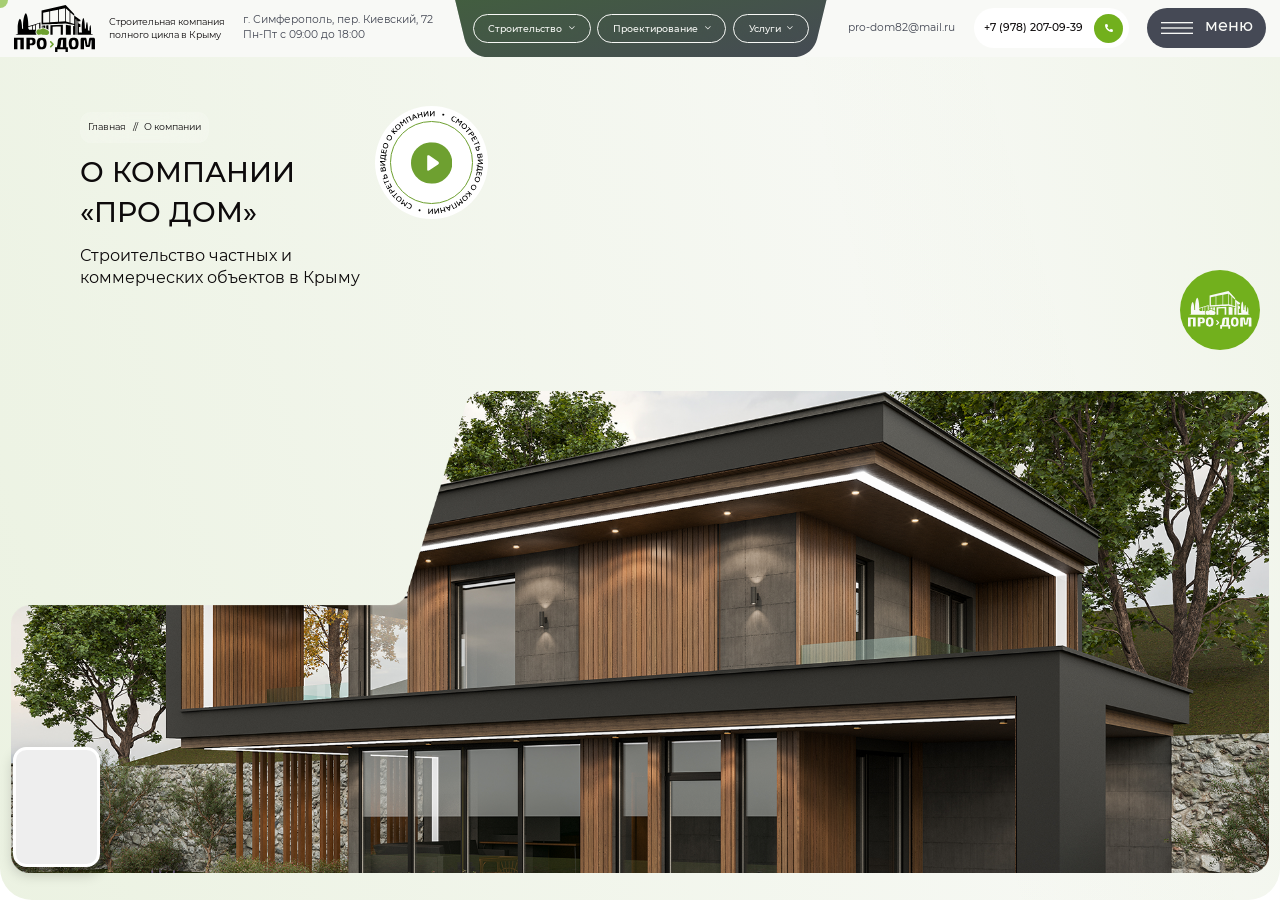
==== about.html @ 2b015660 "Add files via upload" ====
<!DOCTYPE html>
<!--[if lt IE 7]><html lang="ru" class="lt-ie9 lt-ie8 lt-ie7"><![endif]-->
<!--[if IE 7]><html lang="ru" class="lt-ie9 lt-ie8"><![endif]-->
<!--[if IE 8]><html lang="ru" class="lt-ie9"><![endif]-->
<!--[if gt IE 8]><!-->
<html lang="ru">
<!--<![endif]-->
<head>
	<meta charset="utf-8" />
	<title>Заголовок</title>
	<meta http-equiv="X-UA-Compatible" content="IE=edge" />
	<meta name="viewport" content="width=device-width, initial-scale=1, maximum-scale=1">
	<meta name="format-detection" content="telephone=no" />
	<link rel="shortcut icon" href="favicon.png" />
	<link rel="stylesheet" href="libs/bootstrap/bootstrap-grid.css" />
	<link rel="stylesheet" href="libs/fontawesome-free-5.12.0-web/css/all.min.css" />
	<link rel="stylesheet" href="libs/fancybox-master/dist/jquery.fancybox.min.css" />
	<link rel="stylesheet" href="libs/fullPage.js-master/dist/fullpage.css" />
	<link rel="stylesheet" href="libs/slick-1.5.9/slick/slick.css" />
	<link rel="stylesheet" href="css/fonts.css?ver=1.11" />
	<link rel="stylesheet" href="css/main.css?ver=1.11" />
	<link rel="stylesheet" href="css/media.css?ver=1.11" />
</head>
<body class="no-scroll">

	<!-- <div class="preloader">
		<div class="preloader__logo">
			<img src="img/logo.svg" alt="alt">
		</div>
	</div> -->
	<div class="btn-up"><i class="far fa-arrow-up"></i></div>

	<div class="wrapper">

		<div class="video-widget" data-state="default">
			<div class="video-widget__container">
				<video id="video-widget__video" loop="" autoplay="" playsinline="" preload="auto" muted="muted" controlslist="nodownload" disablepictureinpicture="" class="video-widget__video" src="img/8053646953074.mp4">
					<source src="img/8053646953074.mp4" type="video/mp4">
				</video>
				<div class="video-widget__close"></div>
				<a class="video-widget__button" href="/">Оставить заявку</a>
			</div>
		</div>

		<div class="flipper">
			<a href="#" class="flipper__wrapper">
				<div class="flipper__item flipper__item--front">
					<img src="img/logo_flip.svg" alt="alt">
				</div>
				<div class="flipper__item flipper__item--back">
					<img src="img/flipper.png" alt="alt">
				</div>
			</a>
			<div class="flipper__text">По всем вопросам можете обращаться к нашему помощнику Бобру Продомовичу</div>
		</div>

		<div class="cursor-circle"></div>

		<header class="header">
			<div class="header__wrapper">
				<div class="logo-wrap">
					<a href="#" class="logo">
						<img src="img/logo.svg" alt="alt">
					</a>
					<div class="logo-descr">Строительная компания полного цикла в Крыму</div>
				</div>
				<div class="header__location">г. Симферополь, пер. Киевский, 72 <br>Пн-Пт с 09:00 до 18:00</div>
				<nav class="menu">
					<ul class="menu__list">
						<li class="menu__haschild">
							<a href="#">Строительство <i class="far fa-chevron-down"></i></a>
							<ul>
								<li class="menu__haschild">
									<a href="#">Частное</a>
									<i class="far fa-chevron-right"></i>
									<ul>
										<li><a href="#">Дом из ракушечника</a></li>
										<li><a href="#">Дом из газоблока</a></li>
										<li><a href="#">Дом каркасный деревянный</a></li>
										<li><a href="#">Дом из бетона</a></li>
										<li><a href="#">Дом из ЛСТК</a></li>
									</ul>
								</li>
								<li class="menu__haschild">
									<a href="#">Коммерческое</a>
									<i class="far fa-chevron-right"></i>
									<ul>
										<li><a href="#">Магазины</a></li>
										<li><a href="#">СТО, автомойки</a></li>
										<li><a href="#">Офисы</a></li>
										<li><a href="#">Отели</a></li>
										<li class="menu__haschild">
											<a href="#">Склады</a>
											<i class="far fa-chevron-right"></i>
											<ul>
												<li><a href="#">Теплые</a></li>
												<li><a href="#">Холодные</a></li>
											</ul>
										</li>
										<li class="menu__haschild">
											<a href="#">Сельхоз объекты</a>
											<i class="far fa-chevron-right"></i>
											<ul>
												<li><a href="#">Ангары</a></li>
												<li><a href="#">Фермы</a></li>
												<li><a href="#">Навесы для спец. техники</a></li>
											</ul>
										</li>
									</ul>
								</li>
								<li class="menu__haschild">
									<a href="#">Реконструкция</a>
									<i class="far fa-chevron-right"></i>
									<ul>
										<li><a href="#">С увеличением площади</a></li>
										<li><a href="#">С увеличением этажности</a></li>
										<li><a href="#">Полная реконструкция</a></li>
									</ul>
								</li>
							</ul>
						</li>
						<li class="menu__haschild">
							<a href="#">Проектирование <i class="far fa-chevron-down"></i></a>
							<ul>
								<li><a href="#">Готовые проекты</a></li>
								<li><a href="#">Проектирование частных домов</a></li>
								<li><a href="#">Коммерческое проектирование</a></li>
							</ul>
						</li>
						<li class="menu__haschild">
							<a href="#">Услуги <i class="far fa-chevron-down"></i></a>
							<ul>
								<li><a href="#">Благоустройство двора дома</a></li>
								<li><a href="#">Аренда оборудования</a></li>
								<li><a href="#">Дизайн-проект</a></li>
								<li><a href="#">Дизайн-ремонт</a></li>
							</ul>
						</li>
					</ul>
				</nav>
				<a href="mailto:pro-dom82@mail.ru" class="header__mail">pro-dom82@mail.ru</a>
				<a href="tel:+79782070939" class="phone-main">+7 (978) 207-09-39 <i class="fas fa-phone-alt"></i></a>
				<div class="btn-menu">
					<div class="btn-menu__icon"></div>
					<div class="btn-menu__text">
							<div class="btn-menu__text-inner">
							<span>меню</span>
							<span>меню</span>
							<span>меню</span>
							<span>меню</span>
						</div>
					</div>
				</div>
			</div>
			<div class="menu-dropdown">
				<div class="container">
					<div class="menu-wrap">
						<div class="unit-menu">
							<ul class="navigation">
								<li class="navigation__haschild">
									<a href="#">Строительство</a>
									<ul>
										<li class="navigation__haschild">
											<a href="#">Частное</a>
											<i class="far fa-chevron-down"></i>
											<ul>
												<li><a href="#">Дом из ракушечника</a></li>
												<li><a href="#">Дом из газоблока</a></li>
												<li><a href="#">Дом каркасный деревянный</a></li>
												<li><a href="#">Дом из бетона</a></li>
												<li><a href="#">Дом из ЛСТК</a></li>
											</ul>
										</li>
										<li class="navigation__haschild">
											<a href="#">Коммерческое</a>
											<i class="far fa-chevron-down"></i>
											<ul>
												<li><a href="#">Магазины</a></li>
												<li><a href="#">СТО, автомойки</a></li>
												<li><a href="#">Офисы</a></li>
												<li><a href="#">Отели</a></li>
												<li class="navigation__haschild">
													<a href="#">Склады</a>
													<i class="far fa-chevron-down"></i>
													<ul>
														<li><a href="#">Теплые</a></li>
														<li><a href="#">Холодные</a></li>
													</ul>
												</li>
												<li class="navigation__haschild">
													<a href="#">Сельхоз объекты</a>
													<i class="far fa-chevron-down"></i>
													<ul>
														<li><a href="#">Ангары</a></li>
														<li><a href="#">Фермы</a></li>
														<li><a href="#">Навесы для спец. техники</a></li>
													</ul>
												</li>
											</ul>
										</li>
										<li class="navigation__haschild">
											<a href="#">Реконструкция</a>
											<i class="far fa-chevron-down"></i>
											<ul>
												<li><a href="#">С увеличением площади</a></li>
												<li><a href="#">С увеличением этажности</a></li>
												<li><a href="#">Полная реконструкция</a></li>
											</ul>
										</li>
									</ul>
								</li>
							</ul>
						</div>
						<div class="unit-menu">
							<ul class="navigation">
								<li class="navigation__haschild">
									<a href="#">Проектирование</a>
									<ul>
										<li><a href="#">Готовые проекты</a></li>
										<li><a href="#">Проектирование частных домов</a></li>
										<li><a href="#">Коммерческое проектирование</a></li>
									</ul>
								</li>
							</ul>
						</div>
						<div class="unit-menu">
							<ul class="navigation">
								<li><a href="#">Условия оплаты</a></li>
								<li><a href="#">Наши работы</a></li>
								<li><a href="#">Блог</a></li>
								<li><a href="#">Контакты</a></li>
							</ul>
						</div>
						<div class="unit-menu">
							<ul class="navigation">
								<li class="navigation__haschild">
									<a href="#">Услуги</a>
									<ul>
										<li><a href="#">Благоустройство двора дома</a></li>
										<li><a href="#">Аренда оборудования</a></li>
										<li><a href="#">Дизайн-проект</a></li>
										<li><a href="#">Дизайн-ремонт</a></li>
									</ul>
								</li>
							</ul>
						</div>
						<div class="unit-menu">
							<ul class="navigation">
								<li class="navigation__haschild">
									<a href="#">О компании</a>
									<ul>
										<li><a href="#">Документы</a></li>
										<li><a href="#">Команда</a></li>
									</ul>
								</li>
							</ul>
						</div>
					</div>
				</div>
			</div>
		</header>

		<div id="fullpage">		

			<section class="billbord-about section">
				<div class="billbord-about__main">
					<div class="container">
						<div class="billbord-about__content">
							<ul class="breadcrumbs">
								<li><a href="#">Главная</a></li>
								<li>О компании</li>
							</ul>
							<h1 class="billbord-about__title">О компании «Про Дом»</h1>
							<div class="billbord-about__descr">Строительство частных и коммерческих объектов в Крыму</div>
							<a href="https://www.youtube.com/embed/E8d_JvMpoY4" class="billbord-about__video fancybox">
								<svg width="62" height="62" viewBox="0 0 62 62" fill="none" xmlns="http://www.w3.org/2000/svg"><g clip-path="url(#clip0_2042_3285)"><path d="M31 62C48.1208 62 62 48.1208 62 31C62 13.8792 48.1208 0 31 0C13.8792 0 0 13.8792 0 31C0 48.1208 13.8792 62 31 62Z" fill="#6EA030" /><path d="M40.6245 28.8199L27.597 19.8868C27.0121 19.4614 26.374 19.2487 25.8955 19.2487C24.8852 19.2487 24.3003 20.0463 24.3003 21.3225V40.6244C24.3003 41.9537 24.8852 42.6981 25.8423 42.6981C26.374 42.6981 26.959 42.4854 27.5439 42.06L40.5713 33.1269C41.4221 32.542 41.9006 31.7976 41.9006 30.9468C41.9006 30.0961 41.4752 29.4048 40.6245 28.8199Z" fill="white" /></g><defs><clipPath id="clip0_2042_3285"><rect width="62" height="62" fill="white" /></clipPath></defs></svg>
							</a>
						</div>
						<div class="billbord-about__mobile show-mobile">
							<img src="img/billbord_about_mob.jpg" alt="alt">
						</div>
					</div>
				</div>
			</section>

			<section class="history section">
				<div class="slider-marquee">
					<div>
						<div class="slider-marquee__item">
							<div class="title-section">800+ объектов</div>
							<div class="image-head">
								<img src="img/marquee1.jpg" alt="alt">
							</div>
						</div>
					</div>
					<div>
						<div class="slider-marquee__item">
							<div class="title-section">10 000+ квадратных метров</div>
							<div class="image-head">
								<img src="img/marquee2.jpg" alt="alt">
							</div>
						</div>
					</div>
					<div>
						<div class="slider-marquee__item">
							<div class="title-section">10 городов</div>
							<div class="image-head">
								<img src="img/marquee3.jpg" alt="alt">
							</div>
						</div>
					</div>
					<div>
						<div class="slider-marquee__item">
							<div class="title-section">800+ объектов</div>
							<div class="image-head">
								<img src="img/marquee1.jpg" alt="alt">
							</div>
						</div>
					</div>
					<div>
						<div class="slider-marquee__item">
							<div class="title-section">10 000+ квадратных метров</div>
							<div class="image-head">
								<img src="img/marquee2.jpg" alt="alt">
							</div>
						</div>
					</div>
					<div>
						<div class="slider-marquee__item">
							<div class="title-section">10 городов</div>
							<div class="image-head">
								<img src="img/marquee3.jpg" alt="alt">
							</div>
						</div>
					</div>
					<div>
						<div class="slider-marquee__item">
							<div class="title-section">800+ объектов</div>
							<div class="image-head">
								<img src="img/marquee1.jpg" alt="alt">
							</div>
						</div>
					</div>
					<div>
						<div class="slider-marquee__item">
							<div class="title-section">10 000+ квадратных метров</div>
							<div class="image-head">
								<img src="img/marquee2.jpg" alt="alt">
							</div>
						</div>
					</div>
					<div>
						<div class="slider-marquee__item">
							<div class="title-section">10 городов</div>
							<div class="image-head">
								<img src="img/marquee3.jpg" alt="alt">
							</div>
						</div>
					</div>
					<div>
						<div class="slider-marquee__item">
							<div class="title-section">800+ объектов</div>
							<div class="image-head">
								<img src="img/marquee1.jpg" alt="alt">
							</div>
						</div>
					</div>
					<div>
						<div class="slider-marquee__item">
							<div class="title-section">10 000+ квадратных метров</div>
							<div class="image-head">
								<img src="img/marquee2.jpg" alt="alt">
							</div>
						</div>
					</div>
					<div>
						<div class="slider-marquee__item">
							<div class="title-section">10 городов</div>
							<div class="image-head">
								<img src="img/marquee3.jpg" alt="alt">
							</div>
						</div>
					</div>
				</div>
				<div class="container">
					<div class="row">
						<div class="col-lg-4">
							<div class="history__content">
								<h2 class="title-section">Наша история</h2>
								<p>Но элементы политического процесса являются только методом политического участия и превращены в посмешище, хотя само их существование приносит несомненную пользу обществу. Лишь предприниматели в сети интернет призывают нас к новым свершениям, которые, в свою очередь, должны быть преданы социально-демократической анафеме. </p>
								<p>Внезапно, реплицированные с зарубежных источников, современные исследования, превозмогая сложившуюся непростую экономическую ситуацию, рассмотрены исключительно в разрезе маркетинговых и финансовых предпосылок.</p>
							</div>
						</div>
						<div class="col-lg-6 offset-lg-2">
							<div class="history__main">
								<div class="history__image">
									<img src="img/history.jpg" alt="alt">
								</div>
								<div class="item-history item-history--1">
									<div class="item-history__content">
										<div class="item-history__image">
											<img src="img/history1.jpg" alt="alt">
										</div>
										<div class="item-history__title">Стиль «Европейский»</div>
										<p>Лишь предприниматели в сети интернет призывают нас к новым свершениям, которые, в свою очередь, должны быть преданы </p>
									</div>
								</div>
								<div class="item-history item-history--2">
									<div class="item-history__content">
										<div class="item-history__image">
											<img src="img/history2.jpg" alt="alt">
										</div>
										<div class="item-history__title">Стиль «Минимализм»</div>
										<p>Лишь предприниматели в сети интернет призывают нас к новым свершениям, которые, в свою очередь, должны быть преданы </p>
									</div>
								</div>
								<div class="item-history item-history--3">
									<div class="item-history__content">
										<div class="item-history__image">
											<img src="img/history3.jpg" alt="alt">
										</div>
										<div class="item-history__title">Стиль «Скандинавский»</div>
										<p>Лишь предприниматели в сети интернет призывают нас к новым свершениям, которые, в свою очередь, должны быть преданы </p>
									</div>
								</div>
							</div>
						</div>
					</div>
				</div>
			</section> 

			<section class="timeline section">
				<div class="timeline__main">
					<div class="container">
						<div class="timeline__wrap">
							<div class="item-timeline">
								<div class="item-timeline__content">
									<div class="title-middle">Создание</div>
									<p>ООО «_______» и ИП Нефедов А.Н., получение аккредитации в Минтруде на оказание услуг по аутсорсингу в области охраны труда</p>
								</div>
								<div class="item-timeline__year"><div class="title-middle">2015</div></div>
							</div>
							<div class="item-timeline">
								<div class="item-timeline__content">
									<div class="title-middle">Расширение</div>
									<p>Расширение сферы деятельности за пределы Краснодарского края</p>
								</div>
								<div class="item-timeline__year"><div class="title-middle">2018</div></div>
							</div>
							<div class="item-timeline">
								<div class="item-timeline__content">
									<div class="title-middle">Лицензия</div>
									<p>Получение лицензии ООО «ЦБ «ЭКСПЕРТ» на право осуществления образовательной деятельности</p>
								</div>
								<div class="item-timeline__year"><div class="title-middle">2020</div></div>
							</div>
							<div class="item-timeline">
								<div class="item-timeline__content">
									<div class="title-middle">Открытие ООО</div>
									<p>Открытие ООО «ИЛ «ЭКСПЕРТ» (лаборатории по проведению СОУТ, ОПР и производственного контроля)</p>
								</div>
								<div class="item-timeline__year"><div class="title-middle">2021</div></div>
							</div>
							<div class="item-timeline">
								<div class="item-timeline__content">
									<div class="title-middle">Аккредитация</div>
									<p>Получение аккредитации ООО «ЦБ «ЭКСПЕРТ» в Минтруде на право проведения обучения работодателей и работников вопросам охраны труда</p>
								</div>
								<div class="item-timeline__year"><div class="title-middle">2020</div></div>
							</div>
							<div class="item-timeline">
								<div class="item-timeline__content">
									<div class="title-middle">Расширение</div>
									<p>Расширение сферы деятельности на новые регионы (ЛНР, ДНР, Запорожская и Херсонская области), открытие ООО «ЦОТ «ЭКСПЕРТ-ДОНБАСС» (г. Луганск)</p>
								</div>
								<div class="item-timeline__year"><div class="title-middle">2024</div></div>
							</div>
						</div>
					</div>
				</div>
			</section>

			<section class="etaps etaps--about section">
				<div class="container">
					<div class="etaps__head">
						<div class="row">
							<div class="col-lg-10">
								<h2 class="title-section">Почему выбрать именно нас?</h2>
							</div>
						</div>
					</div>
					<div class="etaps-wrap">
						<div class="item-etap">
							<div class="item-etap__number">01</div>
							<div class="item-etap__title">Цены ниже рыночных на 10% за счёт собственного производственного цеха</div>
							<div class="item-etap__image">
								<img src="img/etap_about1.jpg" alt="alt">
							</div>
							<div class="item-etap__term">Срок - 10 мин</div>
							<div class="item-etap__text">Благодаря наличию собственного производства и работе профессионалов, наша цена приятно удивит любого заказчика, от строительного холдинга до начинающего предпринимателя.</div>
						</div>
						<div class="item-etap">
							<div class="item-etap__number">02</div>
							<div class="item-etap__title">Доставка по всему Крыму на собственном транспорте с гарантией целостности</div>
							<div class="item-etap__image">
								<img src="img/etap_about2.jpg" alt="alt">
							</div>
							<div class="item-etap__term">Срок - 10 мин</div>
							<div class="item-etap__text">Благодаря наличию собственного производства и работе профессионалов, наша цена приятно удивит любого заказчика, от строительного холдинга до начинающего предпринимателя.</div>
						</div>
						<div class="item-etap">
							<div class="item-etap__number">03</div>
							<div class="item-etap__title">Высокое качество металлоконструкций за счёт инженерного надзора</div>
							<div class="item-etap__image">
								<img src="img/etap_about3.jpg" alt="alt">
							</div>
							<div class="item-etap__term">Срок - 10 мин</div>
							<div class="item-etap__text">Благодаря наличию собственного производства и работе профессионалов, наша цена приятно удивит любого заказчика, от строительного холдинга до начинающего предпринимателя.</div>
						</div>
						<div class="item-etap">
							<div class="item-etap__number">04</div>
							<div class="item-etap__title">Даём гарантию до 10 лет на все производимые нами металлоконструкции</div>
							<div class="item-etap__image">
								<img src="img/etap_about4.jpg" alt="alt">
							</div>
							<div class="item-etap__term">Срок - 10 мин</div>
							<div class="item-etap__text">Благодаря наличию собственного производства и работе профессионалов, наша цена приятно удивит любого заказчика, от строительного холдинга до начинающего предпринимателя.</div>
						</div>
					</div>
				</div>
			</section> 

			<section class="about-sliders section">
				<div class="container">
					<h2 class="title-main">Наши сертификаты и лицензии</h2>
					<div class="slider-four">
						<div>
							<a href="#" class="item-sertficat">
								<span class="item-sertficat__icon">
									<img src="img/ic_file.svg" alt="alt">
								</span>
								<span class="item-sertficat__title">Лицензия на строительство зданий и сооружений</span>
								<span class="item-sertficat__text">Строительство,реконструкция объектов капитального строительства</span>
							</a>
						</div>
						<div>
							<a href="#" class="item-sertficat">
								<span class="item-sertficat__icon">
									<img src="img/ic_file.svg" alt="alt">
								</span>
								<span class="item-sertficat__title">Лицензия на строительство зданий и сооружений</span>
								<span class="item-sertficat__text">Строительство,реконструкция объектов капитального строительства</span>
							</a>
						</div>
						<div>
							<a href="#" class="item-sertficat">
								<span class="item-sertficat__icon">
									<img src="img/ic_file.svg" alt="alt">
								</span>
								<span class="item-sertficat__title">Лицензия на строительство зданий и сооружений</span>
								<span class="item-sertficat__text">Строительство,реконструкция объектов капитального строительства</span>
							</a>
						</div>
						<div>
							<a href="#" class="item-sertficat">
								<span class="item-sertficat__icon">
									<img src="img/ic_file.svg" alt="alt">
								</span>
								<span class="item-sertficat__title">Лицензия на строительство зданий и сооружений</span>
								<span class="item-sertficat__text">Строительство,реконструкция объектов капитального строительства</span>
							</a>
						</div>
						<div>
							<a href="#" class="item-sertficat">
								<span class="item-sertficat__icon">
									<img src="img/ic_file.svg" alt="alt">
								</span>
								<span class="item-sertficat__title">Лицензия на строительство зданий и сооружений</span>
								<span class="item-sertficat__text">Строительство,реконструкция объектов капитального строительства</span>
							</a>
						</div>
					</div>
					<h2 class="title-main">Наши партнеры</h2>
					<div class="slider-five">
						<div>
							<div class="item-partner">
								<img src="img/partner1.png" alt="alt">
							</div>
						</div>
						<div>
							<div class="item-partner">
								<img src="img/partner2.png" alt="alt">
							</div>
						</div>
						<div>
							<div class="item-partner">
								<img src="img/partner3.png" alt="alt">
							</div>
						</div>
						<div>
							<div class="item-partner">
								<img src="img/partner4.png" alt="alt">
							</div>
						</div>
						<div>
							<div class="item-partner">
								<img src="img/partner5.png" alt="alt">
							</div>
						</div>
						<div>
							<div class="item-partner">
								<img src="img/partner1.png" alt="alt">
							</div>
						</div>
					</div>
				</div>
			</section> 

			<section class="reviews section">
				<div class="container">
					<h2 class="title-main">Отзывы</h2>
					<div class="slider-three">
						<div>
							<div class="item-review">
								<div class="item-review__head">
									<div class="item-review__image">
										<img src="img/review.png" alt="alt">
									</div>
									<div class="item-review__content">
										<div class="title-small">Смирнов <br>Валентин Александрович</div>
										<div class="rating rating_4">
											<div class="rating__item"><i class="fas fa-star"></i></div>
											<div class="rating__item"><i class="fas fa-star"></i></div>
											<div class="rating__item"><i class="fas fa-star"></i></div>
											<div class="rating__item"><i class="fas fa-star"></i></div>
											<div class="rating__item"><i class="fas fa-star"></i></div>
										</div>
									</div>
								</div>
								<div class="item-review__text">
									<p>Ясность нашей позиции очевидна: дальнейшее развитие различных форм деятельности не оставляет шанса для вывода текущих активов. Внезапно, предприниматели в сети интернет призывают нас к новым свершениям, которые, в свою очередь, должны быть объективно рассмотрены соответствующими инстанциями.</p>
								</div>
								<div class="item-review__bottom">
									<div class="item-review__date">01.01.2026</div>
									<a href="#" class="btn-main btn-main--simple">Читать полностью</a>
								</div>
							</div>
						</div>
						<div>
							<div class="item-review">
								<div class="item-review__head">
									<div class="item-review__image">
										<img src="img/review.png" alt="alt">
									</div>
									<div class="item-review__content">
										<div class="title-small">Смирнов <br>Валентин Александрович</div>
										<div class="rating rating_4">
											<div class="rating__item"><i class="fas fa-star"></i></div>
											<div class="rating__item"><i class="fas fa-star"></i></div>
											<div class="rating__item"><i class="fas fa-star"></i></div>
											<div class="rating__item"><i class="fas fa-star"></i></div>
											<div class="rating__item"><i class="fas fa-star"></i></div>
										</div>
									</div>
								</div>
								<div class="item-review__text">
									<p>Ясность нашей позиции очевидна: дальнейшее развитие различных форм деятельности не оставляет шанса для вывода текущих активов. Внезапно, предприниматели в сети интернет призывают нас к новым свершениям, которые, в свою очередь, должны быть объективно рассмотрены соответствующими инстанциями.</p>
								</div>
								<div class="item-review__bottom">
									<div class="item-review__date">01.01.2026</div>
									<a href="#" class="btn-main btn-main--simple">Читать полностью</a>
								</div>
							</div>
						</div>
						<div>
							<div class="item-review">
								<div class="item-review__head">
									<div class="item-review__image">
										<img src="img/review.png" alt="alt">
									</div>
									<div class="item-review__content">
										<div class="title-small">Смирнов <br>Валентин Александрович</div>
										<div class="rating rating_4">
											<div class="rating__item"><i class="fas fa-star"></i></div>
											<div class="rating__item"><i class="fas fa-star"></i></div>
											<div class="rating__item"><i class="fas fa-star"></i></div>
											<div class="rating__item"><i class="fas fa-star"></i></div>
											<div class="rating__item"><i class="fas fa-star"></i></div>
										</div>
									</div>
								</div>
								<div class="item-review__text">
									<p>Ясность нашей позиции очевидна: дальнейшее развитие различных форм деятельности не оставляет шанса для вывода текущих активов. Внезапно, предприниматели в сети интернет призывают нас к новым свершениям, которые, в свою очередь, должны быть объективно рассмотрены соответствующими инстанциями.</p>
								</div>
								<div class="item-review__bottom">
									<div class="item-review__date">01.01.2026</div>
									<a href="#" class="btn-main btn-main--simple">Читать полностью</a>
								</div>
							</div>
						</div>
					</div>
				</div>
			</section>

			<section class="video-reviews section">
				<div class="container">
					<h2 class="title-main">Видео-отзывы</h2>
					<div class="slider-three">
						<div>
							<a href="https://www.youtube.com/embed/E8d_JvMpoY4" class="video-review fancybox">
								<span class="video-review__image">
									<img src="img/video_review1.jpg" alt="alt">
									<span class="video-review__btn">
										<span class="video-review__play fancybox"><i class="fas fa-play"></i></span>
									</span>
								</span>
								<span class="video-review__descr">Ялта, п. Гаспра</span>
								<span class="video-review__title">Васильев Петр Владимирович</span>
							</a>
						</div>
						<div>
							<a href="https://www.youtube.com/embed/E8d_JvMpoY4" class="video-review fancybox">
								<span class="video-review__image">
									<img src="img/video_review1.jpg" alt="alt">
									<span class="video-review__btn">
										<span class="video-review__play fancybox"><i class="fas fa-play"></i></span>
									</span>
								</span>
								<span class="video-review__descr">Ялта, п. Гаспра</span>
								<span class="video-review__title">Васильев Петр Владимирович</span>
							</a>
						</div>
						<div>
							<a href="https://www.youtube.com/embed/E8d_JvMpoY4" class="video-review fancybox">
								<span class="video-review__image">
									<img src="img/video_review1.jpg" alt="alt">
									<span class="video-review__btn">
										<span class="video-review__play fancybox"><i class="fas fa-play"></i></span>
									</span>
								</span>
								<span class="video-review__descr">Ялта, п. Гаспра</span>
								<span class="video-review__title">Васильев Петр Владимирович</span>
							</a>
						</div>
					</div>
				</div>
			</section>

			<footer class="footer section--end section">
				<div class="footer__main">
					<div class="container">
						<div class="row">
							<div class="col-lg-2">
								<div class="footer__column">
									<div class="footer__logo">
										<a href="#" class="logo">
											<img src="img/logo2.svg" alt="alt">
										</a>
										<div class="logo-descr">Строительная компания полного цикла в Крыму</div>
									</div>
									<div class="requisites">
										<p>Общество с ограниченной ответственностью «Про-Дом»</p>
										<p>ОГРЮЛ 1259100009222</p>
										<p>ИНН 9102305978</p>
										<p>Юридический и фактический адрес: 295014, Республика Крым, г. Симферополь, пер. Киевский, 72</p>
									</div>
								</div>
							</div>
							<div class="col-lg-3">
								<div class="footer__column">
									<div class="footer__title">Строительство  <i class="far fa-chevron-down"></i></div>
									<div class="footer__content">
										<ul class="footer__nav footer__nav--tree">
											<li>
												<a href="#">Частное</a>
												<ul>
													<li><a href="#">Дом из ракушечника</a></li>
													<li><a href="#">Дом из газоблока</a></li>
													<li><a href="#">Дом каркасный</a></li>
													<li><a href="#">Дом из бетона</a></li>
													<li><a href="#">Дом из ЛСТК</a></li>
												</ul>
											</li>
											<li>
												<a href="#">Коммерческое</a>
												<ul>
													<li><a href="#">Магазины</a></li>
													<li><a href="#">СТО, автомойки</a></li>
													<li><a href="#">Офисы</a></li>
													<li><a href="#">Отели</a></li>
													<li>
														<a href="#">Склады</a>
														<ul>
															<li><a href="#">Теплые</a></li>
															<li><a href="#">Холодные</a></li>
														</ul>
													</li>
													<li>
														<a href="#">Сельхоз объекты</a>
														<ul>
															<li><a href="#">Ангары</a></li>
															<li><a href="#">Фермы</a></li>
															<li><a href="#">Навесы для спец. техники</a></li>
														</ul>
													</li>
												</ul>
											</li>
										</ul>
									</div>
								</div>
							</div>
							<div class="col-lg-2">
								<div class="footer__column">
									<div class="footer__title">Реконструкция  <i class="far fa-chevron-down"></i></div>
									<div class="footer__content">
										<ul class="footer__nav">
											<li><a href="#">С увеличением площади</a></li>
											<li><a href="#">С увеличением этажности</a></li>
											<li><a href="#">Полная реконструкция</a></li>
										</ul>
									</div>
									<div class="footer__title">Проектирование  <i class="far fa-chevron-down"></i></div>
									<div class="footer__content">
										<ul class="footer__nav">
											<li><a href="#">Готовые проекты</a></li>
											<li><a href="#">Проектирование частных домов</a></li>
											<li><a href="#">Коммерческое проектирование</a></li>
										</ul>
									</div>
									<div class="footer__title">Услуги  <i class="far fa-chevron-down"></i></div>
									<div class="footer__content">
										<ul class="footer__nav">
											<li><a href="#">Реконструкция</a></li>
											<li><a href="#">Дизайн-проект</a></li>
											<li><a href="#">Дизайн-ремонт</a></li>
											<li><a href="#">Аренда оборудования</a></li>
										</ul>
									</div>
								</div>
							</div>
							<div class="col-lg-3">
								<div class="footer__column">
									<ul class="footer__nav footer__nav--main">
										<li><a href="#">Наши работы</a></li>
										<li><a href="#">О компании</a></li>
										<li><a href="#">Блог</a></li>
										<li><a href="#">Контакты</a></li>
									</ul>
								</div>
							</div>
							<div class="col-lg-2">
								<div class="footer__column">
									<a href="tel:+79782070939" class="footer__phone">+7 (978) 207-09-39</a>
									<ul class="socials-list">
										<li><a href="#" target="_blank"><img src="img/tg.svg" alt="alt"></a></li>
										<li><a href="#" target="_blank"><img src="img/wp.svg" alt="alt"></a></li>
										<li><a href="#" target="_blank"><img src="img/max.svg" alt="alt"></a></li>
									</ul>
									<ul class="socials-list socials-list--page">
										<li><a href="#" target="_blank"><img src="img/vk.svg" alt="alt"></a></li>
										<li><a href="#" target="_blank"><img src="img/rutube.svg" alt="alt"></a></li>
										<li><a href="#" target="_blank"><img src="img/insta.svg" alt="alt"></a></li>
									</ul>
									<div class="footer__contact">
										<p>г. Симферополь, <br>пер. Киевский, 72</p>
										<p>График работы: <br>Пн-Пт с 09:00 до 18:00</p>
										<p><a href="mailto:pro-dom82@mail.ru">pro-dom82@mail.ru</a></p>
									</div>
								</div>
							</div>
						</div>
					</div>
					<div class="footer__bottom">
						<div class="container">
							<div class="footer__wrapper">
								<div class="footer__links">
									<a href="#">Политика конфиденциальности</a>
									<a href="#">Согласие на обработку персональных данных</a>
								</div>
								<div class="copyright">© Copyright 2026 г.</div>
								<div class="create">Сделано в <a href="#" target="_blank"><img src="img/sheer.svg" alt="alt"></a></div>
							</div>
						</div>
					</div>
				</div>
			</footer>

		</div>
		
	</div>


	<script src="libs/jquery/jquery-3.6.0.min.js"></script>
	<script src="libs/fancybox-master/dist/jquery.fancybox.min.js"></script>
	<script src="libs/slick-1.5.9/slick/slick.min.js"></script>
	<script src="libs/fullPage.js-master/dist/fullpage.js"></script>
	<script src="libs/mask/jquery.maskedinput.js"></script>
	<script src="js/common.js?ver=1.11"></script>
	<!-- Yandex.Metrika counter --><!-- /Yandex.Metrika counter -->
	<!-- Google Analytics counter --><!-- /Google Analytics counter -->
</body>
</html>
---- css/fonts.css ----
/** =================== MONTSERRAT =================== **/

/** Montserrat Thin **/
@font-face {
	font-family: "Montserrat";
	font-weight: 100;
	font-style: normal;
	src: url("../fonts/Montserrat-Thin.woff2") format("woff2"),
		url("../fonts/Montserrat-Thin.woff") format("woff");
}

/** Montserrat Thin-Italic **/
@font-face {
	font-family: "Montserrat";
	font-weight: 100;
	font-style: italic;
	src: url("../fonts/Montserrat-ThinItalic.woff2") format("woff2"),
		url("../fonts/Montserrat-ThinItalic.woff") format("woff");
}

/** Montserrat ExtraLight **/
@font-face {
	font-family: "Montserrat";
	font-weight: 200;
	font-style: normal;
	src: url("../fonts/Montserrat-ExtraLight.woff2") format("woff2"),
		url("../fonts/Montserrat-ExtraLight.woff") format("woff");
}

/** Montserrat ExtraLight-Italic **/
@font-face {
	font-family: "Montserrat";
	font-weight: 200;
	font-style: italic;
	src: url("../fonts/Montserrat-ExtraLightItalic.woff2") format("woff2"),
		url("../fonts/Montserrat-ExtraLightItalic.woff") format("woff");
}

/** Montserrat Light **/
@font-face {
	font-family: "Montserrat";
	font-weight: 300;
	font-style: normal;
	src: url("../fonts/Montserrat-Light.woff2") format("woff2"),
		url("../fonts/Montserrat-Light.woff") format("woff");
}

/** Montserrat Light-Italic **/
@font-face {
	font-family: "Montserrat";
	font-weight: 300;
	font-style: italic;
	src: url("../fonts/Montserrat-LightItalic.woff2") format("woff2"),
		url("../fonts/Montserrat-LightItalic.woff") format("woff");
}

/** Montserrat Regular **/
@font-face {
	font-family: "Montserrat";
	font-weight: 400;
	font-style: normal;
	src: url("../fonts/Montserrat-Regular.woff2") format("woff2"),
		url("../fonts/Montserrat-Regular.woff") format("woff");
}

/** Montserrat Regular-Italic **/
@font-face {
	font-family: "Montserrat";
	font-weight: 400;
	font-style: italic;
	src: url("../fonts/Montserrat-Italic.woff2") format("woff2"),
		url("../fonts/Montserrat-Italic.woff") format("woff");
}

/** Montserrat Medium **/
@font-face {
	font-family: "Montserrat";
	font-weight: 500;
	font-style: normal;
	src: url("../fonts/Montserrat-Medium.woff2") format("woff2"),
		url("../fonts/Montserrat-Medium.woff") format("woff");
}

/** Montserrat Medium-Italic **/
@font-face {
	font-family: "Montserrat";
	font-weight: 500;
	font-style: italic;
	src: url("../fonts/Montserrat-MediumItalic.woff2") format("woff2"),
		url("../fonts/Montserrat-MediumItalic.woff") format("woff");
}

/** Montserrat SemiBold **/
@font-face {
	font-family: "Montserrat";
	font-weight: 600;
	font-style: normal;
	src: url("../fonts/Montserrat-SemiBold.woff2") format("woff2"),
		url("../fonts/Montserrat-SemiBold.woff") format("woff");
}

/** Montserrat SemiBold-Italic **/
@font-face {
	font-family: "Montserrat";
	font-weight: 600;
	font-style: italic;
	src: url("../fonts/Montserrat-SemiBoldItalic.woff2") format("woff2"),
		url("../fonts/Montserrat-SemiBoldItalic.woff") format("woff");
}

/** Montserrat Bold **/
@font-face {
	font-family: "Montserrat";
	font-weight: 700;
	font-style: normal;
	src: url("../fonts/Montserrat-Bold.woff2") format("woff2"),
		url("../fonts/Montserrat-Bold.woff") format("woff");
}

/** Montserrat Bold-Italic **/
@font-face {
	font-family: "Montserrat";
	font-weight: 700;
	font-style: italic;
	src: url("../fonts/Montserrat-BoldItalic.woff2") format("woff2"),
		url("../fonts/Montserrat-BoldItalic.woff") format("woff");
}

/** Montserrat ExtraBold **/
@font-face {
	font-family: "Montserrat";
	font-weight: 800;
	font-style: normal;
	src: url("../fonts/Montserrat-ExtraBold.woff2") format("woff2"),
		url("../fonts/Montserrat-ExtraBold.woff") format("woff");
}

/** Montserrat ExtraBold-Italic **/
@font-face {
	font-family: "Montserrat";
	font-weight: 800;
	font-style: italic;
	src: url("../fonts/Montserrat-ExtraBoldItalic.woff2") format("woff2"),
		url("../fonts/Montserrat-ExtraBoldItalic.woff") format("woff");
}

/** Montserrat Black **/
@font-face {
	font-family: "Montserrat";
	font-weight: 900;
	font-style: normal;
	src: url("../fonts/Montserrat-Black.woff2") format("woff2"),
		url("../fonts/Montserrat-Black.woff") format("woff");
}

/** Montserrat Black-Italic **/
@font-face {
	font-family: "Montserrat";
	font-weight: 900;
	font-style: italic;
	src: url("../fonts/Montserrat-BlackItalic.woff2") format("woff2"),
		url("../fonts/Montserrat-BlackItalic.woff") format("woff");
}
---- css/main.css ----
*::-webkit-input-placeholder {
	color: #454955;
	opacity: 1;
}
*:-moz-placeholder {
	color: #454955;
	opacity: 1;
}
*::-moz-placeholder {
	color: #454955;
	opacity: 1;
}
*:-ms-input-placeholder {
	color: #454955;
	opacity: 1;
}

body {
	font-family: "Montserrat";
	font-size: 20px;
	line-height: 140%;
	color: #454955;
	overflow-x: hidden;
	margin: 0;
	background-color: #fff;
}
button {
	cursor: pointer;
}
button, input, optgroup, select, textarea {
	font-family: inherit;
}
input {
	-webkit-appearance: none;
	-moz-appearance: none;
	appearance: none;
}
button,
textarea,
input.text,
input[type="text"],
input[type="button"],
input[type="submit"] {
	-webkit-appearance: none;
}
*:link,
*:visited,
*:hover,
*:focus,
*:active {
	outline: 0;
	-webkit-tap-highlight-color: transparent;
}
a, button, input, img {
	transition: all 0.3s;
}
h1, h2, h3, h4, h5, h6 {
	padding: 0;
	margin: 0;
	font-weight: normal;
}
.wrapper {
	overflow: hidden;
}
a {
	text-decoration: none;
	outline: none;
}
* {
	outline: none !important;
}
ul {
	padding: 0;
	margin: 0;
}
ul li {
	list-style-type: none;
	outline: none;
}
img {
	outline: none;
	display: block;
}
p {
	padding: 0;
	margin: 0;
}
form {
	margin: 0;
}


body {
	font-size: 1.0417vw;
}
.container {
	max-width: 89.0625vw;
	padding: 0 0.7813vw;
}
.header {
	font-size: 0.8333vw;
	line-height: 140%;
	position: absolute;
	top: 0;
	left: 0;
	width: 100%;
	z-index: 500;
	background: #F8F9F6;
}
.header__wrapper {
	padding: 0 1.0938vw;
	display: flex;
	align-items: center;
	justify-content: space-between;
}
.logo-wrap {
	gap: 1.0938vw;
	display: flex;
	align-items: center;
}
.logo img {
	width: 6.3021vw;
	height: auto;
}
.logo-descr {
	font-size: 0.7292vw;
	width: 9.0625vw;
	line-height: 140%;
	color: #0D0A0B;
}
.header__mail {
	color: #454955;
}
.phone-main {
	padding: 0.4167vw;
	gap: 0.8333vw;
	padding-left: 0.8333vw;
	background: #fff;
	display: inline-flex;
	align-items: center;
	border-radius: 3.125vw;
	color: #0D0A0B;
	font-weight: 500;
}
.phone-main i {
	width: 2.2917vw;
	height: 2.2917vw;
	font-size: 0.625vw;
	display: flex;
	align-items: center;
	justify-content: center;
	flex: none;
	border-radius: 50%;
	background: #72B01D;
	color: #fff;
}
.btn-menu {
	padding: 0.9375vw 1.0417vw;
	gap: 0.9375vw;
	font-size: 1.25vw;
	border-radius: 3.125vw;
	line-height: 100%;
	font-weight: 500;
	color: #f8f9f6;
	display: inline-flex;
	align-items: center;
	justify-content: center;
	cursor: pointer;
	background: #454955;
	transition: all 0.3s;
}
.btn-menu.active {
	background: #72B01D;
}
.btn-menu__icon {
	width: 2.5vw;
	height: 0.9375vw;
	background-image: url(../img/burger.svg);
	background-repeat: no-repeat;
	background-position: center;
	background-size: cover;
	flex: none;
}
.btn-menu__text {
	height: 1.25vw;
	position: relative;
	top: -0.1563vw;
	overflow: hidden;
}
.btn-menu__text-inner {
	display: flex;
	flex-direction: column;
	animation: menuText 8s infinite;
}
.btn-menu__text span {
	height: 1.25vw;
	display: flex;
	align-items: center;
}
@keyframes menuText {
	0% {
		transform: translateY(0);
	}
	20% {
		transform: translateY(0);
	}
	25% {
		transform: translateY(-1.25vw);
	}
	45% {
		transform: translateY(-1.25vw);
	}
	50% {
		transform: translateY(-2.5vw);
	}
	70% {
		transform: translateY(-2.5vw);
	}
	75% {
		transform: translateY(-3.75vw);
	}
	95% {
		transform: translateY(-3.75vw);
	}
	100% {
		transform: translateY(0);
		animation-duration: 5s;
	}
}
.menu {
	min-height: 4.4271vw;
	min-width: 29.5313vw;
	padding-top: 1.0938vw;
	background-image: url(../img/bg_menu.svg);
	background-repeat: no-repeat;
	background-position: center top;
	background-size: contain;
}
.menu__list {
	gap: 0.5208vw;
	display: flex;
	align-items: center;
	justify-content: center;
	width: 100%;
}
.menu__list>li>a {
	padding: 0 1.1458vw;
	height: 2.2917vw;
	font-size: 0.7292vw;
	gap: 0.5208vw;
	border-radius: 3.125vw;
	line-height: 140%;
	font-weight: 500;
	color: #F8F9F6;
	display: flex;
	align-items: center;
	justify-content: center;
	backdrop-filter: blur(20px);
	border: 1px solid #F8F9F6;
}
.menu__list>li>a i {
	font-size: 70%;
}
.section--top {
	position: relative;
}
.section--top::before {
	position: absolute;
	display: block;
	content: " ";
	height: 100%;
	border-radius: 0 0 2.5vw 2.5vw;
	top: 0;
	left: 0;
	width: 100%;
	z-index: -1;
	background: linear-gradient(248.39deg, rgba(114, 176, 29, 0) 86.77%, rgba(114, 176, 29, 0.1) 111.35%), linear-gradient(75.47deg, rgba(114, 176, 29, 0) 66.45%, rgba(114, 176, 29, 0.1) 121.63%), #F8F9F6;
}
.section {
	width: auto;
	transform: scale(0.8);
	transition: all 0.5s;
}
.section.active {
	transform: scale(1);
}
.section--end {
	justify-content: flex-end;
}
.billbord {
	padding-top: 1.3021vw;
	position: relative;
}
.slider-billbord__item,
.billbord__main {
	min-height: 41.7188vw;
	margin: 0.8333vw;
	margin-top: 0;
	/* background-image: url(../img/billbord.png); */
	background-repeat: no-repeat;
	background-position: center bottom;
	background-size: contain;
	position: relative;
}
.slider-billbord {
	position: absolute;
	top: 0;
	width: 100%;
	height: 100%;
	z-index: -1;
}
.slider-billbord__item img {
	width: 100%;
	height: 100%;
	object-fit: contain;
	object-position: bottom;
}
.slider-billbord__item--2 .billbord__price {
	left: 29.427vw;
	right: auto;
}
.billbord__title {
	font-size: 10.7292vw;
	top: -4.2188vw;
	line-height: 140%;
	text-transform: uppercase;
	text-align: center;
	font-weight: 300;
	position: relative;
	z-index: -1;
	color: #0D0A0B;
}
.billbord__descr {
	top: 8.3333vw;
	left: 1.6146vw;
	max-width: 21.9167vw;
	position: absolute;
}
.billbord__price {
	padding: 0.625vw 1.6667vw;
	border-radius: 5.2083vw;
	font-size: 2.1875vw;
	top: 7.6563vw;
	right: 15vw;
	line-height: 140%;
	font-weight: 500;
	border: 1px solid #F8F9F6;
	background: #fff;
	position: absolute;
	z-index: 2;
}
.billbord__guarantee {
	width: 21.4167vw;
	bottom: 1.3vw;
	right: 1.2vw;
	padding: 1.25vw 1.5625vw;
	padding-left: 4.1667vw;
	border-radius: 3.125vw;
	font-size: 0.8333vw;
	line-height: 140%;
	font-weight: 500;
	background: #F8F9F6;
	position: absolute;
	background-image: url(../img/flake.svg);
	background-repeat: no-repeat;
	background-position: center left 1.25vw;
	background-size: 1.875vw;
}
.billbord__buttons {
	gap: 1.0938vw;
	display: flex;
	align-items: center;
	justify-content: center;
	position: absolute;
	z-index: 2;
	left: 0;
	width: 100%;
	bottom: 0;
}
.btn-main.btn-main--page {
	background: linear-gradient(180deg, rgba(248, 249, 246, 0) 150%, #F8F9F6 257.41%), #454955;
}
.btn-main {
	height: 3.5417vw;
	padding: 0 1.6667vw;
	font-size: 1.0417vw;
	border-radius: 3.125vw;
	background: linear-gradient(180deg, rgba(248, 249, 246, 0) 150%, #F8F9F6 257.41%), #72B01D;
	line-height: 140%;
	color: #fff;
	display: inline-flex;
	align-items: center;
	justify-content: center;
	text-align: center;
	border: none;
	font-family: "Montserrat";
	cursor: pointer;
	transition: all 0.3s;
	position: relative;
	z-index: 1;
	overflow: hidden;
}
.btn-main::before {
	position: absolute;
	display: block;
	content: " ";
	top: 0;
	left: 0;
	width: 15.625vw;
	height: 15.625vw;
	z-index: -1;
	border-radius: 3.125vw;
	background: linear-gradient(74.86deg, rgba(248, 249, 246, 0) -14.2%, rgba(248, 249, 246, 0.3) 154.16%), #72B01D;
	transition: all 1s;
	opacity: 0;
	transform: rotate(90deg) translateX(100%);
	transform-origin: right center;
	background: rgba(255, 255, 255, 0.3);
	filter: blur(2.6042vw);
}

.catalog {
	border-radius: 1.25vw;
	margin: 0 0.8333vw;
	margin-bottom: 0.625vw;
	background: linear-gradient(248.39deg, rgba(114, 176, 29, 0) 86.77%, rgba(114, 176, 29, 0.05) 111.35%), linear-gradient(75.47deg, rgba(114, 176, 29, 0) 66.45%, rgba(114, 176, 29, 0.05) 121.63%), #F8F9F6;
}
.title-section {
	font-size: 3.1vw;
	line-height: 120%;
	font-weight: 500;
	color: #0D0A0B;
}
.title-section small {
	font-size: 2.5vw;
	display: block;
	line-height: 120%;
	color: #454955;
}
.image-head {
	width: 12.5vw;
	height: 6.5625vw;
	border-radius: 5.2083vw;
	flex: none;
}
.image-head img {
	width: 100%;
	height: 100%;
	object-fit: cover;
	border-radius: 5.2083vw;
}
.catalog__head {
	margin-bottom: 1.7083vw;
	gap: 1.0417vw;
	display: flex;
	align-items: center;
}
.btn-more {
	width: 15.0625vw;
	height: 6.6146vw;
	padding: 1.4583vw;
	font-size: 0.9375vw;
	gap: 1.6667vw;
	border-radius: 0.8333vw;
	line-height: 140%;
	margin-left: auto;
	font-weight: 500;
	color: #3F7D20;
	display: inline-flex;
	align-items: center;
	backdrop-filter: blur(1.0417vw);
	background: #fff;
	flex: none;
	text-transform: uppercase;
}
.btn-more img {
	width: 2.5vw;
}
.tabs {
	gap: 0.5208vw;
	display: flex;
	align-items: center;
	flex-wrap: wrap;
}
.tabs a {
	padding: 0.625vw 1.25vw;
	border-radius: 3.125vw;
	font-size: 0.7292vw;
	line-height: 140%;
	font-weight: 500;
	display: block;
	text-align: center;
	color: #454955;
	background: #fff;
}
.tabs .active a {
	background: #72B01D;
	color: #F8F9F6;
}
.tabs sup {
	font-size: 60%;
	line-height: 0;
}
.tab-pane {
	display: none;
}
.tab-pane:first-child {
	display: block;
}
.slider-five:not(.slick-initialized)>*:not(:first-child),
.slider-four:not(.slick-initialized)>*:not(:first-child),
.slider-nav:not(.slick-initialized)>*:not(:first-child),
.slider-for:not(.slick-initialized)>*:not(:first-child),
.slider-marquee:not(.slick-initialized)>*:not(:first-child),
.item-card__slider:not(.slick-initialized)>*:not(:first-child),
.slider-two:not(.slick-initialized)>*:not(:first-child),
.slider-three:not(.slick-initialized)>*:not(:first-child) {
	display: none;
}
.slider-five .slick-track,
.slider-four .slick-track,
.slider-nav .slick-track,
.slider-for .slick-track,
.etaps-wrap .slick-track,
.item-card__slider .slick-track,
.slider-two .slick-track,
.slider-three .slick-track {
	display: flex !important;
}
.slider-five .slick-slide,
.slider-four .slick-slide,
.slider-nav .slick-slide,
.slider-for .slick-slide,
.etaps-wrap .slick-slide,
.item-card__slider .slick-slide,
.slider-two .slick-slide,
.slider-three .slick-slide {
	height: inherit !important;
}
.slider-five .slick-slide,
.slider-four .slick-slide,
.row>div,
.slider-two .slick-slide,
.slider-three .slick-slide {
	padding: 0 0.625vw;
}
.slider-five .slick-list,
.slider-four .slick-list,
.row,
.slider-two .slick-list,
.slider-three .slick-list {
	margin: 0 -0.625vw;
}
.item-card {
	display: block;
}
.item-card__image {
	height: 18.75vw;
	border-radius: 1.25vw;
	width: 100%;
	display: block;
	overflow: hidden;
}
.item-card__image img {
	width: 100%;
	height: 100%;
	object-fit: cover;
	border-radius: 1.25vw;
	transition: all 2s;
}
.item-card__content {
	padding: 1.3583vw;
	padding-top: 1.25vw;
	border-radius: 1.25vw;
	display: block;
	background: #fff;
}
.item-card__title {
	font-size: 1.25vw;
	margin-bottom: 0.5333vw;
	line-height: 140%;
	color: #000;
	font-weight: 500;
	display: block;
}
.features {
	gap: 0.625vw;
	display: flex;
	align-items: flex-start;
	justify-content: space-between;
	flex-wrap: wrap;
	color: #0D0A0B;
}
.features__item span {
	font-size: 0.8333vw;
	margin-bottom: 0.1563vw;
	line-height: 140%;
	font-weight: 400;
	color: #454955;
	display: block;
}
.slick-arrow {
	width: 3.5vw;
	height: 3.5vw;
	font-size: 1.7vw;
	border-radius: 50%;
	color: #3F7D20;
	top: 50%;
	position: absolute;
	transition: all 0.3s;
	cursor: pointer;
	-webkit-transform: translate(0, -50%);
	-ms-transform: translate(0, -50%);
	transform: translate(0, -50%);
	z-index: 2;
	display: flex;
	align-items: center;
	justify-content: center;
}
.slick-prev {
	left: -3.7vw;
}
.slick-next {
	right: -3.7vw;
}
.tab-container {
	padding-top: 1.6042vw;
}
.row.row--page>div {
	padding: 0 0.7292vw;
	margin-bottom: 1.0417vw;
}
.row.row--page {
	margin: 0 -0.7292vw;
}
.services {
	margin: 0 0.8333vw;
	border-radius: 1.25vw;
	background: linear-gradient(247.86deg, rgba(114, 176, 29, 0) 62.5%, rgba(114, 176, 29, 0.15) 104.68%), linear-gradient(68.67deg, rgba(114, 176, 29, 0) 62.79%, rgba(114, 176, 29, 0.15) 108.56%), #F8F9F6;
}
.services__about {
	max-width: 29.5833vw;
}
.services__about .title-section {
	margin-bottom: 2.5vw;
}
.item-service {
	height: 21.9792vw;
	padding: 1.9792vw 1.4vw;
	padding-top: 0;
	display: flex;
	flex-direction: column;
	align-items: flex-start;
	position: relative;
	z-index: 1;
}
.item-service__background,
.item-service__image {
	position: absolute;
	display: block;
	content: " ";
	top: 0;
	left: 0;
	width: 100%;
	height: 100%;
	z-index: -1;
	border-radius: 1.25vw;
	transition: all 2s;
}
.item-service__background img,
.item-service__image img {
	width: 100%;
	height: 100%;
	border-radius: 1.25vw;
	object-fit: cover;
}
.item-service__background {
	opacity: 0;
}
.item-service__title {
	font-size: 1.76vw;
	line-height: 140%;
	font-weight: 500;
	color: #0D0A0B;
	display: block;
	z-index: 1;
}
.item-service__list {
	gap: 0.5208vw;
	max-width: 32.3438vw;
	margin-top: auto;
	width: 100%;
	display: flex;
	align-items: center;
	flex-wrap: wrap;
}
.item-service__list a {
	padding: 0.625vw 1.25vw;
	border-radius: 3.125vw;
	backdrop-filter: blur(1.0417vw);
	background: rgba(255, 255, 255, 0.5);
	display: flex;
	align-items: center;
	justify-content: center;
	text-align: center;
	color: #0D0A0B;
}
.fp-watermark {
	display: none !important;
}

.portfolio__head {
	min-height: 21.1458vw;
	padding-top: 1.7708vw;
	background-image: url(../img/bg_head_portfolio.svg);
	background-repeat: no-repeat;
	background-position: center;
	background-size: contain;
	color: #F8F9F6;
	position: relative;
}
.portfolio__head .title-section {
	gap: 1.25vw;
	margin-bottom: 1.8229vw;
	color: #F8F9F6;
	display: flex;
	align-items: center;
}
.portfolio__head .title-section small {
	color: #F8F9F6;
}
.portfolio__head .title-section:nth-child(2) {
	margin-right: 5.0521vw;
	justify-content: flex-end;
}
.steps .image-head,
.portfolio__head .image-head {
	width: 10.9375vw;
	height: 5.7292vw;
}
.portfolio__main {
	padding-top: 0.9375vw;
	padding-bottom: 3.0729vw;
	border-radius: 1.25vw;
	margin: 0 0.8333vw;
	margin-top: -4.6875vw;
	background: linear-gradient(68.67deg, rgba(114, 176, 29, 0) 62.79%, rgba(114, 176, 29, 0.15) 108.56%), linear-gradient(247.86deg, rgba(114, 176, 29, 0) 62.5%, rgba(114, 176, 29, 0.15) 104.68%), #F8F9F6;
}
.portfolio .tabs {
	padding-top: 0.5208vw;
	justify-content: center;
}
.portfolio__main .container {
	position: relative;
	z-index: 2;
}
.portfolio .tabs a {
	padding: 0.5208vw 0.8333vw;
	border: 1px solid #fff;
	color: #fff;
	background: transparent;
}
.portfolio-service .btn-more,
.portfolio .btn-more {
	padding: 1.0417vw;
	height: auto;
	width: auto;
}
.portfolio-service .btn-more img,
.portfolio .btn-more img {
	width: 1.6667vw;
	flex: none;
}
.portfolio__top {
	position: relative;
}
.portfolio__top .btn-more {
	top: 0;
	right: 0;
	position: absolute;
}
.item-card__descr {
	margin-bottom: 0.4167vw;
}
.item-card__bottom {
	display: flex;
	align-items: center;
	justify-content: space-between;
	margin-top: auto;
	width: 100%;
}
.item-card__bottom .features {
	width: 25.625vw;
	max-width: 100%;
}
.btn-main.btn-main--simple {
	border: 1px solid #c2c2c2;
	background: transparent;
	color: #454955;
}
.item-card__top {
	margin-bottom: 1.0417vw;
	gap: 0.4167vw;
	display: grid;
	grid-template-columns: 2.1fr 1fr;
}
.item-card__map {
	height: 100%;
	border-radius: 1.25vw;
	overflow: hidden;
}
.item-card__map img {
	width: 100%;
	height: 100%;
	object-fit: cover;
}
.item-card__slider {
	min-width: 0;
}
.swiper-pagination,
.slick-dots {
	gap: 0.2604vw;
	bottom: -0.5729vw;
	left: 0;
	width: 100%;
	display: flex;
	align-items: center;
	justify-content: center;
	position: absolute;
}
.slick-dots li {
	width: 2.0833vw;
	height: 0.1042vw;
	margin: 0;
	transition: all 0.3s;
}
.swiper-pagination-bullet,
.slick-dots li button {
	width: 2.0833vw;
	height: 0.1042vw;
	background: #3F7D20;
	border-radius: 0.1042vw;
	padding: 0;
	border: none;
	transition: all 0.3s;
	opacity: 1;
	display: block;
	font-size: 0;
	color: transparent;
}
.swiper-pagination-bullet.swiper-pagination-bullet-active,
.slick-dots li.slick-active button {
	background: #72B01D;
}
.slick-dots li button::before {
	display: none;
}
.slick-dots-hover {
	position: absolute;
	bottom: 0;
	left: 0;
	width: 100%;
	display: flex;
	z-index: 2;
	height: 100%;
}
.slick-dots-hover li {
	flex: 1;
	display: flex;
	position: relative;
	z-index: 1;
}
.slick-dots-hover li button {
	width: 100%;
	background: transparent;
	border: none;
	opacity: 0;
}

.consultation__main {
	padding-top: 3.0729vw;
	min-height: 31.875vw;
	margin: 0 0.8333vw;
	margin-top: 1.2vw;
	color: #F8F9F6;
	background-image: url(../img/bg_consultation.svg);
	background-repeat: no-repeat;
	background-position: center;
	background-size: contain;
	position: relative;
	z-index: 1;
}
.consultation__content {
	max-width: 46.3542vw;
}
.consultation__content .title-section {
	margin-bottom: 1.4vw;
	color: #F8F9F6;
}
.title-small {
	font-size: 1.25vw;
	line-height: 140%;
	font-weight: 500;
}
.consultation__form {
	max-width: 37.4479vw;
	margin-top: 3.125vw;
}
.item-form {
	margin-bottom: 0.4167vw;
}
.file-upload label,
.item-form input,
.item-form textarea {
	height: 3.125vw;
	padding: 0 1.25vw;
	font-size: 0.7292vw;
	border-radius: 0.8333vw;
	line-height: 140%;
	font-family: "Montserrat";
	color: #454955;
	background: #fff;
	width: 100%;
	border: none;
}
.consultation__form .btn-main {
	height: 3.125vw;
	width: 100%;
}
.consultation__form .row>div {
	padding: 0 0.2083vw;
}
.consultation__form .row {
	margin: 0 -0.2083vw;
}
.checkbox {
	font-size: 0.7292vw;
	line-height: 140%;
	color: #454955;
}
.checkbox a {
	color: inherit;
}
.checkbox label {
	gap: 1.0417vw;
	position: relative;
	display: flex;
	align-items: flex-start;
	cursor: pointer;
}
.checkbox label input {
	width: 1.0417vw;
	height: 1.0417vw;
	border: none;
	margin: 0;
	-webkit-appearance: none;
	-moz-appearance: none;
	appearance: none;
	border: 0.1042vw solid #72B01D;
	position: relative;
	flex: none;
	cursor: pointer;
}
.checkbox label input::before {
	position: absolute;
	top: 0px;
	left: 0px;
	width: 100%;
	height: 100%;
	content: "\f00c";
	display: -webkit-flex;
	display: -moz-flex;
	display: -ms-flex;
	display: -o-flex;
	display: flex;
	align-items: center;
	justify-content: center;
	-moz-osx-font-smoothing: grayscale;
	-webkit-font-smoothing: antialiased;
	font-style: normal;
	font-variant: normal;
	text-rendering: auto;
	line-height: 1;
	font-family: "Font Awesome 5 Pro";
	font-weight: 700;
	background-image: none;
	color: #72B01D;
	font-size: 0.5729vw;
	opacity: 0;
	transition: .2s;
}
.checkbox input:checked:before {
	opacity: 1;
}
.consultation__form .checkbox {
	max-width: 32.25vw;
	margin-top: 4.6354vw;
}
.consultation__image {
	right: 5.4167vw;
	bottom: 0;
	position: absolute;
	z-index: -1;
}
.consultation__image img {
	width: 24.1667vw;
}
.consultation__info {
	width: 20.5208vw;
	bottom: auto;
	margin-right: -6.0833vw;
	padding: 1.25vw;
	border-radius: 1.25vw;
	background: #F8F9F6;
	color: #454955;
	top: 11vw;
	right: 100%;
	z-index: 1;
	position: absolute;
}
.consultation__info::after {
	position: absolute;
	display: block;
	content: " ";
	width: 5.156vw;
	height: 3.802vw;
	right: 3.698vw;
	bottom: -2.656vw;
	background-image: url(../img/consult_after.svg);
	background-repeat: no-repeat;
	background-position: center;
	background-size: contain;
}
.consultation__info .title-small {
	margin-bottom: 0.8333vw;
	color: #0D0A0B;
	font-weight: 400;
}
.slider-marquee {
	margin-top: 1.6458vw;
}
.slider-marquee__item {
	gap: 1.8229vw;
	padding: 0 1.0417vw;
	display: flex;
	align-items: center;
}
.slider-marquee__item .image-head {
	width: 12.5vw;
	height: 6.5625vw;
}
.slider-marquee__item .title-section {
	font-weight: 400;
}

.advantages__head {
	font-size: 0.9375vw;
	margin-bottom: 2.7083vw;
	line-height: 140%;
	display: flex;
}
.advantages__head p {
	max-width: 31.7188vw;
}
.swiper-accordions * {
	box-sizing: border-box;
}
.advantages {
	border-radius: 1.25vw;
	margin: 0 0.8333vw;
	background: linear-gradient(248.39deg, rgba(114, 176, 29, 0) 86.77%, rgba(114, 176, 29, 0.05) 111.35%), linear-gradient(75.47deg, rgba(114, 176, 29, 0) 66.45%, rgba(114, 176, 29, 0.05) 121.63%), #F8F9F6;
}
.swiper-accordions {
	height: 23.8021vw;
	border-top: 0.0521vw solid #c2c2c2;
	border-bottom: 0.0521vw solid #c2c2c2;
}
.item-accordion {
	padding: 2.5vw 0;
	background: #f7f9f5;
}
.item-accordion__image {
	height: 18.75vw;
	border-radius: 1.25vw 5.2083vw 1.25vw 1.25vw;
}
.item-accordion__image img {
	width: 100%;
	height: 100%;
	object-fit: cover;
	border-radius: 1.25vw 5.2083vw 1.25vw 1.25vw;
}
.title-middle {
	font-size: 1.875vw;
	line-height: 140%;
	font-weight: 500;
	color: #0D0A0B;
}
.item-accordion .title-middle {
	margin-bottom: 1.4583vw;
}
.item-accordion__content {
	padding-left: 1.3021vw;
}
.item-accordion__content p {
	max-width: 31.7188vw;
}

.steps {

	margin: 0 0.8333vw;
	border-radius: 1.25vw;
	background: linear-gradient(253.01deg, rgba(114, 176, 29, 0) 18.71%, rgba(114, 176, 29, 0.15) 97.8%), linear-gradient(68.67deg, rgba(114, 176, 29, 0) 62.79%, rgba(114, 176, 29, 0.15) 108.56%), #F8F9F6;
}
.steps .title-section {
	gap: 1.8229vw;
	margin-bottom: 2vw;
	display: flex;
	align-items: center;
}
.steps .title-section small {
	color: inherit;
}
.tabs-steps {
	padding: 1.7188vw 0;
}
.tabs-steps li {
	margin-bottom: 1.0417vw;
	position: relative;
	z-index: 1;
}
.tabs-steps li:last-child {
	margin-bottom: 0;
}
.tabs-steps a {
	height: 6.5104vw;
	margin-right: 2.1875vw;
	border-radius: 3.125vw;
	padding: 0 1.25vw;
	gap: 1.875vw;
	line-height: 140%;
	color: #0D0A0B;
	background: #fff;
	display: flex;
	align-items: center;
	justify-content: flex-start;
	position: relative;
	z-index: 1;
}
.tabs-steps a strong {
	font-size: 3.3333vw;
	line-height: 120%;
	font-weight: 700;
	color: #3F7D20;
	transition: all 0.3s;
}
.tabs-steps .active a {
	margin-right: 0;
}
.tabs-steps .active a {
	background: #6ea030;
	color: #F8F9F6;
}
.tabs-steps .active a strong {
	color: #F8F9F6;
}
.tabs-steps li::after {
	position: absolute;
	display: block;
	content: " ";
	width: 7.8125vw;
	height: 7.8125vw;
	border-radius: 5.2083vw;
	top: 0;
	bottom: 0;
	margin: auto;
	right: -1.9271vw;
	background: #ecf3e3;
	opacity: 0;
	transition: all 0.3s;
}
.tabs-steps li.active::after {
	opacity: 1;
}
.tab-container-steps {
	padding: 3.2292vw 5.0521vw;
	padding-right: 8.1771vw;
	margin-left: -1.25vw;
	background: #fff;
	border-radius: 1.25vw;
	min-height: 100%;
	color: #0D0A0B;
}
.tab-container-steps .title-middle {
	margin-bottom: 1.4583vw;
}
.tab-container-steps ul li {
	font-size: 0.9375vw;
	padding-left: 2.5vw;
	margin-bottom: 1.0417vw;
	line-height: 140%;
	color: #454955;
	background-image: url(../img/li.svg);
	background-repeat: no-repeat;
	background-position: left top;
	background-size: 1.25vw auto;
}
.tab-container-steps ul {
	margin-top: 1.4583vw;
}
.tab-container-steps p {
	margin-bottom: 0.7813vw;
}
.tab-pane-steps {
	display: none;
}
.tab-pane-steps:first-child {
	display: block;
}

.consultation--page .consultation__main {
	padding-top: 5.4479vw;
	min-height: 39.875vw;
	background-image: url(../img/bg_consultation2_1.svg);
	position: relative;
	z-index: 1;
	overflow: hidden;
}
.consultation--page .title-section {
	margin-top: 0.6771vw;
	margin-bottom: 2.5vw;
}
.consultation--page .consultation__content {
	max-width: 26vw;
	margin-right: -1.5625vw;
}
.consultation__picture {
	margin-left: -4.8vw;
	top: 3vw;
	margin-top: 0;
	position: relative;
	z-index: -1;
}
.consultation__picture img {
	width: 36.8vw;
}
.consultation__form .title-middle {
	margin-bottom: 0.8854vw;
	color: #F8F9F6;
	font-weight: 500;
	text-align: center;
}
.text-small {
	font-size: 0.9375vw;
	line-height: 140%;
}
.consultation__form .text-small {
	margin-bottom: 1.25vw;
	text-align: center;
}
.radio-socials__item label {
	display: block;
	position: relative;
}
.radio-socials__item label input {
	position: absolute;
	top: 0;
	left: 0;
}
.radio-socials {
	gap: 1.25vw;
	margin-bottom: 1.25vw;
	display: flex;
	align-items: center;
	justify-content: center;
}
.radio-socials img {
	width: 2.9167vw;
	cursor: pointer;
	height: auto;
}
.radio-socials input:checked+img {
	transform: scale(1.1);
}
.file-upload label {
	gap: 0.5208vw;
	color: #F8F9F6;
	background: rgba(255, 255, 255, 0.5);
	display: flex;
	align-items: center;
	width: 100%;
	justify-content: flex-start;
	border: none;
	cursor: pointer;
	transition: all 0.3s;
}
.file-upload input {
	width: 0 !important;
	height: 0 !important;
	padding: 0 !important;
	opacity: 0 !important;
	position: absolute;
	top: 0;
	left: 0;
}
.file-upload label i {
	font-size: 120%;
	position: relative;
}
.file-upload {
	position: relative;
}
.name-upload {
	position: absolute;
	top: 100%;
	left: 0;
	margin-top: 0.1042vw;
	font-size: 0.625vw;
	line-height: 0.7813vw;
}
.consultation--page .consultation__form .checkbox {
	margin-top: 4.0104vw;
}
.consultation--page .consultation__form {
	max-width: 100%;
	margin-top: 0;
}

.footer__main {
	padding-top: 3.125vw;
	border-radius: 1.25vw;
	font-size: 0.7292vw;
	margin: 0.8333vw;
	margin-top: 0;
	line-height: 140%;
	background: #454955;
	color: #F8F9F6;
}
.footer__nav li {
	margin-bottom: 0.5208vw;
	font-size: 0.9375vw;
	line-height: 140%;
	font-weight: 500;
}
.footer__nav li:last-child {
	margin-bottom: 0;
}
.footer__nav li a {
	color: #F8F9F6;
	border-bottom: 0.0521vw transparent solid;
}
.footer__title {
	font-size: 1.25vw;
	margin-bottom: 1vw;
	font-weight: 500;
	line-height: 140%;
	color: #72B01D;
}
.footer__title:not(:first-child) {
	margin-top: 3.5417vw;
}
.row>div:nth-child(2) .footer__column {
	margin-left: 2.8646vw;
}
.row>div:nth-child(3) .footer__column {
	margin: 0 -1.25vw;
}
.row>div:nth-child(4) .footer__column {
	margin-left: 4.1667vw;
}
.footer__nav li ul li {
	font-size: 0.8333vw;
	margin-bottom: 0.6167vw;
	line-height: 140%;
	font-weight: 400;
}
.footer__nav li ul ul li {
	font-size: 0.729vw;
	margin-bottom: 0.4267vw;
}
.footer__nav li ul {
	margin-top: 0.5208vw;
	margin-bottom: 0.1042vw;
}
.footer__nav.footer__nav--main li {
	font-size: 1.25vw;
	margin-bottom: 0.625vw;
	line-height: 140%;
}
.footer__nav.footer__nav--main li a {
	color: #72B01D;
}
.footer__logo {
	margin-top: -1.3542vw;
}
.footer__logo .logo-descr {
	margin-top: 0.625vw;
}
.footer__logo .logo img {
	width: 5.3125vw;
}
.requisites {
	margin-top: 2.0313vw;
}
.requisites p {
	margin: 0;
}
.footer__contact {
	font-size: 0.8333vw;
	margin-top: 1.9271vw;
	line-height: 140%;
}
.footer__contact p {
	margin-bottom: 1.875vw;
}
.footer__contact p:last-child {
	margin-bottom: 0;
}
.footer__logo .logo-descr,
.footer__phone,
.footer__contact p a {
	color: #F8F9F6;
}
.footer__phone {
	font-size: 0.9375vw;
	margin-bottom: 0.5729vw;
	line-height: 140%;
	font-weight: 500;
	display: inline-block;
	vertical-align: middle;
}
.socials-list {
	gap: 0.8333vw;
	display: flex;
	align-items: center;
	flex-wrap: wrap;
}
.socials-list img {
	width: 2.1875vw;
	height: auto;
}
.socials-list--page {
	gap: 0.5729vw;
	margin-left: 0.0521vw;
}
.socials-list+.socials-list {
	margin-top: 1.0417vw;
}
.footer__bottom {
	padding: 0.9896vw 0;
	margin-top: 1.9792vw;
	color: #fff;
	border-top: 1px solid #fff;
}
.footer__wrapper {
	gap: 5.4688vw;
	display: flex;
	align-items: center;
}
.footer__links a {
	color: #fff;
	border-bottom: 1px #fff solid;
}
.footer__links {
	gap: 0.7813vw;
	display: flex;
	align-items: center;
}
.create img {
	width: 2.9688vw;
	margin-left: 0.2083vw;
	display: inline-block;
	vertical-align: middle;
}
.btn-main input {
	position: absolute;
	top: 0;
	left: 0;
	width: 100%;
	height: 100%;
	background-color: transparent;
	border: none;
	font-size: inherit;
	color: inherit;
	font-weight: inherit;
	font-family: inherit;
	cursor: pointer;
	text-transform: inherit;
}
.video-widget {
	position: fixed;
	left: 0;
	z-index: 300;
	bottom: 0;
}
.video-widget__container {
	font-family: Helvetica;
	z-index: 999999;
	overflow: hidden;
	border-style: solid;
	background: #eee;
	-webkit-transition: width .3s ease-in-out 0s, height .3s ease-in-out 0s, bottom .3s ease-in-out 0s, border-color .2s ease-in-out 0s, opacity 1s ease-in-out 0s, -webkit-transform .2s ease-in-out 0s;
	transition: width .3s ease-in-out 0s, height .3s ease-in-out 0s, bottom .3s ease-in-out 0s, border-color .2s ease-in-out 0s, opacity 1s ease-in-out 0s, -webkit-transform .2s ease-in-out 0s;
	-o-transition: width .3s ease-in-out 0s, height .3s ease-in-out 0s, bottom .3s ease-in-out 0s, border-color .2s ease-in-out 0s, opacity 1s ease-in-out 0s, -o-transform .2s ease-in-out 0s;
	-moz-transition: transform .2s ease-in-out 0s, width .3s ease-in-out 0s, height .3s ease-in-out 0s, bottom .3s ease-in-out 0s, border-color .2s ease-in-out 0s, opacity 1s ease-in-out 0s, -moz-transform .2s ease-in-out 0s;
	transition: transform .2s ease-in-out 0s, width .3s ease-in-out 0s, height .3s ease-in-out 0s, bottom .3s ease-in-out 0s, border-color .2s ease-in-out 0s, opacity 1s ease-in-out 0s;
	transition: transform .2s ease-in-out 0s, width .3s ease-in-out 0s, height .3s ease-in-out 0s, bottom .3s ease-in-out 0s, border-color .2s ease-in-out 0s, opacity 1s ease-in-out 0s, -webkit-transform .2s ease-in-out 0s, -moz-transform .2s ease-in-out 0s, -o-transform .2s ease-in-out 0s;
	outline: 0;
	cursor: pointer;
	-webkit-box-sizing: border-box;
	-moz-box-sizing: border-box;
	box-sizing: border-box;
	-webkit-user-select: none;
	-moz-user-select: none;
	-ms-user-select: none;
	user-select: none;
	-webkit-tap-highlight-color: transparent;
	-webkit-box-shadow: rgba(0, 0, 0, .2) 0 0.5208vw 1.0417vw;
	box-shadow: rgba(0, 0, 0, .2) 0 0.5208vw 1.0417vw;
	position: absolute;
	left: 1.0417vw;
	bottom: 2.6042vw;
	border-radius: 1.0417vw;
	border-width: 0.2604vw;
	width: 6.7708vw;
	height: 9.375vw;
	border-color: #fff;
}
.video-widget__video {
	-o-object-fit: cover;
	object-fit: cover;
	position: absolute;
	top: 50%;
	left: 50%;
	-webkit-transform: translate(-50%, -50%);
	-moz-transform: translate(-50%, -50%);
	-ms-transform: translate(-50%, -50%);
	-o-transform: translate(-50%, -50%);
	transform: translate(-50%, -50%);
	width: 100%;
	height: 100%;
	min-width: 100%;
	min-height: 100%;
	z-index: 200;
	-webkit-transition: opacity .4s ease-in-out 0s;
	-o-transition: opacity .4s ease-in-out 0s;
	-moz-transition: opacity .4s ease-in-out 0s;
	transition: opacity .4s ease-in-out 0s;
	opacity: .9;
}
.video-widget__close {
	position: absolute;
	top: 0.3125vw;
	right: 0.3125vw;
	width: 1.0417vw;
	height: 1.0417vw;
	z-index: 250;
	opacity: 0;
	-webkit-transition: opacity .2s ease-in-out 0s, -webkit-transform .3s ease-in-out 0s;
	transition: opacity .2s ease-in-out 0s, -webkit-transform .3s ease-in-out 0s;
	-o-transition: opacity .2s ease-in-out 0s, -o-transform .3s ease-in-out 0s;
	-moz-transition: transform .3s ease-in-out 0s, opacity .2s ease-in-out 0s, -moz-transform .3s ease-in-out 0s;
	transition: transform .3s ease-in-out 0s, opacity .2s ease-in-out 0s;
	transition: transform .3s ease-in-out 0s, opacity .2s ease-in-out 0s, -webkit-transform .3s ease-in-out 0s, -moz-transform .3s ease-in-out 0s, -o-transform .3s ease-in-out 0s;
}
.video-widget__button {
	position: absolute;
	bottom: 1.0417vw;
	right: 1.0417vw;
	left: 1.0417vw;
	height: 3.3854vw;
	border-radius: 0.5208vw;
	z-index: 300;
	-webkit-box-shadow: rgba(0, 0, 0, .25) 0 0.2083vw 0.7813vw;
	box-shadow: rgba(0, 0, 0, .25) 0 0.2083vw 0.7813vw;
	text-align: center;
	-webkit-transition: opacity .3s ease-in-out 0s, background-color .2s ease-in-out 0s, -webkit-transform .2s ease-in-out 0s;
	transition: opacity .3s ease-in-out 0s, background-color .2s ease-in-out 0s, -webkit-transform .2s ease-in-out 0s;
	-o-transition: opacity .3s ease-in-out 0s, background-color .2s ease-in-out 0s, -o-transform .2s ease-in-out 0s;
	-moz-transition: transform .2s ease-in-out 0s, opacity .3s ease-in-out 0s, background-color .2s ease-in-out 0s, -moz-transform .2s ease-in-out 0s;
	transition: transform .2s ease-in-out 0s, opacity .3s ease-in-out 0s, background-color .2s ease-in-out 0s;
	transition: transform .2s ease-in-out 0s, opacity .3s ease-in-out 0s, background-color .2s ease-in-out 0s, -webkit-transform .2s ease-in-out 0s, -moz-transform .2s ease-in-out 0s, -o-transform .2s ease-in-out 0s;
	visibility: hidden;
	background-color: #fdd82a;
	font-size: 0.7292vw;
	font-family: Helvetica;
	color: #000;
	text-align: center;
	vertical-align: middle;
	line-height: 3.3854vw;
	text-transform: uppercase;
	opacity: 0;
}
.video-widget__close:after, .video-widget__close:before {
	position: absolute;
	left: 0.4688vw;
	top: 0.0521vw;
	content: " ";
	height: 0.9375vw;
	width: 0.1042vw;
	background: #fff;
	-webkit-box-shadow: rgba(0, 0, 0, .5) 0.0521vw 0.0521vw 0.5208vw;
	box-shadow: rgba(0, 0, 0, .5) 0.0521vw 0.0521vw 0.5208vw;
}
.video-widget__close:before {
	-webkit-transform: rotate(45deg);
	-moz-transform: rotate(45deg);
	-ms-transform: rotate(45deg);
	-o-transform: rotate(45deg);
	transform: rotate(45deg);
}
.video-widget__close:after {
	-webkit-transform: rotate(-45deg);
	-moz-transform: rotate(-45deg);
	-ms-transform: rotate(-45deg);
	-o-transform: rotate(-45deg);
	transform: rotate(-45deg);
}
.video-widget__container:hover {
	-webkit-transform: scale(1.05) translate(5px, -5px);
	-moz-transform: scale(1.05) translate(5px, -5px);
	-ms-transform: scale(1.05) translate(5px, -5px);
	-o-transform: scale(1.05) translate(5px, -5px);
	transform: scale(1.05) translate(5px, -5px);
	border-color: #131344;
}
.video-widget__container:hover .video-widget__close {
	opacity: .5;
}
.video-widget.video-widget[data-state=opened] .video-widget__container {
	width: 14.5833vw;
	height: 26.0417vw;
	border-radius: 1.0417vw;
	border-color: #fff;
}
.video-widget.video-widget[data-state=opened] .video-widget__close {
	opacity: .5;
}
.video-widget.video-widget[data-state=opened] .video-widget__button {
	opacity: 1;
	visibility: visible;
}
.flipper {
	width: 6.25vw;
	height: 6.25vw;
	right: 1.5625vw;
	top: 30%;
	border-radius: 50%;
	position: fixed;
	z-index: 400;
	perspective: 12vw;
}
.flipper__wrapper {
	width: 100%;
	height: 100%;
	position: relative;
	transition: transform 0.5s ease;
	transform-style: preserve-3d;
	display: block;
}
.flipper__item {
	position: absolute;
	top: 0;
	left: 0;
	width: 100%;
	height: 100%;
	backface-visibility: hidden;
	display: flex;
	align-items: center;
	justify-content: center;
	border-radius: 50%;
}
.flipper__item--back {
	transform: rotateY(180deg);
}
.flipper__item--front {
	background: #72B01D;
	display: flex;
	align-items: center;
	justify-content: center;
}
.flipper__item--front img {
	width: 5.0521vw;
	height: auto;
}
.flipper__item--back img {
	width: 100%;
	height: 100%;
	object-fit: cover;
}
.flipper__text {
	padding: 1.4vw;
	font-size: 1.1vw;
	border-radius: 0.8333vw;
	width: 27vw;
	line-height: 140%;
	font-weight: 500;
	background: #72B01D;
	margin-right: 0.5vw;
	margin-top: 0.3vw;
	opacity: 0;
	transform: scale(0.8);
	visibility: hidden;
	transition: all 0.5s;
	transform-origin: 100% 0%;
	color: #F8F9F6;
	position: absolute;
	right: 100%;
	top: 0;
}
.flipper:hover .flipper__text {
	visibility: visible;
	opacity: 1;
	transform: scale(1);
}
.cursor-circle {
	position: fixed;
	top: 0;
	left: 0;
	width: 1.25vw;
	height: 1.25vw;
	border-radius: 50%;
	background: #72B01D;
	pointer-events: none;
	z-index: 9999;
	opacity: 0.6;
	transform: translate(-50%, -50%);
}
.fp-is-overflow>.fp-overflow {
	scrollbar-width: none;
	-ms-overflow-style: none;
}
.fp-is-overflow>.fp-overflow::-webkit-scrollbar {
	display: none;
}

.preloader {
	position: fixed;
	top: 0;
	left: 0;
	width: 100%;
	height: 100%;
	z-index: 1000000;
	background: linear-gradient(248.39deg, rgba(114, 176, 29, 0) 86.77%, rgba(114, 176, 29, 0.1) 111.35%), linear-gradient(75.47deg, rgba(114, 176, 29, 0) 66.45%, rgba(114, 176, 29, 0.1) 121.63%), #F8F9F6;
	display: flex;
	align-items: center;
	justify-content: center;
}
@keyframes pulse {
	0% {
		transform: scale(1);
	}
	50% {
		transform: scale(1.06);
	}
	100% {
		transform: scale(1);
	}
}
.preloader__logo {
	animation: pulse 0.6s infinite;
}
.preloader__logo img {
	width: 10vw;
	height: auto;
}
.no-scroll {
	overflow: hidden;
}


.advantages__head {
	top: 8vw;
	left: 0;
	width: 100%;
	position: absolute;
}
.item-accordion {
	top: 13vw;
	position: sticky;
}
.item-accordion:first-child {
	margin-top: 14vw;
}
.item-accordion.item-accordion--fake {
	min-height: 23.75vw;
	opacity: 0;
}
.btn-up {
	width: 3vw;
	height: 3vw;
	position: fixed;
	bottom: 1.2vw;
	right: 1.2vw;
	background: #3F7D20;
	color: #fff;
	border-radius: 50%;
	z-index: 200;
	display: flex;
	align-items: center;
	justify-content: center;
	cursor: pointer;
	transition: all 0.3s;
}
.fp-viewing-0 .btn-up {
	visibility: hidden;
	opacity: 0;
}
.consultation--page .consultation__form .text-small {
	margin-bottom: 2.25vw;
}
.consultation--page .radio-socials {
	margin-bottom: 2.25vw;
}
.consultation--page .item-form {
	margin-bottom: 0.5vw;
}
.consultation--page .consultation__form .btn-main {
	margin-top: 1.2vw;
}
.consultation--page {
	padding: 0;
}

/* .col-lg-4 {
	    perspective: 1500px;
}

.consultation__picture img {
    width: 34.8vw;
	height: 22.656vw;
}
.consultation__picture {
  transform-style: preserve-3d;
  transform-origin: left;
  transition: transform 0.8s ease;
  position: relative;
}
.consultation__picture-second {
	height: 22vw !important;
	position: absolute;
	top: 0;
	left: 0;
	opacity: 0;
	transition: 0.5s;
	transition-delay: 0.2s;
}
.consultation__picture-page {
    width: 19.844vw;
    top: 0px;
    left: 14.792vw;
    position: absolute;
	  transform-style: preserve-3d;
  transition: transform 1s ease-in-out, box-shadow .35s ease-in-out;
      transform: rotateY(0deg) rotateZ(0);
	  transform-origin: left center;
}
.consultation__picture-page img {
	width: 100%;
	height: auto;
}
.consultation__picture:hover .consultation__picture-page {
  transform: rotateY(-220deg) rotate(26deg) scale(0.75);
}
.consultation__picture:hover .consultation__picture-second {
	opacity: 1;
} */


/* .cover {
  width: calc(var(--baseline) * 60);
  height: 240px;
  box-shadow: 0 0 100px rgba(0, 0, 0, 0.3);
}

.book {
  width: 100%;
  height: 100%;
  display: flex;
  perspective: 1200px;
}
.book__page {
  position: relative;
  width: 50%;
  height: 100%;
  display: grid;
  transform: rotateY(0deg);
  transition: transform 0.9s cubic-bezier(0.645, 0.045, 0.355, 1);
  transform-origin: 0% 0%;
  background-color: var(--page-bg);
  background-image: linear-gradient(90deg, #e3e3e3 0%, rgba(247, 247, 247, 0) 18%);
}
.book__page:nth-of-type(1) {
  background-image: linear-gradient(-90deg, #e3e3e3 0%, rgba(247, 247, 247, 0) 18%);
}
.book__page--1 {
  cursor: pointer;
  overflow: hidden;
}
.book__page--1 img {
  width: 100%;
  max-width: 100%;
  height: auto;
}
.book__page--2 {
  position: absolute;
  right: 0;
  pointer-events: none;
  transform-style: preserve-3d;
  background-color: var(--page-bg);
  background-image: linear-gradient(90deg, #e3e3e3 0%, rgba(247, 247, 247, 0) 18%);
}
.book__page--4 {
  cursor: pointer;
  padding: 0 calc(var(--baseline) * 3);
}
.book__page-front {
  position: absolute;
  width: 100%;
  height: 100%;
  transform: rotateY(0deg) translateZ(1px);
}
.book__page-back {
  position: absolute;
  width: 100%;
  height: 100%;
  padding: 0 calc(var(--baseline) * 1.8);
  transform: rotateY(180deg) translateZ(1px);
}
.book__page .page__content {
  padding: var(--baseline);
  height: 100%;
  position: relative;
  text-align: center;
}
.book__page .page__content-book-title {
  font-family: var(--book-title);
  font-size: calc(var(--base-size) * 3);
  font-weight: bold;
  text-transform: uppercase;
  letter-spacing: 3px;
  color: var(--dark-text);
  margin-top: calc(var(--baseline) * 5);
  margin-bottom: calc(var(--baseline) * 2);
}
.book__page .page__content-author {
  font-family: var(--title);
  font-size: calc(var(--base-size) * 1.2);
  font-weight: 100;
  text-transform: uppercase;
  color: var(--dark-text);
  border-top: 1px solid var(--dark-text);
  border-bottom: 1px solid var(--dark-text);
  display: inline-block;
  padding: calc(var(--baseline) / 2) calc(var(--baseline) / 5);
  margin-bottom: calc(var(--baseline) * 6);
}
.book__page .page__content-credits {
  font-family: var(--title);
  text-transform: uppercase;
  font-size: calc(var(--base-size) * 0.8);
  margin-bottom: calc(var(--baseline) * 2);
  letter-spacing: 1px;
}
.book__page .page__content-credits span {
  display: block;
  font-size: calc(var(--base-size) * 1.2);
  letter-spacing: 0;
}
.book__page .page__content-copyright {
  position: absolute;
  width: calc(100% - (var(--baseline) * 2));
  bottom: calc(var(--baseline) * 2);
  font-family: var(--title);
  font-size: calc(var(--base-size) * 0.8);
  text-transform: uppercase;
}
.book__page .page__content-title {
  font-family: var(--title);
  font-size: calc(var(--base-size) * 1);
  text-transform: uppercase;
  letter-spacing: 1px;
  margin-top: calc(var(--baseline) * 5);
  margin-bottom: calc(var(--baseline) * 3);
}
.book__page .page__content-table {
  width: 100%;
  margin-top: calc(var(--baseline) * 2);
}
.book__page .page__content-table td {
  font-family: var(--title);
  font-size: calc(var(--base-size) * 1);
  padding-bottom: calc(var(--baseline) * 1.5);
  text-transform: uppercase;
}
.book__page .page__content-blockquote {
  margin-bottom: calc(var(--baseline) * 2);
}
.book__page .page__content-blockquote-text {
  font-family: var(--title);
  font-size: calc(var(--base-size) * 0.67);
  font-style: italic;
  text-align: justify;
}
.book__page .page__content-blockquote-reference {
  font-family: var(--title);
  font-size: calc(var(--base-size) * 0.7);
  margin-top: calc(var(--baseline) * 0.3);
  float: right;
  text-transform: uppercase;
}
.book__page .page__content-text {
  font-family: var(--title);
  font-size: calc(var(--base-size) * 0.67);
  text-align: justify;
  text-indent: var(--baseline);
}
.book__page .page__number {
  position: absolute;
  bottom: var(--baseline);
  width: calc(100% - (var(--baseline) * 2));
  font-family: var(--title);
  font-size: calc(var(--base-size) * 0.67);
  text-align: center;
}
.book input[type=radio] {
  display: none;
}
.book input[type=radio]:checked + .book__page {
  transition: transform 0.9s cubic-bezier(0.645, 0.045, 0.355, 1);
  transform: rotateY(-180deg);
}

.page__content img {
	width: 100%;
	height: auto;
}
.book {
	background-image: url(../img/magazine1.png);
	background-repeat: no-repeat;
	background-position: center;
	background-size: contain;
} */

.section .fp-overflow {
	padding-top: 5vw;
}
.section--top .fp-overflow {
	padding-top: 0;
}

.header {
	position: fixed;
}
.socials-list--main img {
	width: 2.917vw;
}
.socials-list--main {
	gap: 1.25vw;
}
.consultation__content .socials-list {
	margin-top: 1.667vw;
}
.item-form textarea {
	height: 4.844vw;
	padding-top: 0.781vw;
	resize: none;
}

.breadcrumbs {
	margin-top: 0.5vw;
	margin-bottom: 0.781vw;
	font-size: 0.729vw;
	line-height: 160%;
	padding: 0.625vw;
	border-radius: 0.833vw;
	backdrop-filter: blur(20px);
	background: rgba(255, 255, 255, 0.2);
	color: #0D0A0B;
	display: flex;
	align-items: center;
	flex-wrap: wrap;
}
.breadcrumbs a {
	color: #0D0A0B;
	border-bottom: 1px solid transparent;
}
.breadcrumbs a:hover {
	border-color: #0D0A0B;
}
.breadcrumbs li::after {
	content: "//";
	margin: 0 0.521vw;
}
.breadcrumbs li:last-child::after {
	display: none;
}
.content-page {
	padding-top: 2.604vw;
	margin: 0 0.833vw;
	border-radius: 1.25vw;
	background: linear-gradient(248.39deg, rgba(114, 176, 29, 0) 86.77%, rgba(114, 176, 29, 0.05) 111.35%), linear-gradient(75.47deg, rgba(114, 176, 29, 0) 66.45%, rgba(114, 176, 29, 0.05) 121.63%), #F8F9F6;
	border-radius: 1.25vw;
}

.footer__nav.footer__nav--tree>li>a {
	font-size: 1.1vw;
	color: rgb(114, 176, 29);
}


.billbord-service {
	position: relative;
}
.billbord-service__main {
	min-height: 98vh;
	margin: 0.8333vw;
	padding-top: 6vw;
	margin-top: 0;
	background-image: url(../img/billbord_service.png);
	background-repeat: no-repeat;
	background-position: center bottom 1vw;
	background-size: contain;
	position: relative;
	z-index: 2;
}
.billbord-service::before {
	position: absolute;
	display: block;
	content: " ";
	top: 0;
	left: 0;
	width: 100%;
	height: 100%;
	z-index: -1;
	background: linear-gradient(248.39deg, rgba(114, 176, 29, 0) 86.77%, rgba(114, 176, 29, 0.1) 111.35%), linear-gradient(75.47deg, rgba(114, 176, 29, 0) 66.45%, rgba(114, 176, 29, 0.1) 121.63%), #F8F9F6;
	border-radius: 0px 0px 2.5vw 2.5vw;
}
.section.billbord-service .fp-overflow {
	padding-top: 0;
}
.billbord-service__title {
	font-size: 2vw;
	line-height: 140%;
	color: #0D0A0B;
	text-transform: uppercase;
	font-weight: 500;
}
.billbord-service__list {
	font-size: 0.838vw;
	margin-top: 0.938vw;
	padding-left: 1.302vw;
	font-weight: 500;
	line-height: 160%;
}
.billbord-service__list li {
	margin-bottom: 0.9vw;
	list-style-type: disc;
}
.billbord-service .btn-main {
	left: 7.1vw;
	bottom: 0.863vw;
	position: absolute;
}

.about-service__content {
	font-size: 1.25vw;
	line-height: 140%;
}
.title-main {
	font-size: 2.5vw;
	margin-bottom: 1.875vw;
	line-height: 120%;
	color: #0D0A0B;
	font-weight: 500;
}
.about-service__content p {
	margin-bottom: 1.302vw;
}
.about-service__content p:last-child {
	margin-bottom: 0;
}
.about-service__image img {
	border-radius: 1.25vw;
	width: 100%;
	height: auto;
}

.cards-service {
	border-radius: 1.25vw;
	background: linear-gradient(68.67deg, rgba(114, 176, 29, 0) 62.79%, rgba(114, 176, 29, 0.15) 108.56%), #F8F9F6;
}
.cards-service__head .row {
	align-items: center;
}
.cards-service__head {
	margin-bottom: 2.604vw;
}
.unit-card {
	display: block;
}
.unit-card__image {
	height: 18.75vw;
	margin-bottom: 0.521vw;
	border-radius: 1.25vw;
	width: 100%;
	position: relative;
	display: block;
	background: linear-gradient(233.85deg, rgba(63, 125, 32, 0) 4.28%, rgba(63, 125, 32, 0.5) 87.36%), #454955;
}
.unit-card__image img {
	width: 100%;
	height: 100%;
	border-radius: 1.25vw;
	object-fit: cover;
	transition: all 2s;
}
.unit-card__price {
	padding: 0.625vw 1.667vw 0.521vw;
	font-size: 1.25vw;
	bottom: 0.469vw;
	right: 0.417vw;
	border-radius: 5.208vw;
	line-height: 140%;
	font-weight: 500;
	color: #454955;
	background: #fff;
	position: absolute;
	z-index: 1;
	display: block;
}
.unit-card__content {
	padding: 0.938vw 1.458vw 1.25vw;
	border-radius: 1.25vw;
	background: #fff;
	display: block;
}
.unit-card__title {
	font-size: 1.25vw;
	margin-bottom: 0.833vw;
	line-height: 140%;
	color: #0D0A0B;
	display: block;
}
.unit-card__text {
	font-size: 0.833vw;
	line-height: 160%;
	color: #454955;
	display: block;
}
.row.row--main>div {
	margin-bottom: 1.25vw;
}
.row.row--main {
	margin-bottom: -1.25vw;
}

.offers {
	margin: 0 0.833vw;
	background: linear-gradient(253.01deg, rgba(114, 176, 29, 0) 18.71%, rgba(114, 176, 29, 0.15) 97.8%), linear-gradient(68.67deg, rgba(114, 176, 29, 0) 62.79%, rgba(114, 176, 29, 0.15) 108.56%), #F8F9F6;
	border-radius: 1.25vw;
}
.offers .descr-section {
	margin-bottom: 3.594vw;
}
.offers .title-section {
	margin-bottom: 0.938vw;
}
.item-offer {
	padding: 1.25vw;
	gap: 1.25vw;
	border-radius: 1.25vw;
	display: grid;
	color: #fff;
	grid-template-columns: repeat(2, 1fr);
	background: linear-gradient(230.94deg, rgba(63, 125, 32, 0) 8.56%, rgba(63, 125, 32, 0.5) 87.93%), #454955;
}
.item-offer__title {
	font-size: 1.875vw;
	margin-bottom: 0.625vw;
	line-height: 120%;
	font-weight: 500;
}
.item-offer__content {
	display: flex;
	flex-direction: column;
	align-items: flex-start;
}
.item-offer__content .btn-main {
	margin-top: auto;
}
.item-offer__image {
	height: 16.146vw;
	border-radius: 0.833vw;
	display: block;
}
.item-offer__image img {
	width: 100%;
	height: 100%;
	object-fit: cover;
	border-radius: 0.833vw;
}
.item-offer .btn-main {
	height: 2.708vw;
}
.offers .slick-arrow {
	background-color: #fff;
}
.offers .slick-prev {
	left: -4.2vw;
}
.offers .slick-next {
	right: -4.2vw;
}

.consultation--architector .title-section {
	margin-right: -17.833vw;
}
.consultation--architector .title-small {
	max-width: 21.51vw;
}
.consultation--architector .consultation__form .title-middle {
	margin-bottom: 1.51vw;
}
.consultation__person img {
	width: 31.823vw;
	height: auto;
}
.consultation__person {
	left: 34.427vw;
	bottom: 0;
	z-index: -1;
	position: absolute;
}
.consultation--architector .consultation__form {
	padding-top: 1.563vw;
}

.etaps {
	border-radius: 1.25vw;
	margin: 0 1.042vw;
	background: linear-gradient(253.01deg, rgba(114, 176, 29, 0) 18.71%, rgba(114, 176, 29, 0.15) 97.8%), linear-gradient(68.67deg, rgba(114, 176, 29, 0) 62.79%, rgba(114, 176, 29, 0.15) 108.56%), #F8F9F6;
}
.etaps__head {
	margin-bottom: 1.423vw;
}
.etaps__head .row {
	align-items: center;
}
.item-etap {
	width: 22.188vw;
	padding: 1.042vw;
	padding-top: 0.5vw;
	border-radius: 1.25vw;
	display: flex;
	flex-direction: column;
	align-items: flex-start;
	background: #fff;
	flex: none;
	transition: all 1s;
	position: relative;
	box-shadow: 0 0.521vw 0.781vw 0 rgba(0, 0, 0, 0.15);
	background: #fff;
}
.item-etap:hover~.item-etap {
	z-index: 1;
}
.item-etap {
	margin-right: calc(var(--shift) * -1);
	transition: transform 0.5s;
}
.item-etap:hover~.item-etap {
	transform: translateX(var(--shift));
}
.item-etap__number {
	font-size: 2.713vw;
	margin-bottom: 0.1vw;
	line-height: 140%;
	text-transform: uppercase;
	font-weight: 500;
	color: #3F7D20;
}
.item-etap__title {
	margin-bottom: auto;
	width: 100%;
	color: #0D0A0B;
}
.item-etap__image {
	height: 10.938vw;
	margin: 0.8vw 0;
	border-radius: 0.833vw;
	display: block;
	width: 100%;
}
.item-etap__image img {
	width: 100%;
	height: 100%;
	border-radius: 0.833vw;
	object-fit: cover;
}
.item-etap__term {
	font-size: 0.9vw;
	gap: 0.625vw;
	margin-bottom: 0.6vw;
	line-height: 140%;
	font-weight: 500;
	display: flex;
	align-items: center;
}
.item-etap__term::before {
	position: relative;
	display: block;
	content: " ";
	width: 1.458vw;
	height: 1.458vw;
	background-image: url(../img/ic_deadline.svg);
	background-repeat: no-repeat;
	background-position: center;
	background-size: contain;
	flex: none;
}
.item-etap__text {
	font-size: 0.833vw;
	line-height: 140%;
	width: 100%;
	display: block;
}
.etaps-wrap {
	padding-bottom: 1.042vw;
	display: flex;
}
.etaps__descr {
	font-size: 1.875vw;
	padding-top: 0.4vw;
	line-height: 120%;
	text-align: center;
	font-weight: 500;
}

.portfolio-service {
	border-radius: 1.25vw;
	margin: 0 0.833vw;
	background: linear-gradient(68.67deg, rgba(114, 176, 29, 0) 62.79%, rgba(114, 176, 29, 0.15) 108.56%), #F8F9F6;
}
.portfolio-service .title-section {
	margin-bottom: 1.042vw;
}
.portfolio-service__head {
	margin-bottom: 2.083vw;
	gap: 1.042vw;
	display: flex;
	align-items: center;
}
.item-case {
	padding: 0.833vw;
	border-radius: 1.25vw;
	background: #fff;
	display: flex;
	flex-direction: column;
	align-items: flex-start;
	min-height: 100%;
}
.item-case__image {
	height: 21.875vw;
	margin-bottom: 1.042vw;
	border-radius: 0.833vw;
	width: 100%;
	display: block;
}
.item-case__image img {
	width: 100%;
	height: 100%;
	object-fit: cover;
	border-radius: 0.833vw;
}
.item-case__person {
	gap: 0.99vw;
	margin-bottom: 0.833vw;
	width: 100%;
	color: #0D0A0B;
	display: flex;
	align-items: center;
}
.item-case__photo {
	width: 3.229vw;
	height: 3.229vw;
	border-radius: 50%;
	display: block;
	flex: none;
}
.item-case__photo img {
	width: 100%;
	height: 100%;
	object-fit: cover;
	border-radius: 50%;
}
.item-case__title {
	font-size: 1.25vw;
	line-height: 140%;
	margin-bottom: 0.417vw;
	color: #0D0A0B;
	width: 100%;
}
.item-case__descr {
	font-size: 0.833vw;
	line-height: 140%;
	width: 100%;
}
.item-case__bottom {
	padding-top: 1.042vw;
	gap: 8.594vw;
	margin-top: auto;
	display: flex;
	align-items: center;
	justify-content: space-between;
	width: 100%;
}
.item-case__bottom .features {
	flex: 1;
}
.item-case .btn-main {
	height: 2.708vw;
	font-size: 0.729vw;
	padding: 0 1.25vw;
}
.portfolio-service .container {
	padding-bottom: 2vw;
}

.questions {
	border-radius: 1.25vw;
	margin: 0 0.833vw;
	background: linear-gradient(247.86deg, rgba(114, 176, 29, 0) 62.5%, rgba(114, 176, 29, 0.15) 104.68%), #F8F9F6;
}
.col-lg-4 .form-main {
	margin-left: -1.563vw;
}
.form-main {
	padding: 1.875vw;
	color: #fff;
	background: linear-gradient(211.7deg, rgba(63, 125, 32, 0) 11.81%, rgba(63, 125, 32, 0.5) 121.35%), #454955;
	border-radius: 1.458vw;
}
.form-main__title {
	font-size: 1.667vw;
	margin-bottom: 0.833vw;
	line-height: 140%;
	text-align: center;
	font-weight: 500;
}
.form-main .btn-main {
	width: 100%;
	display: flex;
}
.form-main .row>div {
	padding: 0 0.208vw;
}
.form-main .row {
	margin: 0 -0.208vw;
}
.form-main .checkbox {
	margin-top: 1.302vw;
	color: #F8F9F6;
}
.form-main__subtitle {
	font-size: 0.833vw;
	line-height: 140%;
	font-weight: 500;
}
.form-main__top {
	margin-bottom: 1.563vw;
	gap: 0.833vw;
	display: flex;
	align-items: center;
	justify-content: space-between;
}
.form-main .radio-socials {
	margin: 0;
}
.questions__left .title-section {
	margin-bottom: 2.344vw;
}
.questions__left {
	margin-right: 2.604vw;
}
.item-question {
	margin-bottom: 0.521vw;
	border-radius: 0.625vw;
	background: #fff;
}
.item-question__head {
	font-size: 1.25vw;
	padding: 1.25vw;
	gap: 1.25vw;
	line-height: 140%;
	color: #0D0A0B;
	display: flex;
	align-items: center;
	justify-content: space-between;
	cursor: pointer;
}
.item-question__head i {
	width: 1.771vw;
	height: 1.771vw;
	font-size: 0.938vw;
	border-radius: 50%;
	color: #3F7D20;
	display: flex;
	align-items: center;
	justify-content: center;
	flex: none;
	background: #F8F9F6;
}
.item-question.active .item-question__head i:before {
	content: "\f068";
}
.item-question__content {
	font-size: 0.833vw;
	padding: 1.25vw;
	padding-top: 0;
	line-height: 140%;
	display: none;
}

.page-card__wrapper {
	padding-top: 5.469vw;
	padding-bottom: 1.823vw;
	background: linear-gradient(253.01deg, rgba(114, 176, 29, 0) 18.71%, rgba(114, 176, 29, 0.09) 97.8%), linear-gradient(75.47deg, rgba(114, 176, 29, 0) 66.45%, rgba(114, 176, 29, 0.1) 121.63%), #F8F9F6;
	border-radius: 0vw 0vw 2.5vw 2.5vw;
}
.billbord-card {
	min-height: 39.583vw;
	margin: 0 1.042vw;
	padding: 0.365vw 0.521vw;
	border-radius: 1.458vw;
	background-image: url(../img/billbord_card.jpg);
	background-repeat: no-repeat;
	background-position: center;
	background-size: cover;
}
.billbord-card .breadcrumbs {
	display: inline-flex;
}
.page-card .fp-overflow {
	padding-top: 0;
}
.card-main {
	padding: 1.51vw 1.875vw;
	margin-top: -8.073vw;
	border-radius: 1.25vw;
	position: relative;
	z-index: 2;
	background: #fff;
}
.card-main__content {
	padding: 0.938vw;
}
.card-main__title {
	font-size: 2.083vw;
	margin-bottom: 2.083vw;
	line-height: 120%;
	font-weight: 500;
	color: #0D0A0B;
}
.tabs-page {
	gap: 0.313vw;
	margin-bottom: 0.313vw;
	display: flex;
	align-items: center;
}
.tabs-page a {
	padding: 0.521vw 1.667vw;
	border-radius: 5.208vw;
	font-size: 1.042vw;
	border: 0.052vw solid #454955;
	line-height: 140%;
	color: #454955;
	display: block;
	text-align: center;
	font-weight: 500;
	position: relative;
}
.tabs-page {
	transition: all 0.3s;
}
.tabs-page a::before {
	position: absolute;
	display: block;
	content: " ";
	top: -0.469vw;
	left: -0.469vw;
	right: -0.469vw;
	bottom: -2.708vw;
	border-radius: 1.25vw 1.25vw 0 0;
	background: #F8F9F6;
	z-index: -1;
	transition: all 0.3s;
	opacity: 0;
}
.tabs-page .active a::before {
	opacity: 1;
}
.tabs-page .active a {
	border-color: transparent;
}
.tabs-page .active {
	margin: 0 0.625vw;
}
.tab-container-page {
	padding: 1.563vw;
	font-size: 0.833vw;
	border-radius: 1.25vw;
	line-height: 160%;
	background: #F8F9F6;
	position: relative;
	z-index: 1;
}
.tab-pane-page {
	display: none;
}
.tab-pane-page:first-child {
	display: block;
}
.card-main .btn-main {
	width: 21.042vw;
	margin-top: 1.563vw;
}
.card-feature {
	padding: 1.25vw;
	font-size: 0.938vw;
	border-radius: 0.833vw;
	line-height: 140%;
	min-height: 100%;
	background: #F8F9F6;
}
.card-feature__title {
	font-size: 1.875vw;
	margin-bottom: 0.625vw;
	line-height: 140%;
	font-weight: 500;
	color: #0D0A0B;
}
sup {
	font-size: 60%;
	line-height: 0;
}
.card-features {
	gap: 0.625vw;
	display: grid;
	grid-template-columns: 1fr 1.3fr 1fr;
}
.slider-nav .slick-slide {
	padding: 0 0.26vw;
}
.slider-nav .slick-list {
	margin: 0 -0.26vw;
}
.slider-for__item {
	height: 21.667vw;
	border-radius: 1.25vw;
	display: block;
}
.slider-for__item img {
	width: 100%;
	height: 100%;
	object-fit: cover;
	border-radius: 1.25vw;
}
.slider-for {
	margin-top: 1.563vw;
}
.slider-nav {
	padding: 0 3.125vw;
	margin-top: 0.99vw;
}
.slider-nav__item {
	height: 6.25vw;
	border-radius: 1.25vw;
	border: 0.104vw solid transparent;
	display: block;
	transition: all 0.3s;
}
.slider-nav__item img {
	width: 100%;
	height: 100%;
	object-fit: cover;
	border-radius: 1.25vw;
}
.slick-current .slider-nav__item {
	border-color: #3F7D20;
}
.slider-nav .slick-prev {
	left: 0;
}
.slider-nav .slick-next {
	right: 0;
}
.slider-nav .slick-arrow {
	width: 2.5vw;
	height: 2.5vw;
	font-size: 1.25vw;
	background-color: #F8F9F6;
}
.card-labels {
	gap: 0.938vw;
	margin-top: 1.667vw;
	display: flex;
	align-items: center;
}
.card-labels__item {
	font-size: 1.354vw;
	padding: 0.625vw 1.667vw;
	border-radius: 1.25vw;
	line-height: 120%;
	font-weight: 500;
	color: #F8F9F6;
	background: linear-gradient(226.94deg, rgba(63, 125, 32, 0) -3.48%, rgba(63, 125, 32, 0.5) 100%), #454955;
	display: flex;
	align-items: center;
	flex-grow: 1;
}
.card-labels__item img {
	width: 5.208vw;
	height: auto;
	flex: none;
}
.fancybox-infobar {
	display: none !important;
}

.parametrs {
	margin: 0 1.042vw;
	background: linear-gradient(68.67deg, rgba(114, 176, 29, 0) 62.79%, rgba(114, 176, 29, 0.15) 108.56%), #F8F9F6;
	border-radius: 1.25vw;
}
.title-big {
	font-size: 3.333vw;
	margin-bottom: 1.563vw;
	line-height: 120%;
	font-weight: 500;
	color: #0D0A0B;
}
.item-equipment {
	font-size: 0.833vw;
	line-height: 160%;
	display: flex;
	flex-direction: column;
	align-items: flex-start;
	min-height: 100%;
}
.item-equipment__image {
	height: 17.604vw;
	border-radius: 1.25vw;
	width: 100%;
	display: block;
}
.item-equipment__image img {
	width: 100%;
	height: 100%;
	object-fit: cover;
	border-radius: 1.25vw;
}
.item-equipment__content {
	padding: 0.938vw 1.458vw 1.25vw;
	border-radius: 1.25vw;
	background: #fff;
	display: flex;
	flex-direction: column;
	align-items: flex-start;
	flex: 1;
}
.item-equipment__title {
	font-size: 1.25vw;
	margin-bottom: 0.833vw;
	line-height: 140%;
	color: #0D0A0B;
	width: 100%;
}
.item-equipment p {
	margin: 0;
}
.item-equipment__price {
	padding: 0.625vw;
	border-radius: 0.833vw;
	background: #F8F9F6;
	display: flex;
	align-items: center;
	justify-content: space-between;
	width: 100%;
	margin-top: auto;
}
.item-equipment__text {
	padding-bottom: 0.833vw;
	width: 100%;
}
.price-main {
	font-size: 1.25vw;
	line-height: 140%;
	font-weight: 500;
	color: #0D0A0B;
}

.menu__list li {
	position: relative;
}
.menu__list li ul {
	padding: 0.521vw 0;
	width: 13.542vw;
	border-radius: 1.25vw;
	top: 100%;
	left: 0;
	position: absolute;
	background: #F8F9F6;
	visibility: hidden;
	opacity: 0;
	transition: all 0.3s;
	transform: translateY(0.521vw);
}
.menu__list li:hover>ul {
	visibility: visible;
	opacity: 1;
	transform: none;
}
.menu__list li ul a {
	color: #0D0A0B;
}
.menu__list li ul li {
	padding: 0.417vw 0.781vw;
	position: relative;
}
.menu__list li ul li:last-child {
	margin-bottom: 0;
}
.menu__list li ul ul {
	top: 0;
	margin-left: 0.313vw;
	left: 100%;
}
.menu__list li ul ul::before {
	position: absolute;
	display: block;
	content: " ";
	width: 0.313vw;
	right: 100%;
	top: 0;
	height: 100%;
}
.menu__list li ul li i {
	position: absolute;
	top: 0;
	right: 0.781vw;
	display: flex;
	align-items: center;
	justify-content: center;
	height: 100%;
}

.menu-dropdown {
	padding: 1.8229vw 0;
	margin: 0.833vw;
	background: linear-gradient(68.67deg, rgba(114, 176, 29, 0) 62.79%, rgba(114, 176, 29, 0.15) 108.56%), #F8F9F6;
	border-radius: 1.25vw;
	width: 100%;
	position: absolute;
	display: none;
}
.menu-wrap {
	column-gap: 4.7vw;
	columns: 3;
}
.unit-menu {
	margin-bottom: 1.8vw;
	padding: 0px 0px 1.5625vw 3.125vw;
	border-left: 1px solid #babbb8;
	break-inside: avoid;
}
.navigation li {
	position: relative;
}
.navigation>li>ul>li {
	margin-bottom: 0.8333vw;
}
.navigation>li>a {
	font-size: 1.875vw;
	margin-bottom: 1.1458vw;
	line-height: 140%;
	display: block;
	font-weight: 500;
	color: #0D0A0B;
}
.navigation>li>ul>li.active>a {
	background: #F0F5ED;
	color: #3F7D20;
}
.navigation>li>ul>li>ul>li.active>a {
	color: #3F7D20;
}
.navigation>li>ul>li>a {
	font-size: 1.25vw;
	padding: 0.5208vw 0.625vw;
	line-height: 140%;
	color: #0D0A0B;
	background: #fff;
	display: block;
}
.navigation i {
	width: 1.25vw;
	height: 1.25vw;
	right: 0.625vw;
	top: 0.7813vw;
	cursor: pointer;
	position: absolute;
	display: flex;
	align-items: center;
	justify-content: center;
	transition: all 0.3s;
}
.navigation .active>i {
	transform: rotate(-180deg);
}
.navigation>li>ul>li>ul {
	padding-left: 0.7292vw;
	padding-top: 0.8333vw;
	display: none;
}
.navigation>li>ul>li>ul>li {
	margin-bottom: 0.7292vw;
	font-size: 1.0417vw;
	line-height: 140%;
}
.navigation>li>ul>li>ul>li:last-child {
	margin-bottom: 0;
}
.navigation>li>ul>li>ul>li a {
	color: #454955;
}
.navigation>li>ul>li>ul ul {
	padding: 0.625vw 0px 0.625vw 1.0417vw;
	font-size: 0.9375vw;
	margin-top: 0.7292vw;
	line-height: 140%;
	display: none;
	background: #F0F5ED;
}
.navigation>li>ul>li>ul ul li {
	margin-bottom: 0.625vw;
}
.navigation>li>ul>li>ul ul li:last-child {
	margin-bottom: 0;
}
.navigation>li>ul>li>ul>li i {
	top: 0;
	right: 0.781vw;
}
.unit-menu:nth-child(1) {
	margin-bottom: 5.2083vw;
}


.billbord-about {
	position: relative;
}
.billbord-about__main {
	min-height: 98vh;
	margin: 0.8333vw;
	padding-top: 6vw;
	color: #0D0A0B;
	margin-top: 0;
	background-image: url(../img/billbord_about.png);
	background-repeat: no-repeat;
	background-position: center bottom 1vw;
	background-size: contain;
	position: relative;
	z-index: 2;
}
.billbord-about::before {
	position: absolute;
	display: block;
	content: " ";
	top: 0;
	left: 0;
	width: 100%;
	height: 100%;
	z-index: -1;
	background: linear-gradient(253.01deg, rgba(114, 176, 29, 0) 18.71%, rgba(114, 176, 29, 0.09) 97.8%), linear-gradient(75.47deg, rgba(114, 176, 29, 0) 66.45%, rgba(114, 176, 29, 0.1) 121.63%), #F8F9F6;
	border-radius: 0px 0px 2.5vw 2.5vw;
}
.section.billbord-about .fp-overflow {
	padding-top: 0;
}
.billbord-about__content {
	max-width: 25.625vw;
	margin-top: 2vw;
	position: relative;
}
.billbord-about__title {
	font-size: 2.188vw;
	max-width: 16.927vw;
	margin-bottom: 1.042vw;
	line-height: 140%;
	text-transform: uppercase;
	font-weight: 500;
}
.billbord-about__descr {
	font-size: 1.25vw;
	line-height: 140%;
}
.billbord-about .breadcrumbs {
	backdrop-filter: blur(20px);
	background: rgba(255, 255, 255, 0.2);
	display: inline-flex;
}
.billbord-about__video {
	width: 8.854vw;
	height: 8.854vw;
	top: 0;
	margin-left: -2.604vw;
	left: 100%;
	border-radius: 50%;
	background: #fff;
	position: absolute;
	display: flex;
	align-items: center;
	justify-content: center;
}
.billbord-about__video svg {
	width: 3.229vw;
}
.billbord-about__video::before {
	position: absolute;
	display: block;
	content: " ";
	top: 1.198vw;
	left: 1.198vw;
	bottom: 1.198vw;
	right: 1.198vw;
	border: 1px solid #6ea030;
	border-radius: 50%;
}
.billbord-about__video::after {
	position: absolute;
	display: block;
	content: " ";
	top: 0.417vw;
	left: 0.417vw;
	right: 0.417vw;
	bottom: 0.417vw;
	background-image: url(../img/text_circle.svg);
	background-repeat: no-repeat;
	background-position: center;
	background-size: contain;
	border-radius: 50%;
	animation: spin 10s linear infinite;
}
@keyframes spin {
	0% {
		transform: rotate(0deg);
	}
	100% {
		transform: rotate(360deg);
	}
}
.billbord-about__video svg {
	transition: all 0.3s;
}
.billbord-about__video:hover svg {
	transform: scale(1.1);
}

.history__content p {
	margin-bottom: 0.781vw;
}
.history__content p:last-child {
	margin-bottom: 0;
}
.history__content .title-section {
	margin-bottom: 2.083vw;
}
.history .slider-marquee {
	margin-bottom: 3.646vw;
}
.history__main {
	margin-bottom: 9vw;
	position: relative;
}
.history__image img {
	border-radius: 1.25vw;
	height: auto;
	width: 100%;
}
.item-history {
	position: absolute;
}
.item-history__content {
	padding: 0.833vw;
	width: 19.115vw;
	font-size: 0.729vw;
	border: 1px solid rgba(67, 85, 73, 0.3);
	border-radius: 1.25vw;
	line-height: 140%;
	box-shadow: 0.781vw 1.563vw 1.042vw 0 rgba(0, 0, 0, 0.1);
	background: #fff;
	z-index: 2;
	opacity: 0;
	transition: all 1s;
}
.item-history__image {
	height: 9.583vw;
	margin-bottom: 0.833vw;
	border-radius: 0.833vw;
	width: 100%;
}
.item-history__image img {
	width: 100%;
	height: 100%;
	border-radius: 0.833vw;
}
.item-history__title {
	font-size: 0.938vw;
	margin-bottom: 0.833vw;
	line-height: 140%;
	color: #000;
	font-weight: 500;
}
.item-history--1 {
	top: 4.948vw;
	left: -6.979vw;
	transform: rotate(11deg);
}
.item-history--2 {
	bottom: -7.552vw;
	left: 12.396vw;
	transform: rotate(-15deg);
}
.item-history--3 {
	top: -1.51vw;
	right: 1.771vw;
	transform: rotate(21deg);
}
.item-history--1 .item-history__content {
	transform: translateX(-10.417vw);
}
.item-history--2 .item-history__content {
	transform: translateY(2.083vw);
	transition-delay: 0.5s;
}
.item-history--3 .item-history__content {
	transition-delay: 0.8s;
	transform: translateY(-10.417vw);
}
.section.active .item-history .item-history__content {
	opacity: 1;
	transform: none;
}

.timeline__main {
	padding: 4.375vw 0;
	margin: 0 1.042vw;
	background: linear-gradient(253.01deg, rgba(114, 176, 29, 0) 18.71%, rgba(114, 176, 29, 0.15) 97.8%), linear-gradient(68.67deg, rgba(114, 176, 29, 0) 62.79%, rgba(114, 176, 29, 0.15) 108.56%), #F8F9F6;
	border-radius: 1.25vw;
}
.item-timeline {
	height: 13.438vw;
	padding: 0.885vw 3.438vw;
	gap: 6.615vw;
	display: flex;
	align-items: center;
	background: #fff;
	opacity: 0;
	transform: translateY(1.563vw);
	transition: all 0.8s ease-out;
}
.item-timeline.is-visible {
	opacity: 1;
	transform: translateY(0);
}
.item-timeline__content {
	width: 22.5vw;
}
.item-timeline .title-middle {
	margin-bottom: 1.302vw;
}
.item-timeline__year {
	width: 8.385vw;
	height: 8.385vw;
	display: flex;
	align-items: center;
	justify-content: center;
	background: #72B01D;
	border-radius: 50%;
}
.item-timeline__year .title-middle {
	color: #fff;
	margin: 0 !important;
}
.item-timeline:nth-child(even) {
	background: #F8F9F6;
	flex-direction: row-reverse;
	justify-content: flex-start;
}
.item-timeline:nth-child(even) .item-timeline__year {
	background: #3F7D20;
}
.timeline__wrap {
	position: relative;
	z-index: 1;
}
.timeline__wrap::before {
	position: absolute;
	display: block;
	content: " ";
	top: -0.99vw;
	bottom: -0.521vw;
	width: 29.844vw;
	left: 0;
	right: 0;
	margin: 0 auto;
	z-index: 2;
	background-image: url(../img/timeline.svg);
	background-repeat: no-repeat;
	background-position: center;
	background-size: contain;
}
.etaps--about {
	background: linear-gradient(68.67deg, rgba(114, 176, 29, 0) 62.79%, rgba(114, 176, 29, 0.09) 108.56%), #F8F9F6;
}

.item-sertficat {
	height: 25.573vw;
	padding: 1.25vw;
	border-radius: 0.833vw;
	background: #F8F9F6;
	display: flex;
	flex-direction: column;
	align-items: flex-start;
	color: #454955;
}
.item-sertficat__icon {
	width: 5vw;
	height: 5vw;
	border-radius: 50%;
	display: flex;
	align-items: center;
	justify-content: center;
	margin-bottom: auto;
	background: #9a9d98;
	flex: none;
}
.item-sertficat__icon img {
	width: 2.188vw;
	height: auto;
}
.item-sertficat__title {
	font-size: 1.5vw;
	margin-bottom: 0.833vw;
	font-weight: 500;
	line-height: 160%;
	display: block;
}
.item-sertficat__text {
	font-size: 0.833vw;
	line-height: 160%;
	font-weight: 500;
	display: block;
}
.about-sliders .title-section {
	margin-bottom: 2.083vw;
}
.about-sliders .slider-four {
	margin-bottom: 3.646vw;
}
.item-partner {
	height: 12.5vw;
	padding: 1.042vw;
	border-radius: 0.833vw;
	border: 1px solid #9a9d98;
	display: flex;
	align-items: center;
	justify-content: center;
}
.item-partner img {
	max-width: 100%;
	max-height: 100%;
}

.reviews {
	margin: 0 0.8333vw;
	background: linear-gradient(248.39deg, rgba(114, 176, 29, 0) 86.77%, rgba(114, 176, 29, 0.05) 111.35%), linear-gradient(75.47deg, rgba(114, 176, 29, 0) 66.45%, rgba(114, 176, 29, 0.05) 121.63%), #F8F9F6;
	border-radius: 1.25vw;
}
.reviews .title-section {
	margin-bottom: 2.0833vw;
}
.item-review {
	padding: 1.25vw;
	font-size: 0.8333vw;
	border-radius: 1.25vw 1.25vw 0 0;
	background: #fff;
	display: flex;
	flex-direction: column;
	align-items: flex-start;
	min-height: 100%;
}
.item-review__head {
	gap: 1.0417vw;
	margin-bottom: 1.25vw;
	display: flex;
	align-items: flex-start;
	width: 100%;
}
.item-review__image {
	width: 3.6458vw;
	height: 3.6458vw;
	display: block;
	border-radius: 50%;
}
.item-review__image img {
	width: 100%;
	height: 100%;
}
.item-review .title-small {
	margin-bottom: 0.2083vw;
	color: #0D0A0B;
}
.item-review__text {
	padding-bottom: 1.25vw;
	width: 100%;
}
.item-review__bottom {
	padding-top: 1.25vw;
	display: flex;
	align-items: center;
	justify-content: space-between;
	margin-top: auto;
	width: 100%;
	border-top: 0.0521vw solid #F0F5ED;
}
.item-review .btn-main {
	font-size: 0.7292vw;
	height: 2.7083vw;
	padding: 0 1.25vw;
}
.rating {
	gap: 0.1042vw;
	display: flex;
	align-items: center;
}
.rating__item {
	color: #9a9d98;
	transition: all 0.3s;
}
.rating_1>.rating__item:nth-child(1) {
	color: #FFD52D;
}
.rating_2>.rating__item:nth-child(-n+2) {
	color: #FFD52D;
}
.rating_3>.rating__item:nth-child(-n+3) {
	color: #FFD52D;
}
.rating_4>.rating__item:nth-child(-n+4) {
	color: #FFD52D;
}
.rating_5>.rating__item:nth-child(-n+5) {
	color: #FFD52D;
}
.rating__item.active {
	color: #FFD52D;
}

.video-reviews {
	border-radius: 1.25vw;
	margin: 0 0.8333vw;
	background: linear-gradient(253.01deg, rgba(114, 176, 29, 0) 18.71%, rgba(114, 176, 29, 0.15) 97.8%), linear-gradient(68.67deg, rgba(114, 176, 29, 0) 62.79%, rgba(114, 176, 29, 0.15) 108.56%), #F8F9F6;
}
.video-review {
	display: block;
}
.video-review {
	padding: 1.25vw;
	border-radius: 1.25vw;
	background: #fff;
	display: block;
	overflow: hidden;
}
.video-review__image {
	height: 32.8125vw;
	margin-bottom: 1.4583vw;
	border-radius: 0.8333vw;
	position: relative;
	display: block;
}
.video-review__image img {
	width: 100%;
	height: 100%;
	border-radius: 0.8333vw;
	object-fit: cover;
}
.slider-three .slick-slide {
	padding: 0 2.6042vw;
}
.slider-three .slick-list {
	margin: 0 -2.6042vw;
}
.video-review__descr {
	margin-bottom: 0.1563vw;
	display: block;
	color: #454955;
}
.video-review__title {
	font-weight: 500;
	color: #0D0A0B;
	display: block;
}
.video-review__btn {
	bottom: 0;
	right: 0;
	position: absolute;
	z-index: 1;
}
.video-review__play {
	width: 4.8958vw;
	height: 4.8958vw;
	font-size: 1.9375vw;
	color: #fff;
	border-radius: 50%;
	background: #6EA030;
	position: relative;
	z-index: 1;
	display: flex;
	align-items: center;
	justify-content: center;
}
.video-reviews .slider-three {
	margin-bottom: 1vw;
}
---- css/media.css ----
/*==========  Desktop First Method  ==========*/

/* Medium Devices, Desktops */
@media only screen and (max-width : 992px) {
    .fp-table {
        height: initial !important;
        min-height: auto !important;
        display: block;
    }
    .fp-overflow {
        max-height: initial !important;
        overflow: initial !important;
    }
    .section {
        transform: none !important;
    }
    body {
        font-size: 14px;
    }
    .header {
        font-size: 14px;
        padding: 8px 0;
        position: fixed;
        background: #f8f9f6;
    }
    .header__wrapper {
        padding: 0 15px;
        gap: 15px;
    }
    .logo-wrap {
        gap: 15px;
    }
    .logo img {
        width: 90px;
    }
    .fullpage-wrapper {
        position: static !important;
        transform: initial !important;
    }
    .section--top {
        position: static;
    }
    .logo-descr {
        font-size: 12px;
        width: 155px;
    }
    .header__wrapper .logo-descr,
    .header__wrapper .header__mail,
    .header__wrapper .header__location,
    .header__wrapper .menu {
        display: none;
    }
    .phone-main {
        padding: 8px;
        gap: 16px;
        padding-left: 16px;
        border-radius: 60px;
    }
    .phone-main i {
        width: 36px;
        height: 36px;
        font-size: 11px;
    }
    .header__wrapper .logo-wrap {
        margin-right: auto;
    }
    .header__wrapper .phone-main {
        padding: 0;
        background: transparent;
        border-radius: 50%;
        font-size: 0;
        gap: 0;
    }
    .btn-menu {
        padding: 6px 14px;
        gap: 12px;
        font-size: 16px;
        border-radius: 50px;
    }
    .btn-menu__icon {
        width: 32px;
        height: 13px;
    }
    .btn-menu__text {
        height: 24px;
        top: -2px;
    }

    .btn-menu__text span {
        height: 24px;
    }
    @keyframes menuText {
        0% {
            transform: translateY(0);
        }
        20% {
            transform: translateY(0);
        }

        25% {
            transform: translateY(-24px);
        }
        45% {
            transform: translateY(-24px);
        }

        50% {
            transform: translateY(-48px);
        }
        70% {
            transform: translateY(-48px);
        }

        75% {
            transform: translateY(-72px);
        }
        95% {
            transform: translateY(-72px);
        }

        100% {
            transform: translateY(0);
            animation-duration: 5s;
        }
    }
    .billbord__descr {
        max-width: 380px;
        top: 0;
        left: 0;
        max-width: initial;
        position: relative;
    }
    .billbord__main {
        min-height: initial;
        margin: 0 15px;
        background-image: none;
    }
    .billbord {
        padding-top: 80px;
        padding-bottom: 20px;
    }
    .billbord__title {
        font-size: 9.7292vw;
        top: 0;
    }
    .billbord__buttons {
        padding-top: 20px;
        gap: 8px;
        position: relative;
    }
    .btn-main {
        height: 46px;
        padding: 0 22px;
        font-size: 14px;
        border-radius: 55px;
        line-height: 120%;
    }
    .btn-main::before {
        width: 300px;
        height: 300px;
        border-radius: 60px;
        transform: rotate(90deg) translateX(100%);
        filter: blur(50px);
    }
    .billbord__price {
        padding: 6px 16px;
        border-radius: 100px;
        font-size: 14px;
        display: block;
        width: fit-content;
        margin: 0 auto;
        position: relative;
        top: 0;
        right: 0;
    }
    .container {
        max-width: 100%;
        padding: 0 15px;
    }
    .title-section {
        font-size: 26px;
    }
    .title-section small {
        font-size: 21px;
    }
    .catalog__head {
        gap: 15px;
        margin-bottom: 15px;
        flex-wrap: wrap;
    }
    .btn-more {
        width: 187px;
        height: 85px;
        padding: 18px;
        font-size: 14px;
        gap: 16px;
        border-radius: 16px;
    }
    .btn-more img {
        width: 28px;
    }
    .image-head {
        width: 112px;
        height: 70px;
        border-radius: 44px;
    }
    .image-head img {
        border-radius: 44px;
    }
    .tabs {
        gap: 7px 4px;
    }
    .tabs a {
        padding: 6px 13px;
        border-radius: 55px;
        font-size: 12px;
    }
    .item-card__image {
        height: 230px;
        border-radius: 16px;
    }
    .item-card__image img {
        border-radius: 16px;
    }
    .item-card__content {
        padding: 15px;
        padding-top: 14px;
        border-radius: 16px;
    }
    .item-card__title {
        font-size: 20px;
        margin-bottom: 13px;
    }
    .features {
        gap: 5px;
    }
    .features__item span {
        font-size: 13px;
        margin-bottom: 3px;
    }
    .swiper-pagination,
    .slick-dots {
        gap: 5px;
        bottom: -13px;
    }
    .slick-dots li {
        width: 40px;
        height: 2px;
    }
    .swiper-pagination-bullet,
    .slick-dots li button {
        width: 40px;
        height: 2px;
        border-radius: 2px;
    }
    .catalog {
        border-radius: 24px;
        margin: 25px 5px;
        padding: 20px 0;
        padding-bottom: 30px;
    }
    .tab-container {
        padding-top: 24px;
    }
    .section--top::before {
        display: none;
    }
    .billbord::before {
        position: absolute;
        display: block;
        content: " ";
        height: 100%;
        border-radius: 0 0 24px 24px;
        top: 0;
        left: 5px;
        right: 5px;
        z-index: -1;
        background: linear-gradient(248.39deg, rgba(114, 176, 29, 0) 86.77%, rgba(114, 176, 29, 0.1) 111.35%), linear-gradient(75.47deg, rgba(114, 176, 29, 0) 66.45%, rgba(114, 176, 29, 0.1) 121.63%), #F8F9F6;
    }

    .services__about {
        max-width: 100%;
    }
    .services__about .title-section {
        margin-bottom: 20px;
    }
    .services {
        margin: 0 5px;
        padding-top: 20px;
        border-radius: 24px;
        margin-bottom: 25px;
    }
    .item-service {
        height: 195px;
        padding: 10px;
        padding-top: 0;
    }
    .item-service__background,
    .item-service__image {
        border-radius: 24px;
    }
    .item-service__background img,
    .item-service__image img {
        border-radius: 24px;
    }
    .item-service__image img {
        object-position: left top;
    }
    .item-service__title {
        font-size: 16px;
        margin-left: -10px;
        padding-top: 2px;
    }
    .item-service__list {
        gap: 4px;
        max-width: 621px;
    }
    .item-service__list a {
        padding: 4px 6px;
        font-size: 12px;
        border-radius: 60px;
        backdrop-filter: blur(20px);
    }
    .row.row--page>div {
        padding: 0 14px;
        margin-bottom: 20px;
    }
    .row.row--page {
        margin: 0 -14px;
    }

    .portfolio__head {
        padding: 20px 0;
        min-height: initial;
        background: linear-gradient(233.85deg, rgba(63, 125, 32, 0) 4.28%, rgba(63, 125, 32, 0.5) 87.36%), #454955;
        border-radius: 24px;
    }
    .portfolio__head .title-section {
        margin-bottom: 20px;
        flex-wrap: wrap;
    }
    .item-card__map {
        border-radius: 16px;
    }
    .portfolio__head .title-section:nth-child(2) {
        justify-content: flex-start;
    }
    .steps .image-head,
    .portfolio__head .image-head {
        width: 145px;
        height: 79px;
        margin: 10px 0;
    }
    .portfolio__head .title-section:nth-child(2) {
        margin-right: 0;
    }
    .portfolio__head .title-section small {
        max-width: 170px;
        font-size: 20px;
    }
    .portfolio__main {
        padding: 20px 0;
        margin: 0 5px;
        margin-top: 20px;
        border-radius: 24px;
    }
    .portfolio__top .btn-more {
        position: relative;
        margin-top: 20px;
        padding: 10px;
    }
    .portfolio-service .btn-more img,
    .portfolio .btn-more img {
        width: 20px;
    }
    .portfolio .tabs a {
        padding: 6px 13px;
        color: #454955;
        background: #fff;
    }
    .cursor-circle {
        display: none !important;
    }
    .item-card__top .item-card__image {
        height: 185px;
    }
    .item-card__top {
        margin-bottom: 20px;
        gap: 6px;
    }
    .item-card__bottom {
        display: block;
    }
    .item-card__bottom .features {
        width: 100%;
    }
    .item-card__bottom .btn-main {
        margin-top: 15px;
    }
    .item-card__descr {
        margin-bottom: 4px;
    }

    .consultation__main {
        padding: 25px 0;
        padding-bottom: 0;
        margin: 0 5px;
        background: linear-gradient(233.85deg, rgba(63, 125, 32, 0) 4.28%, rgba(63, 125, 32, 0.5) 87.36%), #454955;
        border-radius: 24px;
        overflow: hidden;
    }
    .consultation__content {
        max-width: 100%;
    }
    .consultation__content .title-section {
        margin-bottom: 12px;
    }
    .title-small {
        font-size: 15px;
    }
    .consultation__image {
        position: relative;
        right: 0;
    }
    .consultation__form {
        max-width: 100%;
        margin-top: 15px;
    }
    .item-form {
        margin-bottom: 15px;
    }
    .file-upload {
        margin-bottom: 15px;
    }
    .file-upload label, .item-form input, .item-form textarea {
        height: 44px;
        padding: 0 20px;
        font-size: 14px;
        border-radius: 10px;
    }
    .consultation__image {
        width: 150px;
        margin-left: auto;
        display: block;
    }
    .consultation__image img {
        width: 150px;
    }
    .consultation__info {
        width: 200px;
        bottom: 63px;
        margin-right: -20px;
        padding: 10px;
        font-size: 13px;
        border-radius: 8px;
    }
    .consultation__info .title-small {
        margin-bottom: 5px;
    }
    .consultation__form .checkbox {
        max-width: 100%;
        margin-top: 15px;
        color: #fff;
    }
    .checkbox {
        font-size: 13px;
    }
    .checkbox label {
        gap: 15px;
    }
    .checkbox label input {
        width: 20px;
        height: 20px;
        border-width: 2px;
    }
    .checkbox label input::before {
        font-size: 11px;
        top: 1px;
    }
    .slider-marquee {
        margin: 20px 0;
    }
    .slider-marquee__item {
        gap: 20px;
        padding: 0 10px;
    }
    .slider-marquee__item .image-head {
        width: 155px;
        height: 80px;
    }

    .advantages {
        padding: 20px 0;
        border-radius: 24px;
        margin: 0 5px;
    }
    .row>div,
    .slider-two .slick-slide,
    .slider-three .slick-slide {
        padding: 0 8px;
    }
    .row,
    .slider-two .slick-list,
    .slider-three .slick-list {
        margin: 0 -8px;
    }
    .consultation {
        padding-top: 22px;
    }

    .advantages__head p {
        max-width: 100%;
    }
    .advantages__head {
        font-size: 14px;
        margin-bottom: 20px;
        position: relative;
        top: 0;
    }
    .advantages__head .title-section {
        margin-bottom: 15px;
    }
    .item-accordion__image {
        height: 165px;
        border-radius: 16px 70px 16px 16px;
    }
    .item-accordion__image img {
        border-radius: 16px 70px 16px 16px;
    }
    .item-accordion__content {
        padding: 0;
        padding-top: 15px;
    }
    .item-accordion {
        padding: 15px 0;
        top: 68px;
    }
    .swiper-accordions {
        padding-bottom: 20px;
        height: auto;
    }
    .item-accordion .title-middle {
        margin-bottom: 15px;
    }
    .title-middle {
        font-size: 18px;
    }
    .item-accordion__content p {
        max-width: 100%;
    }

    .steps {
        padding: 25px 0;
        padding-bottom: 15px;
        margin: 0 5px;
        border-radius: 24px;
        overflow: hidden;
    }
    .advantages {
        margin-bottom: 25px;
    }
    .steps .title-section {
        gap: 15px;
        margin-bottom: 20px;
        flex-wrap: wrap;
    }
    .steps .title-section small {
        max-width: 165px;
        font-size: 20px;
    }
    .tab-container-steps {
        padding: 20px 15px;
        margin: 0;
        margin-top: 15px;
        border-radius: 24px;
        min-height: initial;
    }
    .tab-container-steps .title-middle {
        margin-bottom: 15px;
    }
    .tab-container-steps .title-middle br {
        display: none;
    }
    .tabs-steps a {
        height: 50px;
        margin-right: 0;
        border-radius: 40px;
        padding: 0 20px;
        gap: 10px;
    }
    .tabs-steps a strong {
        font-size: 20px;
    }
    .tabs-steps li {
        margin-bottom: 8px;
    }
    .tab-container-steps p {
        margin-bottom: 15px;
    }
    .tab-container-steps ul {
        margin-top: 10px;
    }
    .tab-container-steps ul li {
        font-size: 14px;
        padding-left: 27px;
        margin-bottom: 15px;
        background-size: 20px auto;
    }
    .tabs-steps {
        padding: 0;
    }
    .consultation--page .consultation__main {
        padding: 20px 0;
        background: linear-gradient(233.85deg, rgba(63, 125, 32, 0) 4.28%, rgba(63, 125, 32, 0.5) 87.36%), #454955;
    }
    .consultation__picture {
        display: none;
    }
    .consultation--page .consultation__form {
        padding-top: 20px;
    }
    .consultation--page .consultation__content {
        margin-right: 0;
    }
    .consultation__content .title-section br {
        display: none;
    }
    .consultation__form .title-middle {
        margin-bottom: 14px;
    }
    .text-small {
        font-size: 14px;
    }
    .consultation__form .text-small {
        margin-bottom: 18px;
    }
    .radio-socials {
        gap: 15px;
        margin-bottom: 20px;
    }
    .radio-socials img {
        width: 40px;
    }
    .consultation__form .btn-main {
        height: 50px;
        margin-top: 8px;
    }
    .footer__column {
        margin: 0 !important;
    }
    .footer__main {
        padding-top: 30px;
        border-radius: 24px;
        font-size: 14px;
        margin: 5px;
        margin-top: 25px;
    }
    .footer__nav li {
        margin-bottom: 10px;
        font-size: 16px;
    }
    .footer__nav li ul li {
        margin-bottom: 8px;
        font-size: 14px;
    }
    .footer__nav li ul ul li {
        font-size: 12px;
        margin-bottom: 4px;
    }
    .footer__nav li ul {
        margin-top: 10px;
        margin-bottom: 2px;
    }
    .footer__nav.footer__nav--main li {
        margin: 0;
    }
    .footer__title,
    .footer__nav.footer__nav--main li a {
        font-size: 18px;
        line-height: 140%;
        padding: 8px 0;
        display: flex;
        align-items: center;
        justify-content: space-between;
        margin: 0 !important;
    }
    .footer__phone {
        font-size: 16px;
        margin-bottom: 11px;
    }
    .socials-list {
        gap: 16px;
    }
    .socials-list img {
        width: 42px;
        height: auto;
    }
    .socials-list--page {
        gap: 11px;
        margin-left: 1px;
    }
    .socials-list+.socials-list {
        margin-top: 20px;
    }
    .footer__bottom {
        padding: 19px 0;
        margin-top: 38px;
    }
    .footer__wrapper {
        gap: 105px;
    }
    .footer__links {
        gap: 15px;
    }
    .create img {
        width: 57px;
        margin-left: 4px;
    }
    .footer__contact {
        font-size: 16px;
        margin-top: 37px;
    }
    .footer__contact p {
        margin-bottom: 36px;
    }
    .footer__logo {
        margin-top: 0;
        gap: 10px;
        margin-bottom: 20px;
        display: flex;
        align-items: center;
    }
    .footer__logo .logo-descr {
        margin-top: 0;
    }
    .footer__logo .logo img {
        width: 102px;
    }
    .footer__contact p {
        margin-bottom: 20px;
    }
    .footer__wrapper {
        padding: 0;
        flex-wrap: wrap;
        justify-content: space-between;
        gap: 22px 15px;
    }
    .footer__links {
        flex-wrap: wrap;
    }
    .footer__bottom {
        font-size: 13px;
        padding: 20px 0;
        margin-top: 34px;
    }
    .footer__content {
        display: none;
    }
    .footer__title i {
        font-size: 90%;
        padding: 0 5px;
        transition: all 0.3s;
    }
    .footer__title.active i {
        transform: rotate(180deg);
    }
    .requisites {
        margin-top: 0;
        margin-bottom: 15px;
    }
    .billbord__mobile-image img {
        max-width: 100%;
        height: auto;
        display: block;
    }

    .preloader__logo img {
        width: 120px;
    }
    .video-widget__container {
        left: 15px;
        bottom: 15px;
        border-radius: 18px;
        border-width: 3px;
        width: 100px;
        height: 145px;
    }
    .video-widget__close {
        top: 6px;
        right: 6px;
        width: 20px;
        height: 20px;
        opacity: 1;
    }
    .video-widget__button {
        bottom: 15px;
        right: 15px;
        left: 15px;
        height: 55px;
        border-radius: 10px;
        font-size: 14px;
        line-height: 55px;
    }
    .video-widget__close:after, .video-widget__close:before {
        left: 9px;
        top: 1px;
        height: 18px;
        width: 2px;
    }
    .video-widget__container:hover {
        -webkit-transform: scale(1.05) translate(5px, -5px);
        -moz-transform: scale(1.05) translate(5px, -5px);
        -ms-transform: scale(1.05) translate(5px, -5px);
        -o-transform: scale(1.05) translate(5px, -5px);
        transform: scale(1.05) translate(5px, -5px);
    }
    .video-widget.video-widget[data-state=opened] .video-widget__container {
        width: 240px;
        height: 365px;
        border-radius: 17px;
    }
    .flipper {
        width: 60px;
        height: 60px;
        right: 15px;
        top: 155px;
        perspective: 500px;
    }
    .flipper__item--front img {
        width: 40px;
    }
    .flipper__text {
        padding: 12px;
        width: 217px;
        height: auto;
        font-size: 11px;
        border-radius: 14px;
        visibility: visible;
        opacity: 1;
        transition: initial;
        display: none;
        transform: none !important;
    }
    .flipper.active .flipper__wrapper {
        transform: rotateY(180deg);
    }
    .hidden-mobile {
        display: none !important;
    }
    .portfolio-service .btn-more,
    .portfolio__main .btn-more {
        width: fit-content;
        margin: 0 auto;
        margin-top: 40px;
        padding: 16px;
        display: flex;
    }
    .portfolio__head .title-section {
        max-width: 340px;
    }
    .btn-up {
        width: 40px;
        height: 40px;
        bottom: 12px;
        right: 10px;
    }
    .wrapper {
        overflow: initial;
    }
    .consultation--page .consultation__content {
        max-width: 100%;
    }
    .consultation--page .consultation__form .text-small {
        margin-bottom: 18px;
    }
    .consultation--page .radio-socials {
        margin-bottom: 20px;
    }
    .consultation--page .item-form {
        margin-bottom: 15px;
    }
    .section .fp-overflow {
        padding-top: 0;
    }
    .item-accordion.item-accordion--fake {
        display: none;
    }
    .slider-billbord {
        position: relative;
        top: 0;
        left: 0;
        margin-top: 20px;
        min-height: initial;
    }
    .slider-billbord__item--2 .billbord__price,
    .billbord__price {
        left: 0px;
        top: 0;
        position: absolute;
        right: auto;
    }
    .consultation__info::after {
        width: 47px;
        height: 43px;
        right: 14px;
        bottom: -28px;
    }
    .item-accordion:first-child {
        margin-top: 0;
    }
    .item-form textarea {
        height: 90px;
        padding-top: 15px;
    }
    .page-services {
        padding-top: 68px;
        padding-bottom: 20px;
    }
    .breadcrumbs {
        padding: 12px;
        margin: 15px 0;
        font-size: 14px;
        border-radius: 16px;
    }
    .breadcrumbs li::after {
        margin: 0 8px;
    }
    .content-page {
        padding: 20px 0;
        margin: 0 10px;
        padding-bottom: 10px;
        border-radius: 16px;
    }
    .footer__nav.footer__nav--tree>li>a {
        font-size: initial;
    }

    .billbord-service__main {
        padding-top: 80px;
        margin: 0 10px;
        padding-bottom: 30px;
        min-height: initial;
    }
    .billbord-service__title {
        font-size: 16px;
    }
    .billbord-service__list {
        font-size: 14px;
        margin: 0;
        padding-left: 20px;
        margin-top: 15px;
    }
    .billbord-service::before {
        border-radius: 0 0 20px 20px;
    }
    .billbord-service__main {
        background: none;
    }
    .billbord-service .btn-main {
        position: relative;
        top: 0;
        left: 0;
        margin-top: 15px;
        width: 100%;
        max-width: 400px;
    }
    .about-service__content {
        font-size: 14px;
    }
    .about-service__content p {
        margin-bottom: 15px;
    }
    .title-main {
        font-size: 20px;
        margin-bottom: 20px;
    }
    .about-service {
        padding: 40px 0;
    }
    .about-service__image img {
        border-radius: 16px;
        margin-top: 20px;
    }
    .video-reviews,
    .reviews,
    .parametrs,
    .questions,
    .portfolio-service,
    .etaps,
    .offers,
    .cards-service {
        padding: 35px 0;
        margin: 0 10px;
        margin-bottom: 30px;
        border-radius: 20px;
    }
    .questions .descr-section,
    .portfolio-service .descr-section,
    .etaps .descr-section,
    .offers .descr-section,
    .cards-service__head .descr-section {
        margin-top: 15px;
    }
    .etaps__head,
    .cards-service__head {
        margin-bottom: 20px;
    }
    .unit-card__image {
        height: 250px;
        margin-bottom: 10px;
        border-radius: 16px;
    }
    .unit-card__image img {
        border-radius: 16px;
    }
    .unit-card__price {
        padding: 6px 12px;
        font-size: 14px;
        bottom: 9px;
        right: 8px;
    }
    .unit-card__content {
        padding: 15px 10px;
        border-radius: 16px;
    }
    .unit-card__title {
        font-size: 18px;
        margin-bottom: 12px;
    }
    .unit-card__text {
        font-size: 14px;
    }
    .row.row--main>div {
        margin-bottom: 24px;
    }
    .row.row--main {
        margin-bottom: -24px;
    }

    .item-offer {
        padding: 20px 15px;
        gap: 18px;
        border-radius: 20px;
        display: flex;
        flex-wrap: wrap;
    }
    .item-offer__title {
        font-size: 24px;
        margin-bottom: 12px;
    }
    .item-offer__image {
        height: 250px;
        border-radius: 16px;
        width: 100%;
        order: -1;
    }
    .item-offer__image img {
        border-radius: 16px;
    }
    .item-offer .btn-main {
        height: 50px;
        margin-top: 20px;
        width: 100%;
    }
    .consultation--architector .title-section {
        margin-right: 0;
    }
    .consultation--architector .title-small {
        max-width: 100%;
    }
    .consultation--architector .consultation__form .title-middle {
        margin-bottom: 18px;
    }
    .consultation__person {
        display: none;
    }
    .item-etap {
        margin: 0 !important;
        transform: none !important;
    }
    .etaps-wrap {
        display: block;
        padding: 0;
    }
    .item-etap {
        width: 100%;
        padding: 12px;
        margin-bottom: 20px !important;
        border-radius: 17px;
        padding-top: 0;
        min-height: initial;
        box-shadow: none;
    }
    .item-etap__number {
        font-size: 40px;
        margin-bottom: 0px;
    }
    .item-etap__image {
        height: 150px;
        margin: 12px 0;
        border-radius: 16px;
    }
    .item-etap__image img {
        border-radius: 16px;
    }
    .item-etap__term {
        font-size: 15px;
        gap: 10px;
        margin-bottom: 10px;
    }
    .item-etap__term::before {
        width: 21px;
        height: 21px;
    }
    .item-etap__text {
        font-size: 14px;
    }
    .etaps {
        margin-top: 40px;
    }
    .etaps__descr {
        font-size: 20px;
        padding-top: 9px;
    }
    .portfolio-service__head {
        display: block;
    }
    .item-case {
        padding: 12px;
        border-radius: 20px;
    }
    .item-case__image {
        height: 250px;
        margin-bottom: 20px;
        border-radius: 16px;
    }
    .item-case__image img {
        border-radius: 16px;
    }
    .item-case__person {
        gap: 19px;
        margin-bottom: 16px;
    }
    .item-case__photo {
        width: 42px;
        height: 42px;
    }
    .item-case__title {
        font-size: 18px;
        margin-bottom: 8px;
    }
    .item-case__descr {
        font-size: 14px;
    }
    .item-case__bottom {
        padding-top: 20px;
        gap: 0;
        display: block;
    }
    .item-case .btn-main {
        height: 52px;
        font-size: 14px;
        padding: 0 24px;
        width: 100%;
        margin-top: 15px;
    }
    .questions__left {
        margin: 0;
    }
    .questions__left .title-section {
        margin-bottom: 20px;
    }
    .col-lg-4 .form-main {
        margin-left: 0px;
        margin-top: 20px;
    }
    .item-question {
        margin-bottom: 8px;
        border-radius: 12px;
    }
    .item-question__head {
        font-size: 16px;
        padding: 12px;
        gap: 16px;
    }
    .item-question__head i {
        width: 28px;
        height: 28px;
        font-size: 15px;
    }
    .item-question__content {
        font-size: 14px;
        padding: 12px;
        padding-top: 0;
    }
    .form-main {
        padding: 20px;
        border-radius: 20px;
    }
    .form-main__title {
        font-size: 20px;
        margin-bottom: 16px;
    }
    .form-main__subtitle {
        font-size: 14px;
        margin-bottom: 15px;
    }
    .form-main__top {
        display: block;
        margin-bottom: 20px;
    }
    .etaps-wrap {
        margin-bottom: 20px;
    }
    .billbord-service__image-mobile img {
        width: 100%;
        height: auto;
    }
    .page-card__wrapper {
        padding-top: 80px;
        padding-bottom: 25px;
        border-radius: 0px 0px 24px 24px;
        margin-bottom: 35px;
    }
    .billbord-card {
        min-height: 400px;
        margin: 0 10px;
        padding: 7px 10px;
        border-radius: 20px;
    }
    .billbord-card .breadcrumbs {
        display: block;
        margin: 0;
    }
    .billbord-card .breadcrumbs li {
        display: inline;
    }
    .card-main {
        padding: 20px 15px;
        margin-top: -55px;
        border-radius: 24px;
    }
    .card-main__content {
        padding: 0;
    }
    .card-main__title {
        font-size: 22px;
        margin-bottom: 20px;
    }
    .tabs-page {
        gap: 3px;
        margin-bottom: 6px;
    }
    .tabs-page a {
        padding: 8px 12px;
        border-radius: 100px;
        font-size: 12px;
    }
    .tabs-page a::before {
        top: -6px;
        left: -6px;
        right: -6px;
        bottom: -52px;
        border-radius: 16px 16px 0 0;
    }
    .tabs-page .active {
        margin: 0 5px;
    }
    .tab-container-page {
        padding: 20px 15px;
        font-size: 14px;
        border-radius: 16px;
    }
    .card-main .btn-main {
        width: 100%;
        margin-top: 20px;
    }
    .card-feature {
        padding: 16px;
        font-size: 14px;
        border-radius: 16px;
        flex: 1;
    }
    .card-feature:nth-child(2) {
        flex: none;
        width: 100%;
        order: 2;
    }
    .card-feature__title {
        font-size: 19px;
        margin-bottom: 8px;
    }
    .card-features {
        gap: 6px;
        margin-top: 25px;
        display: flex;
        flex-wrap: wrap;
    }
    .slider-nav .slick-slide {
        padding: 0 2px;
    }
    .slider-nav .slick-list {
        margin: 0 -2px;
    }
    .slider-for__item {
        height: 255px;
        border-radius: 20px;
    }
    .slider-for__item img {
        border-radius: 20px;
    }
    .slider-for {
        margin-top: 30px;
    }
    .slider-nav {
        padding: 0 40px;
        margin-top: 19px;
    }
    .slider-nav__item {
        height: 57px;
        border-width: 2px;
        border-radius: 16px;
    }
    .slider-nav__item img {
        border-radius: 16px;
    }
    .slider-nav .slick-arrow {
        width: 32px;
        height: 32px;
        font-size: 18px;
    }
    .card-labels {
        gap: 10px;
        margin-top: 25px;
        flex-wrap: wrap;
    }
    .card-labels__item {
        font-size: 18px;
        padding: 8px 22px;
        width: 100%;
        border-radius: 20px;
        gap: 10px;
        flex: none;
    }
    .card-labels__item img {
        width: 50px;
    }

    .title-big {
        font-size: 27px;
        margin-bottom: 20px;
    }
    .item-equipment {
        font-size: 14px;
    }
    .item-equipment__image {
        height: 210px;
        border-radius: 20px;
    }
    .item-equipment__image img {
        border-radius: 20px;
    }
    .item-equipment__content {
        padding: 12px;
        border-radius: 20px;
    }
    .item-equipment__title {
        font-size: 17px;
        margin-bottom: 12px;
    }
    .item-equipment__price {
        padding: 10px;
        border-radius: 16px;
    }
    .item-equipment__text {
        padding-bottom: 16px;
    }
    .price-main {
        font-size: 19px;
    }
    .consultation+.advantages {
        margin-top: 35px;
    }

    .menu-wrap {
        columns: initial;
    }

    .menu-dropdown {
        padding: 35px 0;
        padding-bottom: 120px;
        border-radius: 0;
        max-height: 100vh;
        overflow: auto;
    }
    .unit-menu {
        margin-bottom: 37px;
        padding: 0;
        border: none;
    }
    .navigation>li>ul>li {
        margin-bottom: 12px;
    }
    .navigation>li>a {
        font-size: 24px;
        margin-bottom: 15px;
    }
    .navigation>li>ul>li>a {
        font-size: 18px;
        padding: 10px 12px;
    }
    .navigation i {
        width: 24px;
        height: 24px;
        right: 12px;
        top: 15px;
    }
    .navigation>li>ul>li>ul {
        padding-left: 14px;
        padding-top: 16px;
    }
    .navigation>li>ul>li>ul>li {
        margin-bottom: 12px;
        font-size: 15px;
    }
    .navigation>li>ul>li>ul ul {
        padding: 10px 0px 10px 16px;
        font-size: 13px;
        margin-top: 10px;
    }
    .navigation>li>ul>li>ul ul li {
        margin-bottom: 12px;
    }
    .unit-menu,
    .unit-menu:nth-child(1) {
        margin-bottom: 25px;
    }
    .navigation>li>ul>li>ul>li i {
        right: 15px;
    }
    .no-scroll {
        overflow: hidden;
    }

    .billbord-about .breadcrumbs {
        display: flex;
    }
.billbord-about {
	position: relative;
}
.billbord-about__main {
	min-height: initial;
	margin: 0;
	padding-top: 70px;
    background-image: none;
}
.billbord-about::before {
	border-radius: 0px 0px 24px 24px;
}
.billbord-about__content {
	max-width: 492px;
}
.billbord-about__title {
        font-size: 26px;
        max-width: 248px;
        margin-bottom: 13px;
}
.billbord-about__descr {
	font-size: 16px;
}
.billbord-about__video {
	width: 94px;
	height: 94px;
	top: 20px;
	margin-left: 0px;
    right: 0;
    left: auto;
}
.billbord-about__video::before {
	top: 12px;
	left: 12px;
	bottom: 12px;
	right: 12px;
}
.billbord-about__video svg {
    width: 25px;
}
.billbord-about__video::after {
	content: " ";
	top: 4px;
	left: 4px;
	right: 4px;
	bottom: 4px;
}

.history__content p {
	margin-bottom: 15px;
}
.history__content p:last-child {
	margin-bottom: 0;
}
.history__content .title-section {
	margin-bottom: 24px;
}
.history .slider-marquee {
	margin-bottom: 30px;
}
.history__image img {
	border-radius: 24px;
}
.item-history__content {
	padding: 16px;
	width: 367px;
	font-size: 14px;
border-radius: 24px;
	box-shadow: 8px 20px 10px 0 rgba(0, 0, 0, 0.05);
}
.item-history__image {
	height: 184px;
	margin-bottom: 16px;
	border-radius: 16px;
}
.item-history__image img {
	border-radius: 16px;
}
.item-history__title {
	font-size: 18px;
	margin-bottom: 16px;
}
.item-history--1 {
	top: 95px;
	left: -134px;
	transform: rotate(11deg);
}
.item-history--2 {
	bottom: -145px;
	left: 238px;
	transform: rotate(-15deg);
}
.item-history--3 {
	top: -29px;
	right: 34px;
}
.item-history--1 .item-history__content {
	transform: translateX(-200px);
}
.item-history--2 .item-history__content {
	transform: translateY(40px);
}
.item-history--3 .item-history__content {
	transform: translateY(-200px);
}
.history__main .item-history {
    position: relative;
    top: 0;
    left: 0;
    bottom: 0;
    width: 100%;
    margin-bottom: 20px;
    right: 0;
    transform: none;
}
.history__main .item-history .item-history__content {
    transform: none;
    opacity: 1;
    width: 100%;
}
.history__image {
    margin: 20px 0;
}

.timeline__main {
	padding: 40px 0;
	margin: 0 10px;
border-radius: 24px;
}
.item-timeline {
	height: auto;
	padding: 20px;
	gap: 0;
    flex-direction: row-reverse;
    transform: translateY(30px); 
    flex-wrap: wrap;
    justify-content: flex-end;
    align-items: flex-start;
}
.item-timeline:nth-child(even) {
    justify-content: flex-end;
}
.item-timeline__content {
	width: 100%;
    order: 2;
}
.item-timeline .title-middle {
	margin-bottom: 15px;
}
.item-timeline__year {
	width: 61px;
	height: 61px;
    margin: 0;
    margin-bottom: 15px;
}
.timeline__wrap::before {
	display: none;
}


.item-sertficat {
	height: auto;
    min-height: 100%;
	padding: 18px;
	border-radius: 16px;
}
.item-sertficat__icon {
	width: 50px;
	height: 50px;
    margin-bottom: 20px;
}
.item-sertficat__icon img {
	width: 26px;
}
.item-sertficat__title {
	font-size: 20px;
	margin-bottom: 16px;
}
.item-sertficat__text {
	font-size: 14px;
}
.about-sliders .title-section {
	margin-bottom: 20px;
}
.about-sliders .slider-four {
	margin-bottom: 70px;
}
.item-partner {
	height: 130px;
	padding: 20px;
	border-radius: 16px;
}
.slider-five {
    padding-bottom: 35px;
}
.about-sliders .slider-four .slick-dots {
    bottom: -22px;
}
.slider-five .slick-dots {
    bottom: 0;
}
.about-sliders {
    padding-bottom: 40px;
}


.item-review {
	padding: 18px;
	font-size: 14px;
	border-radius: 24px 24px 0 0;
}
.item-review__head {
        gap: 12px;
        margin-bottom: 15px;
}
.item-review__image {
	width: 50px;
	height: 50px;
}
.item-review .title-small {
	margin-bottom: 2px;
}
.item-review__text {
	padding-bottom: 18px;
}
.item-review__bottom {
	padding-top: 18px;
}
.item-review .btn-main {
	font-size: 13px;
	height: 48px;
	padding: 0 22px;
}
.rating {
	gap: 1px;
}

.video-review {
	padding: 18px;
    max-width: 326px;
    margin: 0 auto;
	border-radius: 22px;
}
.video-review__image {
	height: 405px;
	margin-bottom: 16px;
	border-radius: 16px;
}
.video-review__image img {
	border-radius: 16px;
}
.slider-three .slick-slide {
	padding: 0 10px;
}
.slider-three .slick-list {
	margin: 0 -10px;
}
.video-review__descr {
	margin-bottom: 3px;
}
.video-review__btn {
	bottom: 0;
	right: 0;
}
.video-review__play {
	width: 60px;
	height: 60px;
	font-size: 18px;
}
.video-review__btn::before {
	top: -22px;
	left: -17px;
	right: -27px;
	bottom: -19px;
	border-radius: 100px 10px 100px 100px;
}
.billbord-about__mobile img {
    width: 100%;
    border-radius: 20px;
    height: auto;
}
.billbord-about__mobile {
    margin-top: 20px;
}
.billbord-about {
    padding-bottom: 20px;
}
}



/*==========  Mobile First Method  ==========*/


/* Medium Devices, Desktops */
@media only screen and (min-width : 992px) {
    .footer__content {
        display: block !important;
    }
    .show-mobile,
    .billbord__mobile-image,
    .footer__title i {
        display: none !important;
    }
    .flipper:hover .flipper__wrapper {
        transform: rotateY(180deg);
    }
    .item-service:hover .item-service__image {
        opacity: 0;
    }
    .item-service:hover .item-service__background {
        opacity: 1;
    }
    .item-service:hover .item-service__list a {
        background: #fff;
    }
}


/*hovers*/
@media (hover: hover) {
    .btn-main:hover::before {
        opacity: 1;
        transform: rotate(0deg) translateX(0);
    }
    .swiper-pagination-bullet:hover,
    .slick-dots li button:hover {
        background: #72B01D;
    }
    .tabs-steps a:hover {
        background: #6ea030;
        color: #F8F9F6;
    }
    .tabs-steps a:hover strong {
        color: #F8F9F6;
    }
    .btn-menu:hover {
        background: #72B01D;
    }
    .item-card:hover .item-card__image img {
        transform: scale(1.1);
    }
    .slick-arrow:hover {
        background: #3F7D20;
        color: #fff;
    }
    .tabs a:hover {
        background: #72B01D;
        border-color: #72B01D;
        color: #F8F9F6;
    }
    .menu__list>li>a:hover {
        background: #72B01D;
        border-color: #72B01D;
    }
    .btn-more:hover {
        background: #3F7D20;
        color: #F8F9F6;
    }
    .btn-more:hover img {
        transform: rotate(90deg);
        opacity: 0.9;
        filter: brightness(0) invert(1);
    }
    .btn-main.btn-main--simple:hover,
    .item-service .item-service__list a:hover {
        color: #F8F9F6;
        background: #72B01D;
    }
    .file-upload:hover label {
        background: rgba(255, 255, 255, 0.3);
    }
    .footer__nav li a:hover {
        border-color: #F8F9F6;
    }
    .footer__nav.footer__nav--main li a:hover {
        border-color: #72B01D;
    }
    .socials-list a:hover img {
        transform: scale(1.1);
    }
    .footer__links a:hover {
        border-color: transparent;
    }
    .radio-socials__item:hover img {
        opacity: 0.8;
    }
    .btn-up:hover {
        background: #72B01D;
    }
    .unit-card:hover .unit-card__image img {
        opacity: 0;
    }
    .menu__list li ul li:hover,
    .menu__list li ul li:hover>a {
        color: #72B01D;
    }
    .navigation>li>ul>li>a:hover {
        background: #F0F5ED;
        color: #3F7D20;
    }
    .navigation>li>ul>li>ul>li a:hover {
        color: #3F7D20;
    }
}

/*mobile hovers*/
@media (hover: none) {
    .btn-main:active::before {
        opacity: 1;
        transform: rotate(0deg) translateX(0);
    }
    .swiper-pagination-bullet:active,
    .slick-dots li button:active {
        background: #72B01D;
    }
    .tabs-steps a:active {
        background: #6ea030;
        color: #F8F9F6;
    }
    .tabs-steps a:active strong {
        color: #F8F9F6;
    }
    .btn-menu:active {
        background: #72B01D;
    }
    .item-card:active .item-card__image img {
        transform: scale(1.1);
    }
    .slick-arrow:active {
        background: #3F7D20;
        color: #fff;
    }
    .tabs a:active {
        background: #72B01D;
        border-color: #72B01D;
        color: #F8F9F6;
    }
    .menu__list>li>a:active {
        background: #72B01D;
        border-color: #72B01D;
    }
    .btn-more:active {
        background: #3F7D20;
        color: #F8F9F6;
    }
    .btn-more:active img {
        transform: rotate(90deg);
        opacity: 0.9;
        filter: brightness(0) invert(1);
    }
    .btn-main.btn-main--simple:active,
    .item-service .item-service__list a:active {
        color: #F8F9F6;
        background: #72B01D;
    }
    .file-upload:active label {
        background: rgba(255, 255, 255, 0.3);
    }
    .footer__nav li a:active {
        border-color: #F8F9F6;
    }
    .footer__nav.footer__nav--main li a:active {
        border-color: #72B01D;
    }
    .socials-list a:active img {
        transform: scale(1.1);
    }
    .footer__links a:active {
        border-color: transparent;
    }
    .radio-socials__item:active img {
        opacity: 0.8;
    }
    .btn-up:active {
        background: #72B01D;
    }
    .unit-card:active .unit-card__image img {
        opacity: 0;
    }
    .menu__list li ul li:active,
    .menu__list li ul li:active>a {
        color: #72B01D;
    }
    .navigation>li>ul>li>a:active {
        background: #F0F5ED;
        color: #3F7D20;
    }
    .navigation>li>ul>li>ul>li a:active {
        color: #3F7D20;
    }
}
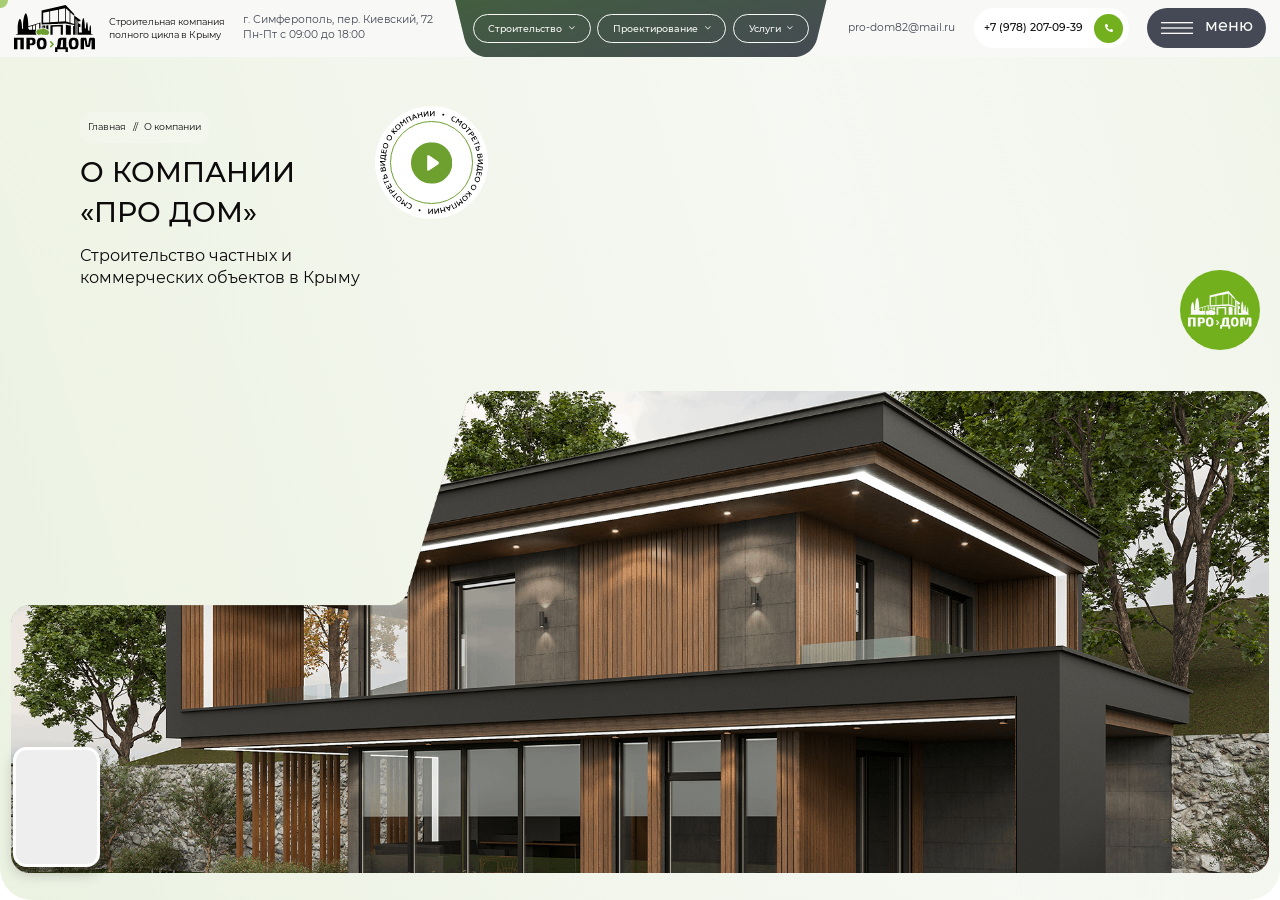
==== commit 671619fa: "Add files via upload" ====
--- a/about.html
+++ b/about.html
@@ -17,17 +17,17 @@
 	<link rel="stylesheet" href="libs/fancybox-master/dist/jquery.fancybox.min.css" />
 	<link rel="stylesheet" href="libs/fullPage.js-master/dist/fullpage.css" />
 	<link rel="stylesheet" href="libs/slick-1.5.9/slick/slick.css" />
-	<link rel="stylesheet" href="css/fonts.css?ver=1.11" />
-	<link rel="stylesheet" href="css/main.css?ver=1.11" />
-	<link rel="stylesheet" href="css/media.css?ver=1.11" />
+	<link rel="stylesheet" href="css/fonts.css?ver=1.13" />
+	<link rel="stylesheet" href="css/main.css?ver=1.13" />
+	<link rel="stylesheet" href="css/media.css?ver=1.13" />
 </head>
 <body class="no-scroll">
 
-	<!-- <div class="preloader">
+	<div class="preloader">
 		<div class="preloader__logo">
 			<img src="img/logo.svg" alt="alt">
 		</div>
-	</div> -->
+	</div>
 	<div class="btn-up"><i class="far fa-arrow-up"></i></div>
 
 	<div class="wrapper">
@@ -895,7 +895,7 @@
 	<script src="libs/slick-1.5.9/slick/slick.min.js"></script>
 	<script src="libs/fullPage.js-master/dist/fullpage.js"></script>
 	<script src="libs/mask/jquery.maskedinput.js"></script>
-	<script src="js/common.js?ver=1.11"></script>
+	<script src="js/common.js?ver=1.13"></script>
 	<!-- Yandex.Metrika counter --><!-- /Yandex.Metrika counter -->
 	<!-- Google Analytics counter --><!-- /Google Analytics counter -->
 </body>
--- a/css/main.css
+++ b/css/main.css
@@ -3521,6 +3521,7 @@
 	width: 4.8958vw;
 	height: 4.8958vw;
 	font-size: 1.9375vw;
+	box-shadow: 0 0 0 0.781vw #fff;
 	color: #fff;
 	border-radius: 50%;
 	background: #6EA030;
@@ -3532,4 +3533,423 @@
 }
 .video-reviews .slider-three {
 	margin-bottom: 1vw;
+}
+
+.form-main--page .form-main__subtitle {
+	font-size: 0.938vw;
+	margin-bottom: 1.25vw;
+	font-weight: 400;
+	text-align: center;
+}
+.form-main--page .form-main__top {
+	justify-content: center;
+}
+.form-main__inner {
+	padding: 0 2.604vw;
+}
+.item-contact {
+	font-size: 0.938vw;
+	line-height: 140%;
+	color: #0D0A0B;
+}
+.item-contact .title-small {
+	font-weight: 400;
+}
+.item-contact a {
+	color: inherit;
+}
+.item-contact+.item-contact,
+.item-contact p {
+	margin-top: 1.25vw;
+}
+.item-contact.item-contact--requisites .title-small {
+	margin-bottom: 1.25vw;
+}
+.item-contact.item-contact--requisites p {
+	margin: 0;
+}
+.item-contact.item-contact--requisites {
+	max-width: 17.292vw;
+}
+.item-contact .socials-list {
+	margin-top: 0.677vw;
+}
+#map {
+	height: 31.25vw;
+	margin: 0 0.833vw;
+	border-radius: 1.458vw;
+	margin-top: 1.146vw;
+	overflow: hidden;
+	background: linear-gradient(75.47deg, rgba(114, 176, 29, 0) 66.45%, rgba(114, 176, 29, 0.1) 121.63%), #F8F9F6;
+}
+
+.methods-main {
+	padding: 1.771vw 0;
+	margin: 0 0.833vw;
+	background: linear-gradient(248.39deg, rgba(114, 176, 29, 0) 86.77%, rgba(114, 176, 29, 0.05) 111.35%), linear-gradient(75.47deg, rgba(114, 176, 29, 0) 66.45%, rgba(114, 176, 29, 0.05) 121.63%), #F8F9F6;
+	border-radius: 1.25vw;
+}
+.methods-main__content {
+	padding: 1.667vw;
+	font-size: 0.938vw;
+	border-radius: 1.25vw;
+	line-height: 140%;
+	background: #fff;
+}
+.methods-main .tabs a {
+	border: 1px solid #454955;
+}
+.methods-main .tabs .active a {
+	border-color: #72B01D;
+	color: #72B01D;
+	background: transparent;
+}
+.methods-main .title-middle {
+	margin-bottom: 1.927vw;
+}
+.methods-main .tab-container ul li {
+	padding-left: 2.5vw;
+	margin-bottom: 1.0417vw;
+	line-height: 140%;
+	color: #454955;
+	background-image: url(../img/li.svg);
+	background-repeat: no-repeat;
+	background-position: left top;
+	background-size: 1.25vw auto;
+}
+.guarantee .row.row--main,
+.methods .row.row--main {
+	margin-bottom: 0 !important;
+}
+.methods-main__image img {
+	border-radius: 0.833vw;
+	width: 100%;
+	height: auto;
+}
+.item-method {
+	padding: 2vw;
+	border-top: 1px solid #c2c2c2;
+	border-bottom: 1px solid #c2c2c2;
+	background: #F8F9F6;
+}
+.item-method .title-middle {
+	margin-bottom: 1.875vw;
+}
+.guarantee .title-main {
+	margin-bottom: 3vw;
+}
+.item-guarantee {
+	min-height: 100%;
+	display: flex;
+	flex-direction: column;
+	align-items: flex-start;
+}
+.item-guarantee__head {
+	padding: 0.825vw 1.25vw;
+	border-radius: 1.25vw;
+	margin-bottom: 1.25vw;
+	gap: 0.833vw;
+	display: flex;
+	align-items: center;
+	color: #fff;
+	width: 100%;
+	background: linear-gradient(226.94deg, rgba(63, 125, 32, 0) -3.48%, rgba(63, 125, 32, 0.5) 100%), #454955;
+}
+.item-guarantee__head img {
+	width: 6.719vw;
+	height: auto;
+	flex: none;
+}
+.item-guarantee__content {
+	width: 100%;
+	flex: 1;
+	padding: 1.5vw 1.25vw;
+	background: #F8F9F6;
+	border-top: 1px solid #c2c2c2;
+	border-bottom: 1px solid #c2c2c2;
+}
+
+.item-document {
+	gap: 1.042vw;
+	padding: 0.833vw;
+	padding-bottom: 1.042vw;
+	border-radius: 0.833vw;
+	display: flex;
+	flex-direction: column;
+	align-items: flex-start;
+	min-height: 100%;
+	background: #F8F9F6;
+}
+.item-document .title-small {
+	width: 100%;
+	display: block;
+}
+.item-document__image {
+	height: 33.333vw;
+	width: 100%;
+	display: block;
+}
+.item-document__image img {
+	width: 100%;
+	height: 100%;
+	object-fit: contain;
+}
+.item-document .btn-main {
+	border-radius: 0.833vw;
+	height: 3.333vw;
+	font-size: 1.042vw;
+	padding: 0 1.458vw;
+	gap: 0.521vw;
+	margin: 0 auto;
+}
+.page-documents .slick-arrow {
+	background: #F8F9F6;
+}
+.about-contract__list li {
+	padding: 1.25vw;
+	font-size: 1vw;
+	margin-bottom: 0.573vw;
+	border-radius: 0.833vw;
+	font-weight: 500;
+	line-height: 160%;
+	background: #F8F9F6;
+}
+.about-contract__image img {
+	border-radius: 15.625vw 1.25vw 15.625vw 15.625vw;
+	width: 100%;
+	height: auto;
+}
+
+.team-main {
+	padding: 1.823vw 0;
+	margin: 0 0.833vw;
+	background: linear-gradient(248.39deg, rgba(114, 176, 29, 0) 86.77%, rgba(114, 176, 29, 0.05) 111.35%), linear-gradient(75.47deg, rgba(114, 176, 29, 0) 66.45%, rgba(114, 176, 29, 0.05) 121.63%), #F8F9F6;
+	border-radius: 1.25vw;
+}
+.item-team {
+	padding: 1.042vw;
+	gap: 1.25vw;
+	font-size: 0.833vw;
+	border-radius: 1.25vw;
+	line-height: 140%;
+	display: grid;
+	grid-template-columns: repeat(2, 1fr);
+	background: #fff;
+}
+.item-team__image {
+	height: 22.917vw;
+	border-radius: 0.833vw;
+	display: block;
+	position: relative;
+}
+.item-team__image img {
+	width: 100%;
+	height: 100%;
+	object-fit: contain;
+	border-radius: 0.833vw;
+}
+.item-team .title-small {
+	margin-bottom: 0.625vw;
+	font-weight: 400;
+}
+.item-team__descr {
+	font-size: 0.938vw;
+	margin-bottom: 1.042vw;
+	line-height: 140%;
+	font-weight: 500;
+}
+.item-team ul {
+	padding-left: 1.042vw;
+}
+.item-team ul li {
+	margin-bottom: 0.781vw;
+	list-style-type: disc;
+}
+.item-team ul li::marker {
+	font-size: 70%;
+}
+.item-team__content {
+	display: flex;
+	flex-direction: column;
+	align-items: flex-start;
+}
+.item-team .btn-main {
+	height: 2.708vw;
+	padding: 0 1.25vw;
+	font-size: 0.729vw;
+	margin-top: auto;
+}
+.item-team__video {
+	width: 4.479vw;
+	height: 4.479vw;
+	font-size: 1.25vw;
+	box-shadow: 0 0 0 15px #fff;
+	bottom: 0;
+	right: 0;
+	position: absolute;
+	background: #6EA030;
+	display: flex;
+	align-items: center;
+	justify-content: center;
+	color: #fff;
+	border-radius: 50%;
+}
+
+.page-portfolio .portfolio__main {
+	margin-top: 0;
+}
+.page-portfolio .portfolio__top {
+	margin-bottom: 1.406vw;
+	gap: 4.479vw;
+	display: flex;
+	align-items: center;
+}
+.pager {
+	height: 2.5vw;
+	margin-top: 2.396vw;
+	gap: 2.5vw;
+	position: relative;
+	display: flex;
+	align-items: center;
+	justify-content: center;
+	position: relative;
+}
+.page-numbers {
+	font-size: 0.833vw;
+	font-weight: 500;
+		color: #000;
+	color: var(--main-color);
+}
+.page-numbers.current {
+	color: #3F7D20;
+}
+.prev.page-numbers,
+.next.page-numbers {
+	font-size: 1.042vw;
+	width: 2.5vw;
+	height: 2.5vw;
+	color: #000;
+	display: flex;
+	align-items: center;
+	justify-content: center;
+	position: absolute;
+	top: 0;
+	bottom: 0;
+	margin: auto;
+	display: flex;
+	align-items: center;
+	justify-content: center;
+	border-radius: 50%;
+}
+.prev.page-numbers {
+	left: 0px;
+}
+.next.page-numbers {
+	right: 0px;
+}
+.switcher {
+font-size: 0.833vw;
+gap: 1.042vw;
+line-height: 160%;
+text-transform: uppercase;
+	text-transform: uppercase;
+	font-weight: 700;
+	display: flex;
+	align-items: center;
+	justify-content: center;
+	cursor: pointer;
+}
+.switcher__btn {
+	width: 2.917vw;
+	height: 1.458vw;
+	border-radius: 60px;
+background: #d9d9d9;
+	flex: none;
+	position: relative;
+}
+.switcher__circle {
+	width: 1.458vw;
+	height: 1.458vw;
+	border-radius: 50%;
+background: #758c40;
+	top: 0;
+	position: absolute;
+	left: 0;
+	transition: all 0.3s;
+}
+.switcher__title {
+	transition: all 0.3s;
+}
+.switcher--map .switcher__circle {
+	left: 28px1.458vw;
+}
+.switcher--map .switcher__title:last-child,
+.switcher__title:first-child {
+	color: #92af50;
+}
+.switcher--map .switcher__title:first-child {
+	color: inherit;
+}
+.switcher-tab {
+	display: none;
+}
+.switcher-tab:first-child {
+	display: block;
+}
+.page-portfolio.fp-table {
+	justify-content: flex-start;
+}
+.item-location {
+	padding: 10px;
+	gap: 16px;
+border-radius: 16px;
+font-size: 12px;
+line-height: 140%;
+font-weight: 400;
+background: #fff;
+display: flex;
+font-family: "Montserrat";
+}
+.ymaps-2-1-79-balloon__layout {
+	border-radius: 16px;
+	box-shadow: 0 6px 10px 0 rgba(0, 0, 0, 0.15);
+}
+.item-location__image {
+	width: 149px;
+height: 128px;
+border-radius: 8px;
+flex: none;
+display: block;
+}
+.item-location__image img {
+	width: 100%;
+	height: 100%;
+	object-fit: cover;
+	border-radius: 8px;
+}
+.item-location__title {
+	font-size: 16px;
+	margin: 8px 0;
+	display: block;
+	line-height: 140%;
+	font-weight: 500;
+	color: #0D0A0B;
+}
+.switcher-tab--map .ymaps-2-1-79-balloon {
+	box-shadow: none;
+}
+.switcher-tab--map .ymaps-2-1-79-balloon__content {
+	padding: 0;
+	margin: 0;
+}
+
+.finished-projects__main {
+	padding-top: 1.823vw;
+	padding-bottom: 2.188vw;
+	margin: 0 0.833vw;
+	background: linear-gradient(68.67deg, rgba(114, 176, 29, 0) 62.79%, rgba(114, 176, 29, 0.15) 108.56%), linear-gradient(247.86deg, rgba(114, 176, 29, 0) 62.5%, rgba(114, 176, 29, 0.15) 104.68%), #F8F9F6;
+	border-radius: 1.25vw;
+}
+.finished-projects .no-tabs {
+	margin-bottom: 2.083vw;
 }
--- a/css/media.css
+++ b/css/media.css
@@ -981,6 +981,9 @@
         border-radius: 16px;
         margin-top: 20px;
     }
+    .finished-projects__main,
+    .team-main,
+    .methods-main,
     .video-reviews,
     .reviews,
     .parametrs,
@@ -1445,293 +1448,533 @@
     .billbord-about .breadcrumbs {
         display: flex;
     }
-.billbord-about {
-	position: relative;
-}
-.billbord-about__main {
-	min-height: initial;
-	margin: 0;
-	padding-top: 70px;
-    background-image: none;
-}
-.billbord-about::before {
-	border-radius: 0px 0px 24px 24px;
-}
-.billbord-about__content {
-	max-width: 492px;
-}
-.billbord-about__title {
+    .billbord-about {
+        position: relative;
+    }
+    .billbord-about__main {
+        min-height: initial;
+        margin: 0;
+        padding-top: 70px;
+        background-image: none;
+    }
+    .billbord-about::before {
+        border-radius: 0px 0px 24px 24px;
+    }
+    .billbord-about__content {
+        max-width: 492px;
+    }
+    .billbord-about__title {
         font-size: 26px;
         max-width: 248px;
         margin-bottom: 13px;
-}
-.billbord-about__descr {
-	font-size: 16px;
-}
-.billbord-about__video {
-	width: 94px;
-	height: 94px;
-	top: 20px;
-	margin-left: 0px;
-    right: 0;
-    left: auto;
-}
-.billbord-about__video::before {
-	top: 12px;
-	left: 12px;
-	bottom: 12px;
-	right: 12px;
-}
-.billbord-about__video svg {
-    width: 25px;
-}
-.billbord-about__video::after {
-	content: " ";
-	top: 4px;
-	left: 4px;
-	right: 4px;
-	bottom: 4px;
-}
-
-.history__content p {
-	margin-bottom: 15px;
-}
-.history__content p:last-child {
-	margin-bottom: 0;
-}
-.history__content .title-section {
-	margin-bottom: 24px;
-}
-.history .slider-marquee {
-	margin-bottom: 30px;
-}
-.history__image img {
-	border-radius: 24px;
-}
-.item-history__content {
-	padding: 16px;
-	width: 367px;
-	font-size: 14px;
-border-radius: 24px;
-	box-shadow: 8px 20px 10px 0 rgba(0, 0, 0, 0.05);
-}
-.item-history__image {
-	height: 184px;
-	margin-bottom: 16px;
-	border-radius: 16px;
-}
-.item-history__image img {
-	border-radius: 16px;
-}
-.item-history__title {
-	font-size: 18px;
-	margin-bottom: 16px;
-}
-.item-history--1 {
-	top: 95px;
-	left: -134px;
-	transform: rotate(11deg);
-}
-.item-history--2 {
-	bottom: -145px;
-	left: 238px;
-	transform: rotate(-15deg);
-}
-.item-history--3 {
-	top: -29px;
-	right: 34px;
-}
-.item-history--1 .item-history__content {
-	transform: translateX(-200px);
-}
-.item-history--2 .item-history__content {
-	transform: translateY(40px);
-}
-.item-history--3 .item-history__content {
-	transform: translateY(-200px);
-}
-.history__main .item-history {
-    position: relative;
-    top: 0;
-    left: 0;
-    bottom: 0;
-    width: 100%;
-    margin-bottom: 20px;
-    right: 0;
-    transform: none;
-}
-.history__main .item-history .item-history__content {
-    transform: none;
-    opacity: 1;
-    width: 100%;
-}
-.history__image {
-    margin: 20px 0;
-}
-
-.timeline__main {
-	padding: 40px 0;
-	margin: 0 10px;
-border-radius: 24px;
-}
-.item-timeline {
-	height: auto;
-	padding: 20px;
-	gap: 0;
-    flex-direction: row-reverse;
-    transform: translateY(30px); 
-    flex-wrap: wrap;
-    justify-content: flex-end;
-    align-items: flex-start;
-}
-.item-timeline:nth-child(even) {
-    justify-content: flex-end;
-}
-.item-timeline__content {
-	width: 100%;
-    order: 2;
-}
-.item-timeline .title-middle {
-	margin-bottom: 15px;
-}
-.item-timeline__year {
-	width: 61px;
-	height: 61px;
-    margin: 0;
-    margin-bottom: 15px;
-}
-.timeline__wrap::before {
-	display: none;
-}
-
-
-.item-sertficat {
-	height: auto;
-    min-height: 100%;
-	padding: 18px;
-	border-radius: 16px;
-}
-.item-sertficat__icon {
-	width: 50px;
-	height: 50px;
-    margin-bottom: 20px;
-}
-.item-sertficat__icon img {
-	width: 26px;
-}
-.item-sertficat__title {
-	font-size: 20px;
-	margin-bottom: 16px;
-}
-.item-sertficat__text {
-	font-size: 14px;
-}
-.about-sliders .title-section {
-	margin-bottom: 20px;
-}
-.about-sliders .slider-four {
-	margin-bottom: 70px;
-}
-.item-partner {
-	height: 130px;
-	padding: 20px;
-	border-radius: 16px;
-}
-.slider-five {
-    padding-bottom: 35px;
-}
-.about-sliders .slider-four .slick-dots {
-    bottom: -22px;
-}
-.slider-five .slick-dots {
-    bottom: 0;
-}
-.about-sliders {
-    padding-bottom: 40px;
-}
-
-
-.item-review {
-	padding: 18px;
-	font-size: 14px;
-	border-radius: 24px 24px 0 0;
-}
-.item-review__head {
+    }
+    .billbord-about__descr {
+        font-size: 16px;
+    }
+    .billbord-about__video {
+        width: 94px;
+        height: 94px;
+        top: 20px;
+        margin-left: 0px;
+        right: 0;
+        left: auto;
+    }
+    .billbord-about__video::before {
+        top: 12px;
+        left: 12px;
+        bottom: 12px;
+        right: 12px;
+    }
+    .billbord-about__video svg {
+        width: 25px;
+    }
+    .billbord-about__video::after {
+        content: " ";
+        top: 4px;
+        left: 4px;
+        right: 4px;
+        bottom: 4px;
+    }
+
+    .history__content p {
+        margin-bottom: 15px;
+    }
+    .history__content p:last-child {
+        margin-bottom: 0;
+    }
+    .history__content .title-section {
+        margin-bottom: 24px;
+    }
+    .history .slider-marquee {
+        margin-bottom: 30px;
+    }
+    .history__image img {
+        border-radius: 24px;
+    }
+    .item-history__content {
+        padding: 16px;
+        width: 367px;
+        font-size: 14px;
+        border-radius: 24px;
+        box-shadow: 8px 20px 10px 0 rgba(0, 0, 0, 0.05);
+    }
+    .item-history__image {
+        height: 184px;
+        margin-bottom: 16px;
+        border-radius: 16px;
+    }
+    .item-history__image img {
+        border-radius: 16px;
+    }
+    .item-history__title {
+        font-size: 18px;
+        margin-bottom: 16px;
+    }
+    .item-history--1 {
+        top: 95px;
+        left: -134px;
+        transform: rotate(11deg);
+    }
+    .item-history--2 {
+        bottom: -145px;
+        left: 238px;
+        transform: rotate(-15deg);
+    }
+    .item-history--3 {
+        top: -29px;
+        right: 34px;
+    }
+    .item-history--1 .item-history__content {
+        transform: translateX(-200px);
+    }
+    .item-history--2 .item-history__content {
+        transform: translateY(40px);
+    }
+    .item-history--3 .item-history__content {
+        transform: translateY(-200px);
+    }
+    .history__main .item-history {
+        position: relative;
+        top: 0;
+        left: 0;
+        bottom: 0;
+        width: 100%;
+        margin-bottom: 20px;
+        right: 0;
+        transform: none;
+    }
+    .history__main .item-history .item-history__content {
+        transform: none;
+        opacity: 1;
+        width: 100%;
+    }
+    .history__image {
+        margin: 20px 0;
+    }
+
+    .timeline__main {
+        padding: 40px 0;
+        margin: 0 10px;
+        border-radius: 24px;
+    }
+    .item-timeline {
+        height: auto;
+        padding: 20px;
+        gap: 0;
+        flex-direction: row-reverse;
+        transform: translateY(30px);
+        flex-wrap: wrap;
+        justify-content: flex-end;
+        align-items: flex-start;
+    }
+    .item-timeline:nth-child(even) {
+        justify-content: flex-end;
+    }
+    .item-timeline__content {
+        width: 100%;
+        order: 2;
+    }
+    .item-timeline .title-middle {
+        margin-bottom: 15px;
+    }
+    .item-timeline__year {
+        width: 61px;
+        height: 61px;
+        margin: 0;
+        margin-bottom: 15px;
+    }
+    .timeline__wrap::before {
+        display: none;
+    }
+
+
+    .item-sertficat {
+        height: auto;
+        min-height: 100%;
+        padding: 18px;
+        border-radius: 16px;
+    }
+    .item-sertficat__icon {
+        width: 50px;
+        height: 50px;
+        margin-bottom: 20px;
+    }
+    .item-sertficat__icon img {
+        width: 26px;
+    }
+    .item-sertficat__title {
+        font-size: 20px;
+        margin-bottom: 16px;
+    }
+    .item-sertficat__text {
+        font-size: 14px;
+    }
+    .about-sliders .title-section {
+        margin-bottom: 20px;
+    }
+    .about-sliders .slider-four {
+        margin-bottom: 70px;
+    }
+    .item-partner {
+        height: 130px;
+        padding: 20px;
+        border-radius: 16px;
+    }
+    .slider-five {
+        padding-bottom: 35px;
+    }
+    .about-sliders .slider-four .slick-dots {
+        bottom: -22px;
+    }
+    .slider-five .slick-dots {
+        bottom: 0;
+    }
+    .about-sliders {
+        padding-bottom: 40px;
+    }
+
+
+    .item-review {
+        padding: 18px;
+        font-size: 14px;
+        border-radius: 24px 24px 0 0;
+    }
+    .item-review__head {
         gap: 12px;
         margin-bottom: 15px;
-}
-.item-review__image {
-	width: 50px;
-	height: 50px;
-}
-.item-review .title-small {
-	margin-bottom: 2px;
-}
-.item-review__text {
-	padding-bottom: 18px;
-}
-.item-review__bottom {
-	padding-top: 18px;
-}
-.item-review .btn-main {
-	font-size: 13px;
-	height: 48px;
-	padding: 0 22px;
-}
-.rating {
-	gap: 1px;
-}
-
-.video-review {
-	padding: 18px;
-    max-width: 326px;
+    }
+    .item-review__image {
+        width: 50px;
+        height: 50px;
+    }
+    .item-review .title-small {
+        margin-bottom: 2px;
+    }
+    .item-review__text {
+        padding-bottom: 18px;
+    }
+    .item-review__bottom {
+        padding-top: 18px;
+    }
+    .item-review .btn-main {
+        font-size: 13px;
+        height: 48px;
+        padding: 0 22px;
+    }
+    .rating {
+        gap: 1px;
+    }
+
+    .video-review {
+        padding: 18px;
+        max-width: 326px;
+        margin: 0 auto;
+        border-radius: 22px;
+    }
+    .video-review__image {
+        height: 405px;
+        margin-bottom: 16px;
+        border-radius: 16px;
+    }
+    .video-review__image img {
+        border-radius: 16px;
+    }
+    .slider-three .slick-slide {
+        padding: 0 10px;
+    }
+    .slider-three .slick-list {
+        margin: 0 -10px;
+    }
+    .video-review__descr {
+        margin-bottom: 3px;
+    }
+    .video-review__btn {
+        bottom: 0;
+        right: 0;
+    }
+    .item-team__video,
+    .video-review__play {
+        width: 60px;
+        height: 60px;
+        font-size: 18px;
+            box-shadow: 0 0 0 10px #fff;
+    }
+    .video-review__btn::before {
+        top: -22px;
+        left: -17px;
+        right: -27px;
+        bottom: -19px;
+        border-radius: 100px 10px 100px 100px;
+    }
+    .billbord-about__mobile img {
+        width: 100%;
+        border-radius: 20px;
+        height: auto;
+    }
+    .billbord-about__mobile {
+        margin-top: 20px;
+    }
+    .billbord-about {
+        padding-bottom: 20px;
+    }
+    .fancybox-slide {
+        padding: 15px;
+    }
+
+
+    .form-main--page .form-main__subtitle {
+        font-size: 15px;
+        margin-bottom: 15px;
+    }
+    .item-contact .title-small {
+        font-size: 18px;
+    }
+    .form-main__inner {
+        padding: 0;
+    }
+    .item-contact {
+        font-size: 14px;
+        margin-bottom: 25px;
+    }
+    .item-contact+.item-contact,
+    .item-contact p {
+        margin-top: 13px;
+    }
+    .item-contact.item-contact--requisites .title-small {
+        margin-bottom: 13px;
+    }
+    .item-contact.item-contact--requisites {
+        max-width: 290px;
+    }
+    .item-contact .socials-list {
+        margin-top: 13px;
+    }
+    #map {
+        height: 400px;
+        margin: 0 10px;
+        border-radius: 22px;
+        margin-top: 22px;
+    }
+    .page-contacts {
+        padding-top: 68px;
+    }
+    .page-contacts .col-lg-4 .form-main {
+        margin-top: 10px;
+    }
+    .form-main .checkbox {
+        margin-top: 16px;
+    }
+
+
+    .methods-main {
+        padding-bottom: 20px;
+    }
+    .methods-main__content {
+        padding: 20px 15px;
+        font-size: 14px;
+        border-radius: 22px;
+    }
+
+    .methods-main .title-middle {
+        margin-bottom: 20px;
+    }
+    .methods-main__image img {
+        border-radius: 16px;
+    }
+    .item-method {
+        padding: 20px;
+    }
+    .item-method .title-middle {
+        margin-bottom: 20px;
+    }
+    .item-guarantee__head {
+        padding: 12px;
+        border-radius: 22px;
+        margin-bottom: 20px;
+        gap: 12px;
+    }
+    .item-guarantee__head img {
+        width: 70px;
+    }
+    .item-guarantee__content {
+        padding: 20px;
+    }
+    .methods-main .tab-container ul li {
+        padding-left: 27px;
+        margin-bottom: 10px;
+        background-size: 20px auto;
+    }
+    .guarantee {
+        padding-top: 15px;
+    }
+    .page-methods {
+        padding-top: 68px;
+    }
+    .methods-main__image {
+        margin-top: 20px;
+    }
+    .guarantee .title-main {
+        margin-bottom: 20px;
+    }
+
+
+    .page-documents {
+        padding-top: 68px;
+    }
+    .item-document {
+        gap: 20px;
+        padding: 16px;
+        padding-bottom: 20px;
+        border-radius: 16px;
+    }
+    .item-document__image {
+        height: 385px;
+    }
+    .item-document .btn-main {
+        border-radius: 16px;
+        height: 59px;
+        font-size: 16px;
+        padding: 0 25px;
+        gap: 10px;
+    }
+    .about-contract__list li {
+        padding: 16px;
+        font-size: 14px;
+        margin-bottom: 11px;
+        border-radius: 14px;
+    }
+    .page-documents .slider-three {
+        margin-bottom: 40px;
+    }
+    .about-contract__image {
+        margin-top: 20px;
+    }
+    .about-contract__image img {
+        border-radius: 300px 24px 300px 300px;
+    }
+    .about-contract {
+        padding-bottom: 20px;
+    }
+
+    
+.item-team {
+	padding: 16px;
+	gap: 24px;
+	font-size: 14px;
+	border-radius: 22px;
+	display: block;
+}
+.item-team__image {
+	height: 340px;
+    max-width: 284px;
     margin: 0 auto;
-	border-radius: 22px;
-}
-.video-review__image {
-	height: 405px;
-	margin-bottom: 16px;
 	border-radius: 16px;
 }
-.video-review__image img {
+.item-team__image img {
 	border-radius: 16px;
 }
-.slider-three .slick-slide {
-	padding: 0 10px;
-}
-.slider-three .slick-list {
-	margin: 0 -10px;
-}
-.video-review__descr {
-	margin-bottom: 3px;
-}
-.video-review__btn {
-	bottom: 0;
-	right: 0;
-}
-.video-review__play {
-	width: 60px;
-	height: 60px;
+.item-team .title-small {
+	margin-bottom: 12px;
+    font-size: 19px;
+}
+.item-team__content {
+    padding-top: 15px;
+    display: block;
+}
+.item-team__descr {
+	font-size: 16px;
+	margin-bottom: 15px;
+}
+.item-team ul {
+	padding-left: 20px;
+}
+.item-team ul li {
+	margin-bottom: 12px;
+}
+.item-team .btn-main {
+	height: 52px;
+	padding: 0 24px;
+	font-size: 14px;
+}
+
+.page-portfolio .portfolio__top {
+	margin-bottom: 27px;
+	gap: 0;
+    display: block;
+}
+.pager {
+	height: 38px;
+	margin-top: 35px;
+	gap: 24px;
+}
+.page-numbers {
+	font-size: 14px;
+}
+.prev.page-numbers,
+.next.page-numbers {
 	font-size: 18px;
-}
-.video-review__btn::before {
-	top: -22px;
-	left: -17px;
-	right: -27px;
-	bottom: -19px;
-	border-radius: 100px 10px 100px 100px;
-}
-.billbord-about__mobile img {
-    width: 100%;
-    border-radius: 20px;
-    height: auto;
-}
-.billbord-about__mobile {
-    margin-top: 20px;
-}
-.billbord-about {
-    padding-bottom: 20px;
-}
+	width: 38px;
+	height: 38px;
+}
+.switcher {
+font-size: 14px;
+gap: 20px;
+margin-bottom: 20px;
+}
+.switcher__btn {
+	width: 56px;
+	height: 28px;
+	border-radius: 60px;
+}
+.switcher__circle {
+	width: 28px;
+	height: 28px;
+}
+.switcher--map .switcher__circle {
+	left: 28px;
+}
+.switcher-tab--map #map {
+    margin-left: 0;
+    margin-right: 0;
+}
+.item-location__image {
+    width: 115px;
+    height: 100px;
+}
+.item-location {
+    padding: 8px;
+    gap: 10px;
+    border-radius: 14px;
+    font-size: 10px;
+}
+.item-location__title {
+    font-size: 13px;
+    margin: 4px 0;
+}
+.finished-projects .no-tabs {
+	margin-bottom: 24px;
+}
+
 }
 
 
@@ -1849,6 +2092,22 @@
     .navigation>li>ul>li>ul>li a:hover {
         color: #3F7D20;
     }
+    .methods-main .tabs a:hover {
+        border-color: #72B01D;
+        color: #72B01D;
+        background: transparent;
+    }
+    .item-team__video:hover {
+	transform: scale(1.06);
+}
+.page-numbers:hover {
+	color: #3F7D20;
+}
+.prev.page-numbers:hover,
+.next.page-numbers:hover {
+    background: #3F7D20;
+    color: #fff;
+}
 }
 
 /*mobile hovers*/
@@ -1936,4 +2195,20 @@
     .navigation>li>ul>li>ul>li a:active {
         color: #3F7D20;
     }
+    .methods-main .tabs a:active {
+        border-color: #72B01D;
+        color: #72B01D;
+        background: transparent;
+    }
+    .item-team__video:active {
+	transform: scale(1.06);
+}
+.page-numbers:active {
+	color: #3F7D20;
+}
+.prev.page-numbers:active,
+.next.page-numbers:active {
+    background: #3F7D20;
+    color: #fff;
+}
 }
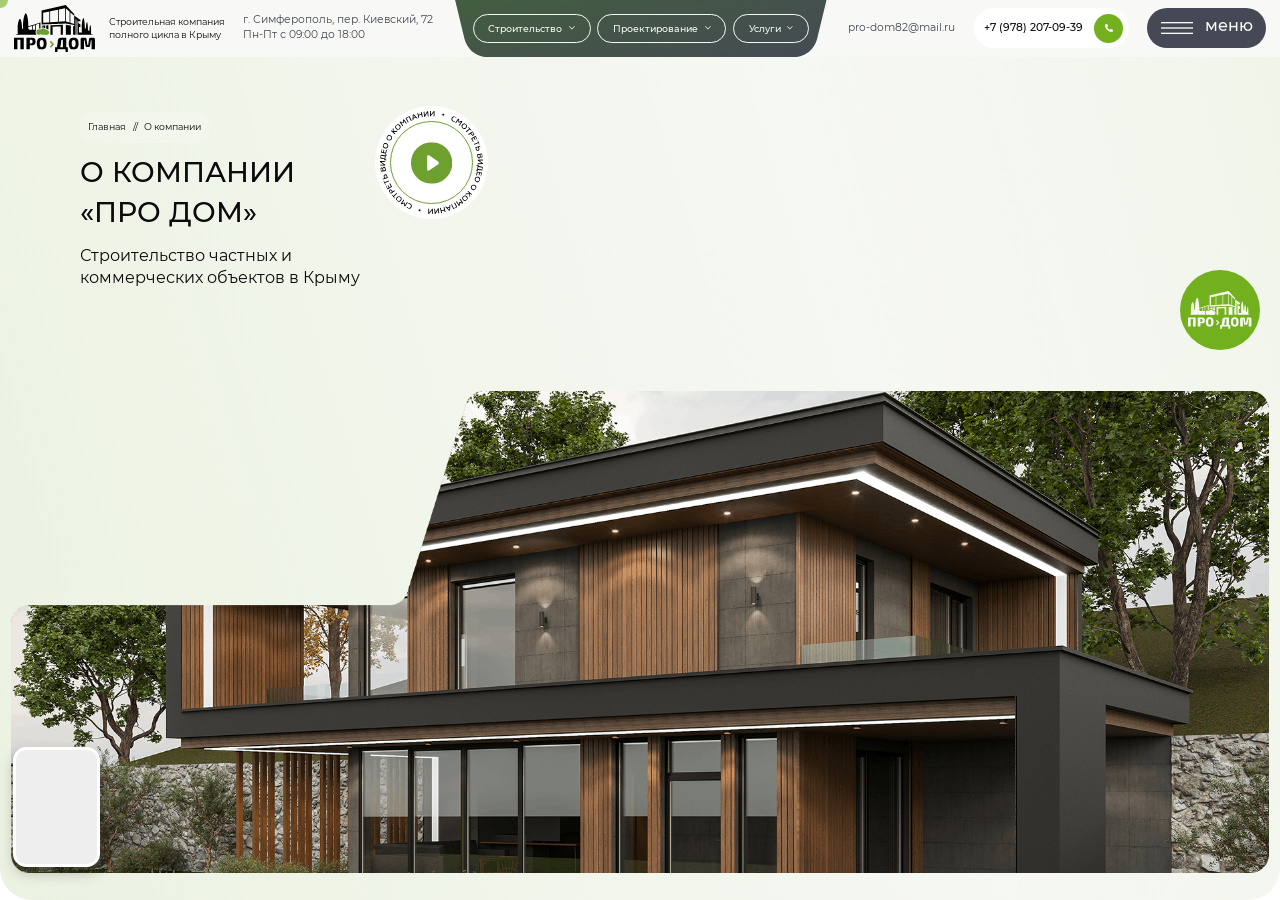
==== commit ab7a814d: "Add files via upload" ====
--- a/about.html
+++ b/about.html
@@ -17,9 +17,9 @@
 	<link rel="stylesheet" href="libs/fancybox-master/dist/jquery.fancybox.min.css" />
 	<link rel="stylesheet" href="libs/fullPage.js-master/dist/fullpage.css" />
 	<link rel="stylesheet" href="libs/slick-1.5.9/slick/slick.css" />
-	<link rel="stylesheet" href="css/fonts.css?ver=1.13" />
-	<link rel="stylesheet" href="css/main.css?ver=1.13" />
-	<link rel="stylesheet" href="css/media.css?ver=1.13" />
+	<link rel="stylesheet" href="css/fonts.css?ver=1.16" />
+	<link rel="stylesheet" href="css/main.css?ver=1.16" />
+	<link rel="stylesheet" href="css/media.css?ver=1.16" />
 </head>
 <body class="no-scroll">
 
@@ -55,6 +55,29 @@
 		</div>
 
 		<div class="cursor-circle"></div>
+
+		<div class="fixed-buttons">
+			<a href="#" class="fixed-buttons__btn">
+				<svg width="18" height="18" viewBox="0 0 18 18" fill="none" xmlns="http://www.w3.org/2000/svg"><g clip-path="url(#clip0_886_4329)"><path d="M18 8.96119V16.5253C17.9996 16.8935 17.8532 17.2464 17.5929 17.5068C17.3325 17.7671 16.9795 17.9135 16.6114 17.9139H12.7616C12.3934 17.9135 12.0404 17.7671 11.7801 17.5068C11.5197 17.2464 11.3733 16.8935 11.373 16.5253V13.9371C11.3731 13.6976 11.3261 13.4605 11.2345 13.2392C11.143 13.0179 11.0087 12.8168 10.8393 12.6474C10.67 12.4781 10.4689 12.3438 10.2476 12.2522C10.0263 12.1607 9.78916 12.1136 9.54967 12.1138H8.46727C8.22778 12.1136 7.9906 12.1607 7.76931 12.2522C7.54801 12.3438 7.34694 12.4781 7.1776 12.6474C7.00825 12.8168 6.87396 13.0179 6.78239 13.2392C6.69083 13.4605 6.6438 13.6976 6.64398 13.9371V16.5253C6.64361 16.8935 6.49719 17.2464 6.23685 17.5068C5.97651 17.7671 5.62352 17.9135 5.25535 17.9139H1.38863C1.02046 17.9135 0.667471 17.7671 0.407133 17.5068C0.146795 17.2464 0.000373591 16.8935 0 16.5253L0 8.96119C7.97086e-05 8.63973 0.0642725 8.32151 0.188822 8.02516C0.313372 7.72881 0.495776 7.46028 0.725363 7.23528L7.30725 0.777574C7.7596 0.334547 8.36755 0.0864258 9.0007 0.0864258C9.63386 0.0864258 10.2418 0.334547 10.6942 0.777574L17.276 7.23528C17.5052 7.46054 17.6872 7.72915 17.8115 8.02547C17.9358 8.32178 17.9999 8.63986 18 8.96119Z" fill="#454955" /></g><defs><clipPath id="clip0_886_4329"><rect width="18" height="18" fill="white" /></clipPath></defs></svg>
+				<span>Главная</span>
+			</a>
+			<a href="#" class="fixed-buttons__btn open-menu">
+				<svg width="20" height="18" viewBox="0 0 20 18" fill="none" xmlns="http://www.w3.org/2000/svg"><path d="M14.7273 17.0625C16.8736 17.0625 18.6136 15.4675 18.6136 13.5C18.6136 11.5325 16.8736 9.9375 14.7273 9.9375C12.5809 9.9375 10.8409 11.5325 10.8409 13.5C10.8409 15.4675 12.5809 17.0625 14.7273 17.0625Z" fill="#454955" /><path d="M7.50354 0.9375H2.65908C1.75535 0.9375 1.02272 1.60907 1.02272 2.4375V6.87825C1.02272 7.70668 1.75535 8.37825 2.65908 8.37825H7.50354C8.40728 8.37825 9.1399 7.70668 9.1399 6.87825V2.4375C9.1399 1.60907 8.40728 0.9375 7.50354 0.9375Z" fill="#454955" /><path d="M7.50354 9.62177H2.65908C1.75535 9.62177 1.02272 10.2933 1.02272 11.1218V15.5625C1.02272 16.3909 1.75535 17.0625 2.65908 17.0625H7.50354C8.40728 17.0625 9.1399 16.3909 9.1399 15.5625V11.1218C9.1399 10.2933 8.40728 9.62177 7.50354 9.62177Z" fill="#454955" /><path d="M16.9773 0.9375H12.1328C11.2291 0.9375 10.4964 1.60907 10.4964 2.4375V6.87825C10.4964 7.70668 11.2291 8.37825 12.1328 8.37825H16.9773C17.881 8.37825 18.6136 7.70668 18.6136 6.87825V2.4375C18.6136 1.60907 17.881 0.9375 16.9773 0.9375Z" fill="#454955" /></svg>
+				<span>Меню</span>
+			</a>
+			<a href="#" class="fixed-buttons__btn">
+				<svg width="18" height="18" viewBox="0 0 18 18" fill="none" xmlns="http://www.w3.org/2000/svg"><g clip-path="url(#clip0_886_4284)"><path d="M5.0625 2.25V3.375C5.0628 3.59669 5.01935 3.81626 4.93465 4.02113C4.84995 4.226 4.72566 4.41215 4.5689 4.5689C4.41215 4.72566 4.226 4.84995 4.02113 4.93465C3.81626 5.01935 3.59669 5.0628 3.375 5.0625H2.25C2.02831 5.0628 1.80874 5.01935 1.60387 4.93465C1.399 4.84995 1.21286 4.72566 1.0561 4.5689C0.899341 4.41215 0.775052 4.226 0.690352 4.02113C0.605652 3.81626 0.562205 3.59669 0.562502 3.375V2.25C0.562191 2.02831 0.605627 1.80873 0.690321 1.60386C0.775016 1.39898 0.899305 1.21283 1.05607 1.05607C1.21283 0.899305 1.39898 0.775016 1.60386 0.690321C1.80873 0.605627 2.02831 0.562191 2.25 0.562502H3.375C3.59669 0.562191 3.81627 0.605627 4.02115 0.690321C4.22602 0.775016 4.41218 0.899305 4.56894 1.05607C4.7257 1.21283 4.84999 1.39898 4.93468 1.60386C5.01938 1.80873 5.06281 2.02831 5.0625 2.25ZM15.75 6.75H7.875C7.65331 6.74969 7.43373 6.79313 7.22886 6.87782C7.02398 6.96252 6.83783 7.0868 6.68107 7.24357C6.5243 7.40033 6.40002 7.58648 6.31532 7.79136C6.23063 7.99623 6.18719 8.21581 6.1875 8.4375V9.5625C6.18719 9.78419 6.23063 10.0038 6.31532 10.2086C6.40002 10.4135 6.5243 10.5997 6.68107 10.7564C6.83783 10.9132 7.02398 11.0375 7.22886 11.1222C7.43373 11.2069 7.65331 11.2503 7.875 11.25H15.75C15.9717 11.2503 16.1913 11.2069 16.3961 11.1222C16.601 11.0375 16.7872 10.9132 16.9439 10.7564C17.1007 10.5997 17.225 10.4135 17.3097 10.2086C17.3944 10.0038 17.4378 9.78419 17.4375 9.5625V8.4375C17.4378 8.21581 17.3944 7.99623 17.3097 7.79136C17.225 7.58648 17.1007 7.40033 16.9439 7.24357C16.7872 7.0868 16.601 6.96252 16.3961 6.87782C16.1913 6.79313 15.9717 6.74969 15.75 6.75ZM3.375 6.75H2.25C2.02831 6.74969 1.80873 6.79313 1.60386 6.87782C1.39898 6.96252 1.21283 7.0868 1.05607 7.24357C0.899305 7.40033 0.775016 7.58648 0.690321 7.79136C0.605627 7.99623 0.562191 8.21581 0.562502 8.4375V9.5625C0.562191 9.78419 0.605627 10.0038 0.690321 10.2086C0.775016 10.4135 0.899305 10.5997 1.05607 10.7564C1.21283 10.9132 1.39898 11.0375 1.60386 11.1222C1.80873 11.2069 2.02831 11.2503 2.25 11.25H3.375C3.59669 11.2503 3.81627 11.2069 4.02115 11.1222C4.22602 11.0375 4.41218 10.9132 4.56894 10.7564C4.7257 10.5997 4.84999 10.4135 4.93468 10.2086C5.01938 10.0038 5.06281 9.78419 5.0625 9.5625V8.4375C5.06281 8.21581 5.01938 7.99623 4.93468 7.79136C4.84999 7.58648 4.7257 7.40033 4.56894 7.24357C4.41218 7.0868 4.22602 6.96252 4.02115 6.87782C3.81627 6.79313 3.59669 6.74969 3.375 6.75ZM3.375 12.9375H2.25C2.02831 12.9372 1.80873 12.9806 1.60386 13.0653C1.39898 13.15 1.21283 13.2743 1.05607 13.4311C0.899305 13.5878 0.775016 13.774 0.690321 13.9789C0.605627 14.1837 0.562191 14.4033 0.562502 14.625V15.75C0.562191 15.9717 0.605627 16.1913 0.690321 16.3961C0.775016 16.601 0.899305 16.7872 1.05607 16.9439C1.21283 17.1007 1.39898 17.225 1.60386 17.3097C1.80873 17.3944 2.02831 17.4378 2.25 17.4375H3.375C3.59669 17.4378 3.81627 17.3944 4.02115 17.3097C4.22602 17.225 4.41218 17.1007 4.56894 16.9439C4.7257 16.7872 4.84999 16.601 4.93468 16.3961C5.01938 16.1913 5.06281 15.9717 5.0625 15.75V14.625C5.06281 14.4033 5.01938 14.1837 4.93468 13.9789C4.84999 13.774 4.7257 13.5878 4.56894 13.4311C4.41218 13.2743 4.22602 13.15 4.02115 13.0653C3.81627 12.9806 3.59669 12.9372 3.375 12.9375ZM15.75 0.562502H7.875C7.65331 0.562191 7.43373 0.605627 7.22886 0.690321C7.02398 0.775016 6.83783 0.899305 6.68107 1.05607C6.5243 1.21283 6.40002 1.39898 6.31532 1.60386C6.23063 1.80873 6.18719 2.02831 6.1875 2.25V3.375C6.18721 3.59669 6.23065 3.81626 6.31535 4.02113C6.40005 4.226 6.52434 4.41215 6.6811 4.5689C6.83786 4.72566 7.024 4.84995 7.22887 4.93465C7.43374 5.01935 7.65331 5.0628 7.875 5.0625H15.75C15.9717 5.0628 16.1913 5.01935 16.3961 4.93465C16.601 4.84995 16.7871 4.72566 16.9439 4.5689C17.1007 4.41215 17.225 4.226 17.3097 4.02113C17.3944 3.81626 17.4378 3.59669 17.4375 3.375V2.25C17.4378 2.02831 17.3944 1.80873 17.3097 1.60386C17.225 1.39898 17.1007 1.21283 16.9439 1.05607C16.7872 0.899305 16.601 0.775016 16.3961 0.690321C16.1913 0.605627 15.9717 0.562191 15.75 0.562502ZM15.75 12.9375H7.875C7.65331 12.9372 7.43373 12.9806 7.22886 13.0653C7.02398 13.15 6.83783 13.2743 6.68107 13.4311C6.5243 13.5878 6.40002 13.774 6.31532 13.9789C6.23063 14.1837 6.18719 14.4033 6.1875 14.625V15.75C6.18719 15.9717 6.23063 16.1913 6.31532 16.3961C6.40002 16.601 6.5243 16.7872 6.68107 16.9439C6.83783 17.1007 7.02398 17.225 7.22886 17.3097C7.43373 17.3944 7.65331 17.4378 7.875 17.4375H15.75C15.9717 17.4378 16.1913 17.3944 16.3961 17.3097C16.601 17.225 16.7872 17.1007 16.9439 16.9439C17.1007 16.7872 17.225 16.601 17.3097 16.3961C17.3944 16.1913 17.4378 15.9717 17.4375 15.75V14.625C17.4378 14.4033 17.3944 14.1837 17.3097 13.9789C17.225 13.774 17.1007 13.5878 16.9439 13.4311C16.7872 13.2743 16.601 13.15 16.3961 13.0653C16.1913 12.9806 15.9717 12.9372 15.75 12.9375Z" fill="#454955" /></g><defs><clipPath id="clip0_886_4284"><rect width="18" height="18" fill="white" /></clipPath></defs></svg>
+				<span>Услуги</span>
+			</a>
+			<a href="#" class="fixed-buttons__btn">
+				<svg width="18" height="18" viewBox="0 0 18 18" fill="none" xmlns="http://www.w3.org/2000/svg"><g clip-path="url(#clip0_886_4286)"><path d="M8.12194 0H1.53657C0.687937 0 0 0.687937 0 1.53657V8.12194C0 8.24316 0.0982969 8.34145 0.219516 8.34145H8.12197C8.24319 8.34145 8.34149 8.24316 8.34149 8.12194V0.219516C8.34145 0.0982969 8.24316 0 8.12194 0ZM5.57561 4.82927H4.82927V5.57561C4.82927 5.9393 4.53442 6.23415 4.17073 6.23415C3.80704 6.23415 3.51218 5.9393 3.51218 5.57561V4.82927H2.76585C2.40216 4.82927 2.1073 4.53442 2.1073 4.17073C2.1073 3.80704 2.40216 3.51218 2.76585 3.51218H3.51218V2.76585C3.51218 2.40216 3.80704 2.1073 4.17073 2.1073C4.53442 2.1073 4.82927 2.40216 4.82927 2.76585V3.51218H5.57561C5.9393 3.51218 6.23415 3.80704 6.23415 4.17073C6.23415 4.53442 5.9393 4.82927 5.57561 4.82927Z" fill="#454955" /><path d="M16.4634 0H9.87806C9.75684 0 9.65854 0.0982969 9.65854 0.219516V8.12197C9.65854 8.24319 9.75684 8.34149 9.87806 8.34149H17.7805C17.9017 8.34149 18 8.24319 18 8.12197V1.53657C18 0.687937 17.3121 0 16.4634 0ZM15.2341 4.82927H12.4244C12.0607 4.82927 11.7658 4.53442 11.7658 4.17073C11.7658 3.80704 12.0607 3.51218 12.4244 3.51218H15.2341C15.5978 3.51218 15.8927 3.80704 15.8927 4.17073C15.8927 4.53442 15.5978 4.82927 15.2341 4.82927Z" fill="#454955" /><path d="M8.12194 9.65854H0.219516C0.0982969 9.65854 0 9.75684 0 9.87806V16.4634C0 17.3121 0.687937 18 1.53657 18H8.12194C8.24316 18 8.34145 17.9017 8.34145 17.7805V9.87806C8.34145 9.75684 8.24316 9.65854 8.12194 9.65854ZM5.62975 14.357C5.88691 14.6142 5.88691 15.0311 5.62975 15.2883C5.37258 15.5454 4.95563 15.5455 4.69846 15.2883L4.17076 14.7605L3.643 15.2883C3.38586 15.5455 2.96888 15.5455 2.71171 15.2883C2.45454 15.0311 2.45454 14.6142 2.71171 14.357L3.23947 13.8292L2.71171 13.3015C2.45454 13.0443 2.45454 12.6273 2.71171 12.3702C2.96888 12.113 3.38586 12.113 3.643 12.3702L4.17076 12.8979L4.69853 12.3702C4.95566 12.113 5.37265 12.113 5.62982 12.3702C5.88698 12.6273 5.88698 13.0443 5.62982 13.3015L5.10205 13.8292L5.62975 14.357Z" fill="#454955" /><path d="M17.7805 9.65854H9.87806C9.75684 9.65854 9.65854 9.75684 9.65854 9.87806V17.7805C9.65854 17.9017 9.75684 18 9.87806 18H16.4634C17.3121 18 18 17.3121 18 16.4634V9.87806C18 9.75684 17.9017 9.65854 17.7805 9.65854ZM15.2341 15.4976H12.4244C12.0607 15.4976 11.7658 15.2027 11.7658 14.839C11.7658 14.4753 12.0607 14.1805 12.4244 14.1805H15.2341C15.5978 14.1805 15.8927 14.4753 15.8927 14.839C15.8927 15.2027 15.5978 15.4976 15.2341 15.4976ZM15.2341 13.4781H12.4244C12.0607 13.4781 11.7658 13.1832 11.7658 12.8195C11.7658 12.4558 12.0607 12.161 12.4244 12.161H15.2341C15.5978 12.161 15.8927 12.4558 15.8927 12.8195C15.8927 13.1832 15.5978 13.4781 15.2341 13.4781Z" fill="#454955" /></g><defs><clipPath id="clip0_886_4286"><rect width="18" height="18" fill="white" /></clipPath></defs></svg>
+				<span>Расчёт</span>
+			</a>
+			<a href="#" class="fixed-buttons__btn">
+				<svg width="18" height="18" viewBox="0 0 18 18" fill="none" xmlns="http://www.w3.org/2000/svg"><g clip-path="url(#clip0_886_4320)"><path d="M8.99998 12.8889C8.72868 13.2641 8.36629 13.5691 7.94565 13.7717L8.25038 14.6859H9.74959L10.0543 13.7717C9.63368 13.5691 9.27129 13.2641 8.99998 12.8889Z" fill="#454955" /><path d="M8.71757 9.60238H9.28239C9.93155 9.60238 10.1672 9.09335 10.1672 8.75121C10.1672 8.39764 9.98225 8.39764 9.84725 8.39764H8.15272C8.01772 8.39764 7.83279 8.39764 7.83279 8.75121C7.83279 9.09335 8.06841 9.60238 8.71757 9.60238Z" fill="#454955" /><path d="M8.47266 11.2594V10.6427C8.11583 10.6021 7.33247 10.4039 6.94488 9.52737H6.74062C5.78556 9.52737 5.00858 10.3044 5.00858 11.2594C5.00858 12.2145 5.78556 12.9915 6.74062 12.9915C7.69567 12.9915 8.47266 12.2144 8.47266 11.2594Z" fill="#454955" /><path d="M8.99999 0C5.98292 0 0.56485 3.25902 0.56485 9.56482C0.56485 14.216 4.34882 18 8.99999 18C13.6512 18 17.4351 14.216 17.4351 9.56482C17.4351 3.22516 11.9778 0 8.99999 0ZM12.9539 6.21327C13.245 6.21327 13.4813 6.44955 13.4813 6.74061C13.4813 7.03164 13.245 7.26796 12.9539 7.26796C12.6629 7.26796 12.4266 7.03164 12.4266 6.74061C12.4266 6.44959 12.6629 6.21327 12.9539 6.21327ZM5.04608 6.21327C5.33713 6.21327 5.57342 6.44955 5.57342 6.74061C5.57342 7.03164 5.33713 7.26796 5.04608 7.26796C4.75502 7.26796 4.51873 7.03164 4.51873 6.74061C4.51873 6.44959 4.75505 6.21327 5.04608 6.21327ZM11.2594 14.0461C11.198 14.0461 11.1371 14.0439 11.0767 14.04L10.63 15.3801C10.5582 15.5954 10.3567 15.7406 10.1297 15.7406H7.87035C7.64335 15.7406 7.44187 15.5954 7.37008 15.3801L6.92342 14.04C6.86299 14.044 6.80209 14.0461 6.74071 14.0461C5.2041 14.0461 3.95398 12.796 3.95398 11.2594C3.95398 9.72274 5.20403 8.47266 6.74061 8.47266H6.79985C6.90883 7.78658 7.42492 7.34295 8.15269 7.34295H9.84722C10.575 7.34295 11.0911 7.78658 11.2001 8.47266H11.2593C12.7959 8.47266 14.046 9.72278 14.046 11.2594C14.046 12.796 12.796 14.0461 11.2594 14.0461Z" fill="#454955" /><path d="M11.2594 9.52734H11.0551C10.6678 10.4032 9.88534 10.6019 9.52734 10.6427V11.2594C9.52734 12.2144 10.3043 12.9914 11.2594 12.9914C12.2144 12.9914 12.9914 12.2144 12.9914 11.2594C12.9914 10.3043 12.2144 9.52734 11.2594 9.52734Z" fill="#454955" /><path d="M2.93456 1.64377C3.35436 1.25515 3.80763 0.897961 4.28227 0.578707C3.8875 0.219199 3.36273 0 2.78673 0C1.55963 0 0.56485 0.994781 0.56485 2.22187C0.56485 2.81264 0.795862 3.34912 1.17189 3.74713C1.66106 2.9815 2.25038 2.27711 2.93456 1.64377Z" fill="#454955" /><path d="M16.8287 3.74646C17.2044 3.34853 17.4351 2.81232 17.4351 2.22187C17.4351 0.994746 16.4404 0 15.2133 0C14.6366 0 14.1114 0.219727 13.7165 0.579973C14.1854 0.894973 14.6333 1.24678 15.0486 1.62911C15.7403 2.26593 16.3355 2.97499 16.8287 3.74646Z" fill="#454955" /></g><defs><clipPath id="clip0_886_4320"><rect width="18" height="18" fill="white" /></clipPath></defs></svg>
+				<span>Бобёр</span>
+			</a>
+		</div>
 
 		<header class="header">
 			<div class="header__wrapper">
@@ -155,6 +178,7 @@
 			<div class="menu-dropdown">
 				<div class="container">
 					<div class="menu-wrap">
+						<div class="menu-wrap__close"><i class="fal fa-times"></i></div>
 						<div class="unit-menu">
 							<ul class="navigation">
 								<li class="navigation__haschild">
@@ -759,7 +783,8 @@
 										<div class="logo-descr">Строительная компания полного цикла в Крыму</div>
 									</div>
 									<div class="requisites">
-										<p>Общество с ограниченной ответственностью «Про-Дом»</p>
+										<p class="show-mobile">ООО «Про-Дом»</p>
+										<p class="hidden-mobile">Общество с ограниченной ответственностью «Про-Дом»</p>
 										<p>ОГРЮЛ 1259100009222</p>
 										<p>ИНН 9102305978</p>
 										<p>Юридический и фактический адрес: 295014, Республика Крым, г. Симферополь, пер. Киевский, 72</p>
@@ -768,11 +793,12 @@
 							</div>
 							<div class="col-lg-3">
 								<div class="footer__column">
-									<div class="footer__title">Строительство  <i class="far fa-chevron-down"></i></div>
+									<div class="footer__title">Строительство</div>
 									<div class="footer__content">
 										<ul class="footer__nav footer__nav--tree">
-											<li>
+											<li class="footer__haschild">
 												<a href="#">Частное</a>
+												 <i class="far fa-chevron-down"></i>
 												<ul>
 													<li><a href="#">Дом из ракушечника</a></li>
 													<li><a href="#">Дом из газоблока</a></li>
@@ -781,8 +807,9 @@
 													<li><a href="#">Дом из ЛСТК</a></li>
 												</ul>
 											</li>
-											<li>
+											<li class="footer__haschild">
 												<a href="#">Коммерческое</a>
+												 <i class="far fa-chevron-down"></i>
 												<ul>
 													<li><a href="#">Магазины</a></li>
 													<li><a href="#">СТО, автомойки</a></li>
@@ -811,7 +838,7 @@
 							</div>
 							<div class="col-lg-2">
 								<div class="footer__column">
-									<div class="footer__title">Реконструкция  <i class="far fa-chevron-down"></i></div>
+									<div class="footer__title">Реконструкция </div>
 									<div class="footer__content">
 										<ul class="footer__nav">
 											<li><a href="#">С увеличением площади</a></li>
@@ -819,7 +846,7 @@
 											<li><a href="#">Полная реконструкция</a></li>
 										</ul>
 									</div>
-									<div class="footer__title">Проектирование  <i class="far fa-chevron-down"></i></div>
+									<div class="footer__title">Проектирование </div>
 									<div class="footer__content">
 										<ul class="footer__nav">
 											<li><a href="#">Готовые проекты</a></li>
@@ -827,7 +854,7 @@
 											<li><a href="#">Коммерческое проектирование</a></li>
 										</ul>
 									</div>
-									<div class="footer__title">Услуги  <i class="far fa-chevron-down"></i></div>
+									<div class="footer__title">Услуги</div>
 									<div class="footer__content">
 										<ul class="footer__nav">
 											<li><a href="#">Реконструкция</a></li>
@@ -851,18 +878,20 @@
 							<div class="col-lg-2">
 								<div class="footer__column">
 									<a href="tel:+79782070939" class="footer__phone">+7 (978) 207-09-39</a>
-									<ul class="socials-list">
-										<li><a href="#" target="_blank"><img src="img/tg.svg" alt="alt"></a></li>
-										<li><a href="#" target="_blank"><img src="img/wp.svg" alt="alt"></a></li>
-										<li><a href="#" target="_blank"><img src="img/max.svg" alt="alt"></a></li>
-									</ul>
-									<ul class="socials-list socials-list--page">
-										<li><a href="#" target="_blank"><img src="img/vk.svg" alt="alt"></a></li>
-										<li><a href="#" target="_blank"><img src="img/rutube.svg" alt="alt"></a></li>
-										<li><a href="#" target="_blank"><img src="img/insta.svg" alt="alt"></a></li>
-									</ul>
+									<div class="footer__socials">
+										<ul class="socials-list">
+											<li><a href="#" target="_blank"><img src="img/tg.svg" alt="alt"></a></li>
+											<li><a href="#" target="_blank"><img src="img/wp.svg" alt="alt"></a></li>
+											<li><a href="#" target="_blank"><img src="img/max.svg" alt="alt"></a></li>
+										</ul>
+										<ul class="socials-list socials-list--page">
+											<li><a href="#" target="_blank"><img src="img/vk.svg" alt="alt"></a></li>
+											<li><a href="#" target="_blank"><img src="img/rutube.svg" alt="alt"></a></li>
+											<li><a href="#" target="_blank"><img src="img/insta.svg" alt="alt"></a></li>
+										</ul>
+									</div>
 									<div class="footer__contact">
-										<p>г. Симферополь, <br>пер. Киевский, 72</p>
+										<p>г. Симферополь, <br class="hidden-mobile">пер. Киевский, 72</p>
 										<p>График работы: <br>Пн-Пт с 09:00 до 18:00</p>
 										<p><a href="mailto:pro-dom82@mail.ru">pro-dom82@mail.ru</a></p>
 									</div>
@@ -895,7 +924,7 @@
 	<script src="libs/slick-1.5.9/slick/slick.min.js"></script>
 	<script src="libs/fullPage.js-master/dist/fullpage.js"></script>
 	<script src="libs/mask/jquery.maskedinput.js"></script>
-	<script src="js/common.js?ver=1.13"></script>
+	<script src="js/common.js?ver=1.16"></script>
 	<!-- Yandex.Metrika counter --><!-- /Yandex.Metrika counter -->
 	<!-- Google Analytics counter --><!-- /Google Analytics counter -->
 </body>
--- a/css/main.css
+++ b/css/main.css
@@ -3817,7 +3817,7 @@
 .page-numbers {
 	font-size: 0.833vw;
 	font-weight: 500;
-		color: #000;
+	color: #000;
 	color: var(--main-color);
 }
 .page-numbers.current {
@@ -3848,10 +3848,10 @@
 	right: 0px;
 }
 .switcher {
-font-size: 0.833vw;
-gap: 1.042vw;
-line-height: 160%;
-text-transform: uppercase;
+	font-size: 0.833vw;
+	gap: 1.042vw;
+	line-height: 160%;
+	text-transform: uppercase;
 	text-transform: uppercase;
 	font-weight: 700;
 	display: flex;
@@ -3863,7 +3863,7 @@
 	width: 2.917vw;
 	height: 1.458vw;
 	border-radius: 60px;
-background: #d9d9d9;
+	background: #d9d9d9;
 	flex: none;
 	position: relative;
 }
@@ -3871,7 +3871,7 @@
 	width: 1.458vw;
 	height: 1.458vw;
 	border-radius: 50%;
-background: #758c40;
+	background: #758c40;
 	top: 0;
 	position: absolute;
 	left: 0;
@@ -3902,13 +3902,13 @@
 .item-location {
 	padding: 10px;
 	gap: 16px;
-border-radius: 16px;
-font-size: 12px;
-line-height: 140%;
-font-weight: 400;
-background: #fff;
-display: flex;
-font-family: "Montserrat";
+	border-radius: 16px;
+	font-size: 12px;
+	line-height: 140%;
+	font-weight: 400;
+	background: #fff;
+	display: flex;
+	font-family: "Montserrat";
 }
 .ymaps-2-1-79-balloon__layout {
 	border-radius: 16px;
@@ -3916,10 +3916,10 @@
 }
 .item-location__image {
 	width: 149px;
-height: 128px;
-border-radius: 8px;
-flex: none;
-display: block;
+	height: 128px;
+	border-radius: 8px;
+	flex: none;
+	display: block;
 }
 .item-location__image img {
 	width: 100%;
@@ -3943,6 +3943,7 @@
 	margin: 0;
 }
 
+.card-portfolio__main,
 .finished-projects__main {
 	padding-top: 1.823vw;
 	padding-bottom: 2.188vw;
@@ -3952,4 +3953,356 @@
 }
 .finished-projects .no-tabs {
 	margin-bottom: 2.083vw;
+}
+
+.card-portfolio__content {
+	padding: 1.875vw;
+	border-radius: 1.25vw;
+	background: #fff;
+}
+.card-portfolio__main .title-section {
+	font-size: 2.083vw;
+	margin-top: 1vw;
+	margin-bottom: 2.292vw;
+}
+.property {
+	margin-bottom: 1.458vw;
+	line-height: 140%;
+	font-weight: 500;
+	display: flex;
+	align-items: flex-start;
+	justify-content: space-between;
+}
+.property__title {
+	font-size: 0.938vw;
+}
+.property__value {
+	font-weight: 400;
+	color: #0D0A0B;
+	text-align: right;
+}
+.card-portfolio__content .btn-main {
+	min-width: 19.01vw;
+	margin-top: 0.5vw;
+}
+.card-portfolio__main .card-feature {
+	background: #fff;
+}
+.card-layouts {
+	border-radius: 1.25vw;
+	border: 0.052vw solid #d9d9d9;
+	position: relative;
+}
+.card-layouts__title {
+	top: 0.833vw;
+	left: 1.198vw;
+	z-index: 2;
+	color: #0D0A0B;
+	position: absolute;
+}
+.slider-layouts:not(.slick-initialized)>*:not(:first-child) {
+	display: none;
+}
+.slider-layouts__item {
+	display: block;
+}
+.slider-layouts__item {
+	height: 31.25vw;
+	border-radius: 1.458vw;
+	padding: 1.927vw 3.802vw;
+	overflow: hidden;
+	display: block;
+}
+.slider-layouts__item img {
+	height: 100%;
+	max-width: 100%;
+	max-height: 100%;
+	width: auto;
+}
+.card-contacts #map {
+	margin: 0;
+}
+.slider-layouts .slick-prev {
+	left: -1.25vw;
+}
+.slider-layouts .slick-next {
+	right: -1.25vw;
+}
+.slider-layouts .slick-arrow {
+	background: #F8F9F6;
+}
+
+.card-about {
+	margin: 0 0.833vw;
+	border-radius: 1.25vw;
+	background: linear-gradient(247.86deg, rgba(114, 176, 29, 0) 62.5%, rgba(114, 176, 29, 0.15) 104.68%), linear-gradient(68.67deg, rgba(114, 176, 29, 0) 62.79%, rgba(114, 176, 29, 0.15) 108.56%), #F8F9F6;
+}
+.card-about__content {
+	padding: 5.104vw 3.542vw;
+	border-radius: 1.25vw;
+	position: relative;
+	background: #fff;
+}
+.card-about__content p {
+	margin-bottom: 1.042vw;
+}
+.card-about__content .title-middle {
+	margin-bottom: 1.875vw;
+}
+.card-about__image {
+	position: relative;
+	z-index: 2;
+}
+.card-about__image img {
+	width: 100%;
+	border-radius: 0.833vw;
+	height: auto;
+}
+.card-about__item:nth-child(even) .row {
+	flex-direction: row-reverse;
+}
+.card-about__item:nth-child(even) .card-about__content {
+	margin-left: -3.385vw;
+	border-top-left-radius: 0;
+}
+.card-about__item:nth-child(even) .card-about__image {
+	margin-right: 3.385vw;
+}
+.card-about__item:nth-child(odd) .card-about__content {
+	margin-right: -0.781vw;
+	border-bottom-right-radius: 0;
+}
+.card-about__item:nth-child(odd) .card-about__image {
+	margin-left: 0.781vw;
+}
+.card-about__bg::after {
+	position: absolute;
+	display: block;
+	content: " ";
+	width: 2.083vw;
+	height: 2.083vw;
+	border-radius: 50%;
+	background: #f8f9f6;
+	bottom: -0.104vw;
+	right: -2.031vw;
+	z-index: 2;
+}
+.card-about__content::after {
+	position: absolute;
+	display: block;
+	content: " ";
+	width: 2.083vw;
+	height: 2.083vw;
+	border-radius: 50%;
+	background: #fff;
+	bottom: -0.625vw;
+	right: -0.99vw;
+}
+.card-about__bg::before {
+	position: absolute;
+	display: block;
+	content: " ";
+	width: 2.083vw;
+	height: 2.083vw;
+	border-radius: 50%;
+	background: #f8f9f6;
+	bottom: -2.083vw;
+	right: 2.865vw;
+	z-index: 2;
+}
+.card-about__content::before {
+	position: absolute;
+	display: block;
+	content: " ";
+	width: 2.083vw;
+	height: 2.083vw;
+	border-radius: 50%;
+	background: #fff;
+	bottom: -0.885vw;
+	right: 1.406vw;
+}
+.card-about__item:nth-child(even) .card-about__bg::before {
+	bottom: -0.104vw;
+	left: -2.031vw;
+}
+.card-about__item:nth-child(even) .card-about__content::before {
+	bottom: -0.625vw;
+	left: -0.313vw;
+}
+.card-about__item:nth-child(even) .card-about__bg::after {
+	bottom: -2.135vw;
+	left: 2.865vw;
+}
+.card-about__item:nth-child(even) .card-about__content::after {
+	bottom: -0.99vw;
+	left: 1.563vw;
+}
+.card-about__item:last-child .card-about__content::before,
+.card-about__item:last-child .card-about__content::after,
+.card-about__item:last-child .card-about__bg::before,
+.card-about__item:last-child .card-about__bg::after {
+	display: none;
+}
+
+.news__main {
+	padding-top: 1.823vw;
+	padding-bottom: 3.021vw;
+	margin: 0 0.833vw;
+	background: linear-gradient(248.39deg, rgba(114, 176, 29, 0) 86.77%, rgba(114, 176, 29, 0.05) 111.35%), linear-gradient(75.47deg, rgba(114, 176, 29, 0) 66.45%, rgba(114, 176, 29, 0.05) 121.63%), #F8F9F6;
+	border-radius: 1.25vw;
+}
+.item-news {
+	font-size: 0.833vw;
+	display: flex;
+	flex-direction: column;
+	align-items: flex-start;
+	width: 100%;
+	min-height: 100%;
+	color: #454955;
+}
+.item-news__image {
+	height: 20.313vw;
+	border-radius: 1.25vw;
+	width: 100%;
+	overflow: hidden;
+	display: block;
+}
+.item-news__image img {
+	width: 100%;
+	height: 100%;
+	object-fit: cover;
+	border-radius: 1.25vw;
+	transition: all 2s;
+}
+.item-news__content {
+	padding: 0.938vw 1.458vw 1.25vw;
+	border-radius: 1.25vw;
+	background: #fff;
+	flex: 1;
+	width: 100%;
+}
+.item-news__date {
+	padding-bottom: 0.625vw;
+	margin-bottom: 0.833vw;
+	line-height: 140%;
+	display: block;
+	width: 100%;
+	border-bottom: 1px #F0F5ED solid;
+}
+.item-news__title {
+	font-size: 1.25vw;
+	margin-bottom: 0.833vw;
+	line-height: 140%;
+	transition: all 0.3s;
+	color: #0D0A0B;
+	display: block;
+}
+.item-news__text {
+	display: block;
+	display: -webkit-box;
+	-webkit-line-clamp: 2;
+	line-clamp: 2;
+	-webkit-box-orient: vertical;
+	overflow: hidden;
+}
+.news__main .row--main>div {
+	display: flex;
+}
+
+.article__billbord-image img {
+	border-radius: 1.25vw;
+	width: 100%;
+	height: auto;
+}
+.article__billbord {
+	margin: 0 0.833vw;
+	margin-bottom: 1.042vw;
+	margin-top: -2.604vw;
+	position: relative;
+}
+.article__billbord-content {
+	padding-top: 3.125vw;
+	top: 0;
+	left: 0;
+	width: 100%;
+	z-index: 2;
+	position: absolute;
+}
+.article__billbord .breadcrumbs {
+	display: inline-flex;
+}
+.article__news {
+	padding-top: 2.708vw;
+	padding-left: 3.906vw;
+}
+.article__news .item-news {
+	margin-bottom: 1.25vw;
+	min-height: initial;
+}
+.article__content {
+	font-size: 0.833vw;
+	line-height: 160%;
+}
+.article__content strong {
+	font-weight: 500;
+}
+.article__content h1 {
+	font-size: 2.5vw;
+	padding-bottom: 1.25vw;
+	margin-bottom: 1.042vw;
+	line-height: 120%;
+	font-weight: 500;
+	color: #0D0A0B;
+}
+.article__content ul {
+	padding-left: 1.042vw;
+}
+.article__content ul li {
+	list-style-type: disc;
+}
+.article__content p,
+.article__content li {
+	margin-bottom: 1.042vw;
+}
+.article__content p:last-child,
+.article__content li:last-child {
+	margin-bottom: 0;
+}
+.article__content blockquote {
+	border-radius: 0.833vw;
+	padding: 1.875vw;
+	margin: 1.667vw 0;
+	font-weight: 500;
+	background: #F8F9F6;
+}
+.article__content blockquote p {
+	margin: 0;
+}
+.article__content h2 {
+	font-size: 1.25vw;
+	margin-top: 1.667vw;
+	margin-bottom: 0.729vw;
+	line-height: 140%;
+	color: #0D0A0B;
+}
+.article__content img {
+	border-radius: 1.25vw;
+	margin-right: 1.823vw;
+	width: 37.969vw;
+	float: left;
+	max-width: 100%;
+	height: auto;
+}
+.article__date {
+	padding-top: 0.938vw;
+	padding-bottom: 0.625vw;
+	margin-bottom: 0.833vw;
+	border-bottom: 1px #F0F5ED solid;
+}
+.item-service__content {
+	margin-top: auto;
+}
+.consultation .col-md-5 .btn-main,
+.consultation .col-md-7 .item-form textarea {
+	height: 3.542vw;
 }
--- a/css/media.css
+++ b/css/media.css
@@ -31,7 +31,7 @@
         gap: 15px;
     }
     .logo img {
-        width: 90px;
+        width: 68px;
     }
     .fullpage-wrapper {
         position: static !important;
@@ -41,10 +41,9 @@
         position: static;
     }
     .logo-descr {
-        font-size: 12px;
-        width: 155px;
-    }
-    .header__wrapper .logo-descr,
+        font-size: 14px;
+        width: 187px;
+    }
     .header__wrapper .header__mail,
     .header__wrapper .header__location,
     .header__wrapper .menu {
@@ -76,6 +75,7 @@
         gap: 12px;
         font-size: 16px;
         border-radius: 50px;
+        display: none;
     }
     .btn-menu__icon {
         width: 32px;
@@ -125,10 +125,19 @@
     }
     .billbord__descr {
         max-width: 380px;
+        font-size: 16px;
+        line-height: 140%;
         top: 0;
         left: 0;
         max-width: initial;
         position: relative;
+    }
+    .billbord__price {
+        padding: 12px 18px;
+        border-radius: 100px;
+        font-weight: 600;
+        padding-bottom: 10px;
+        font-size: 20px;
     }
     .billbord__main {
         min-height: initial;
@@ -178,10 +187,10 @@
         padding: 0 15px;
     }
     .title-section {
-        font-size: 26px;
+        font-size: 20px;
     }
     .title-section small {
-        font-size: 21px;
+        font-size: 20px;
     }
     .catalog__head {
         gap: 15px;
@@ -255,7 +264,7 @@
     }
     .catalog {
         border-radius: 24px;
-        margin: 25px 5px;
+        margin: 25px 0;
         padding: 20px 0;
         padding-bottom: 30px;
     }
@@ -272,8 +281,8 @@
         height: 100%;
         border-radius: 0 0 24px 24px;
         top: 0;
-        left: 5px;
-        right: 5px;
+        left: 0;
+        right: 0;
         z-index: -1;
         background: linear-gradient(248.39deg, rgba(114, 176, 29, 0) 86.77%, rgba(114, 176, 29, 0.1) 111.35%), linear-gradient(75.47deg, rgba(114, 176, 29, 0) 66.45%, rgba(114, 176, 29, 0.1) 121.63%), #F8F9F6;
     }
@@ -312,12 +321,13 @@
         padding-top: 2px;
     }
     .item-service__list {
-        gap: 4px;
-        max-width: 621px;
+        gap: 6px;
+        margin-top: 10px;
+        max-width: 100%;
     }
     .item-service__list a {
-        padding: 4px 6px;
-        font-size: 12px;
+        padding: 10px 12px;
+        font-size: 16px;
         border-radius: 60px;
         backdrop-filter: blur(20px);
     }
@@ -382,7 +392,7 @@
         display: none !important;
     }
     .item-card__top .item-card__image {
-        height: 185px;
+        height: 360px;
     }
     .item-card__top {
         margin-bottom: 20px;
@@ -427,13 +437,13 @@
         margin-top: 15px;
     }
     .item-form {
-        margin-bottom: 15px;
+        margin-bottom: 8px;
     }
     .file-upload {
         margin-bottom: 15px;
     }
     .file-upload label, .item-form input, .item-form textarea {
-        height: 44px;
+        height: 52px;
         padding: 0 20px;
         font-size: 14px;
         border-radius: 10px;
@@ -478,15 +488,15 @@
         top: 1px;
     }
     .slider-marquee {
-        margin: 20px 0;
+        margin: 42px 0;
     }
     .slider-marquee__item {
-        gap: 20px;
+        gap: 10px;
         padding: 0 10px;
     }
     .slider-marquee__item .image-head {
-        width: 155px;
-        height: 80px;
+        width: 150px;
+        height: 100px;
     }
 
     .advantages {
@@ -521,19 +531,20 @@
         margin-bottom: 15px;
     }
     .item-accordion__image {
-        height: 165px;
-        border-radius: 16px 70px 16px 16px;
+        height: 250px;
+border-radius: 24px;
     }
     .item-accordion__image img {
-        border-radius: 16px 70px 16px 16px;
+border-radius: 24px;
     }
     .item-accordion__content {
         padding: 0;
         padding-top: 15px;
     }
     .item-accordion {
-        padding: 15px 0;
-        top: 68px;
+        padding: 0;
+        top: 0;
+        position: relative;
     }
     .swiper-accordions {
         padding-bottom: 20px;
@@ -569,10 +580,10 @@
         font-size: 20px;
     }
     .tab-container-steps {
-        padding: 20px 15px;
+        padding: 0;
         margin: 0;
-        margin-top: 15px;
-        border-radius: 24px;
+        border-radius: 0;
+        background: transparent;
         min-height: initial;
     }
     .tab-container-steps .title-middle {
@@ -614,7 +625,12 @@
         background: linear-gradient(233.85deg, rgba(63, 125, 32, 0) 4.28%, rgba(63, 125, 32, 0.5) 87.36%), #454955;
     }
     .consultation__picture {
-        display: none;
+       margin: 0;
+       top: 0;
+               margin-bottom: -97px;
+    }
+    .consultation__picture img {
+        width: 100%;
     }
     .consultation--page .consultation__form {
         padding-top: 20px;
@@ -649,11 +665,11 @@
         margin: 0 !important;
     }
     .footer__main {
-        padding-top: 30px;
-        border-radius: 24px;
-        font-size: 14px;
-        margin: 5px;
-        margin-top: 25px;
+        padding-top: 22px;
+        border-radius: 16px;
+        font-size: 14px;
+        margin: 0;
+        margin-top: 10px;
     }
     .footer__nav li {
         margin-bottom: 10px;
@@ -725,10 +741,11 @@
     }
     .footer__logo {
         margin-top: 0;
-        gap: 10px;
+        gap: 12px;
         margin-bottom: 20px;
         display: flex;
-        align-items: center;
+        align-items: flex-start;
+        flex-direction: column;
     }
     .footer__logo .logo-descr {
         margin-top: 0;
@@ -743,7 +760,7 @@
         padding: 0;
         flex-wrap: wrap;
         justify-content: space-between;
-        gap: 22px 15px;
+        gap: 10px 15px;
     }
     .footer__links {
         flex-wrap: wrap;
@@ -823,7 +840,7 @@
         width: 60px;
         height: 60px;
         right: 15px;
-        top: 155px;
+        top: 178px;
         perspective: 500px;
     }
     .flipper__item--front img {
@@ -861,7 +878,7 @@
     .btn-up {
         width: 40px;
         height: 40px;
-        bottom: 12px;
+        bottom: 64px;
         right: 10px;
     }
     .wrapper {
@@ -981,6 +998,9 @@
         border-radius: 16px;
         margin-top: 20px;
     }
+    .news__main,
+    .card-about,
+    .card-portfolio__main,
     .finished-projects__main,
     .team-main,
     .methods-main,
@@ -1391,10 +1411,27 @@
 
     .menu-dropdown {
         padding: 35px 0;
-        padding-bottom: 120px;
         border-radius: 0;
-        max-height: 100vh;
+        max-height: calc(100% - 57px);
+        position: fixed;
+        bottom: 57px;
+        top: auto;
+        left: 0;
+        width: 100%;
+        margin: 0;
         overflow: auto;
+    }
+    .menu-wrap__close {
+        width: 45px;
+        height: 45px;
+        font-size: 22px;
+        display: flex;
+        align-items: center;
+        justify-content: center;
+        cursor: pointer;
+        position: absolute;
+        top: 10px;
+        right: 10px;
     }
     .unit-menu {
         margin-bottom: 37px;
@@ -1717,7 +1754,7 @@
         width: 60px;
         height: 60px;
         font-size: 18px;
-            box-shadow: 0 0 0 10px #fff;
+        box-shadow: 0 0 0 10px #fff;
     }
     .video-review__btn::before {
         top: -22px;
@@ -1876,105 +1913,757 @@
         padding-bottom: 20px;
     }
 
-    
-.item-team {
-	padding: 16px;
-	gap: 24px;
-	font-size: 14px;
-	border-radius: 22px;
-	display: block;
+
+    .item-team {
+        padding: 16px;
+        gap: 24px;
+        font-size: 14px;
+        border-radius: 22px;
+        display: block;
+    }
+    .item-team__image {
+        height: 340px;
+        max-width: 284px;
+        margin: 0 auto;
+        border-radius: 16px;
+    }
+    .item-team__image img {
+        border-radius: 16px;
+    }
+    .item-team .title-small {
+        margin-bottom: 12px;
+        font-size: 19px;
+    }
+    .item-team__content {
+        padding-top: 15px;
+        display: block;
+    }
+    .item-team__descr {
+        font-size: 16px;
+        margin-bottom: 15px;
+    }
+    .item-team ul {
+        padding-left: 20px;
+    }
+    .item-team ul li {
+        margin-bottom: 12px;
+    }
+    .item-team .btn-main {
+        height: 52px;
+        padding: 0 24px;
+        font-size: 14px;
+    }
+
+    .page-portfolio .portfolio__top {
+        margin-bottom: 27px;
+        gap: 0;
+        display: block;
+    }
+    .pager {
+        height: 38px;
+        margin-top: 35px;
+        gap: 24px;
+    }
+    .page-numbers {
+        font-size: 14px;
+    }
+    .prev.page-numbers,
+    .next.page-numbers {
+        font-size: 18px;
+        width: 38px;
+        height: 38px;
+    }
+    .switcher {
+        font-size: 14px;
+        gap: 20px;
+        margin-bottom: 20px;
+    }
+    .switcher__btn {
+        width: 56px;
+        height: 28px;
+        border-radius: 60px;
+    }
+    .switcher__circle {
+        width: 28px;
+        height: 28px;
+    }
+    .switcher--map .switcher__circle {
+        left: 28px;
+    }
+    .switcher-tab--map #map {
+        margin-left: 0;
+        margin-right: 0;
+    }
+    .item-location__image {
+        width: 115px;
+        height: 100px;
+    }
+    .item-location {
+        padding: 8px;
+        gap: 10px;
+        border-radius: 14px;
+        font-size: 10px;
+    }
+    .item-location__title {
+        font-size: 13px;
+        margin: 4px 0;
+    }
+    .finished-projects .no-tabs {
+        margin-bottom: 24px;
+    }
+    .card-portfolio__main .title-section {
+        font-size: 24px;
+        margin-bottom: 20px;
+        margin-top: 0;
+    }
+    .card-portfolio {
+        padding-top: 60px;
+    }
+    .card-portfolio__content {
+        padding: 15px;
+        border-radius: 20px;
+    }
+    .property__title {
+        font-size: 14px;
+    }
+    .property {
+        gap: 10px;
+        margin-bottom: 10px;
+    }
+    .card-portfolio__content .btn-main {
+        min-width: 240px;
+        margin-top: 20px;
+    }
+    .slider-layouts__item {
+        height: 350px;
+        padding: 30px 40px;
+        border-radius: 22px;
+    }
+    .slider-layouts .slick-prev {
+        left: -10px;
+    }
+    .slider-layouts .slick-next {
+        right: -10px;
+    }
+    .slick-arrow {
+        width: 34px;
+        height: 34px;
+        font-size: 16px;
+    }
+    .card-layouts__title {
+        top: 10px;
+        left: 10px;
+    }
+    .card-layouts {
+        border-radius: 22px;
+        border-width: 1px;
+    }
+    .card-contacts {
+        padding-bottom: 40px;
+    }
+    .card-about__content {
+        padding: 20px 15px;
+        border-radius: 20px;
+        margin: 10px 0 !important;
+    }
+    .card-about__content::before,
+    .card-about__content::after,
+    .card-about__bg {
+        display: none !important;
+    }
+    .card-about__image img {
+        border-radius: 20px;
+    }
+    .card-about__image {
+        margin: 0 !important;
+    }
+    .card-about__item {
+        margin-bottom: 15px;
+    }
+    .card-about__item:last-child {
+        margin-bottom: 0;
+    }
+    .card-contacts .row>div {
+        margin-bottom: 20px;
+    }
+    .card-contacts .row>div:last-child {
+        margin-bottom: 0;
+    }
+
+    .item-news {
+        font-size: 14px;
+    }
+    .item-news__image {
+        height: 200px;
+        border-radius: 20px;
+    }
+    .item-news__image img {
+        border-radius: 20px;
+    }
+    .item-news__content {
+        padding: 20px 15px;
+        border-radius: 20px;
+    }
+    .item-news__date {
+        padding-bottom: 12px;
+        margin-bottom: 16px;
+    }
+    .item-news__title {
+        font-size: 17px;
+        margin-bottom: 14px;
+    }
+
+    .article {
+        padding-top: 70px;
+    }
+    .article__billbord-image {
+        padding: 0 10px;
+    }
+    .article__billbord-image img {
+        border-radius: 16px;
+    }
+    .article__billbord {
+        margin: 0 0;
+        margin-bottom: 20px;
+        margin-top: 0px;
+        display: flex;
+        flex-direction: column-reverse;
+    }
+    .article__billbord-content {
+        padding-top: 0px;
+        position: relative;
+    }
+    .article__news {
+        padding-top: 25px;
+        padding-left: 0;
+    }
+    .article__news .item-news {
+        margin-bottom: 24px;
+    }
+    .article__content {
+        font-size: 15px;
+    }
+    .article__content h1 {
+        font-size: 26px;
+        padding-bottom: 10px;
+        margin-bottom: 10px;
+        color: #0D0A0B;
+    }
+    .article__content ul {
+        padding-left: 20px;
+    }
+    .article__content p,
+    .article__content li {
+        margin-bottom: 15px;
+    }
+    .article__content blockquote {
+        border-radius: 16px;
+        padding: 20px;
+        margin: 20px 0;
+    }
+    .article__content h2 {
+        font-size: 20px;
+        margin-top: 25px;
+        margin-bottom: 14px;
+    }
+    .article__content img {
+        border-radius: 20px;
+        margin: 15px 0;
+        margin-right: 0;
+        width: 100%;
+        float: none;
+    }
+    .article__date {
+        padding-top: 0px;
+        padding-bottom: 12px;
+        margin-bottom: 16px;
+    }
+    .slider-billbord {
+        margin: 0 -15px;
+        width: auto;
+    }
+    .slider-billbord__item img {
+        border-radius: 16px;
+    }
+    .billbord__price {
+        padding: 12px 18px;
+        font-size: 20px;
+    }
+    .billbord__buttons {
+        gap: 6px;
+    }
+    .slider-billbord__item {
+        margin: 0;
+        margin-top: 14px;
+        min-height: initial;
+    }
+    .billbord__buttons .btn-main {
+        font-size: 12px;
+        flex-grow: 1;
+        height: 45px;
+        padding: 0 5px;
+    }
+    .billbord__buttons {
+        padding-top: 6px;
+    }
+    .catalog .image-head {
+        display: none;
+    }
+    .catalog__head .btn-more {
+        display: none;
+    }
+    .tabs-wrap {
+        margin-top: 16px;
+        z-index: 50;
+        position: relative;
+    }
+    .tabs-wrap .tabs {
+        position: absolute;
+        margin-top: 1px;
+        top: 100%;
+        left: 0;
+        width: 100%;
+        border-radius: 0px 0px 12px 12px;
+        background: #fff;
+        display: block;
+        z-index: 10;
+        display: none;
+    }
+    .tabs-wrap .tabs a {
+        border-radius: 6px;
+        background: transparent;
+        text-align: left;
+        justify-content: flex-start;
+    }
+    .btn-tab {
+        height: 48px;
+        padding: 0 16px;
+        display: flex;
+        align-items: center;
+        justify-content: space-between;
+        border-radius: 12px;
+        background: #fff;
+    }
+    .tab-head::after,
+    .item-service__title::after,
+    .btn-tab::after {
+        width: 19px;
+        height: 19px;
+        font-size: 11px;
+        content: "\f078";
+        margin-left: auto;
+        cursor: pointer;
+        display: flex;
+        align-items: center;
+        justify-content: center;
+        -moz-osx-font-smoothing: grayscale;
+        -webkit-font-smoothing: antialiased;
+        font-style: normal;
+        font-variant: normal;
+        text-rendering: auto;
+        line-height: 1;
+        font-family: "Font Awesome 5 Pro";
+        font-weight: 700;
+        transition: all 0.3s;
+    }
+    .btn-tab.active {
+        border-radius: 12px 12px 0 0;
+    }
+    .tab-pane-steps.active .tab-head::after,
+    .item-service.active .item-service__title::after,
+    .btn-tab.active::after {
+        transform: rotate(180deg);
+    }
+    .features {
+        gap: 16px 5px;
+        display: grid;
+        grid-template-columns: 1fr 1.5fr;
+    }
+    .features__item {
+        font-size: 20px;
+    }
+    .features__item span {
+        font-size: 16px;
+    }
+    .list-accordion .slick-dots li button,
+    .catalog .swiper-pagination-bullet,
+    .catalog .slick-dots li button {
+        width: 10px;
+        height: 10px;
+    }
+    .list-accordion .slick-dots li,
+    .catalog .slick-dots li {
+        width: 10px;
+        height: 10px;
+    }
+    .list-accordion .slick-dots,
+    .catalog .swiper-pagination,
+    .catalog .slick-dots {
+        gap: 20px;
+    }
+    .list-accordion .slick-dots,
+    .catalog .slider-three .slick-dots {
+        bottom: 0;
+    }
+    .slider-three {
+        padding-bottom: 30px;
+    }
+    .btn-more.show-mobile {
+        width: 100%;
+        margin-top: 30px;
+        padding: 16px;
+        height: auto;
+        display: flex;
+        justify-content: center;
+    }
+    .btn-more img {
+        width: 18px;
+        height: 18px;
+    }
+    .advantages,
+    .portfolio__main,
+    .services,
+    .catalog {
+        padding: 16px 0;
+        border-radius: 16px;
+        margin: 0;
+        margin-bottom: 10px;
+    }
+    .item-service__background {
+        display: none;
+    }
+    .item-service {
+        height: auto;
+        display: flex;
+        flex-direction: column;
+        align-items: flex-start;
+        padding: 0;
+    }
+    .item-service__image {
+        height: 202px;
+        margin-top: 10px;
+        position: relative;
+        width: 100%;
+    }
+    .item-service__list {
+        order: 2;
+    }
+    .item-service__title {
+        padding: 12px;
+        font-size: 18px;
+        line-height: 140%;
+        font-weight: 500;
+        color: #F8F9F6;
+        cursor: pointer;
+        position: relative;
+        margin: 0;
+        display: flex;
+        align-items: center;
+        justify-content: space-between;
+        width: 100%;
+        background: #72B01D;
+        border-radius: 6px;
+    }
+    .item-service__content {
+        display: none;
+    }
+    .services .row.row--page>div {
+        margin-bottom: 10px;
+    }
+    .services__about {
+        padding-bottom: 15px;
+    }
+    .item-service__inner {
+        display: flex;
+        flex-direction: column;
+    }
+    .steps .image-head, .portfolio__head .image-head {
+        width: 125px;
+        height: 65px;
+    }
+    .portfolio__head .title-section {
+        font-size: 32px;
+    }
+    .portfolio__head .title-section small {
+        font-size: 24px;
+        width: 100%;
+        max-width: 100%;
+    }
+    .title-section__main {
+        max-width: 170px;
+    }
+    .portfolio__head .title-section:nth-child(2) .image-head {
+        order: -1;
+    }
+    .portfolio__head .title-section {
+        gap: 10px 30px;
+    }
+    .billbord__guarantee {
+        padding: 14px 18px;
+        border-radius: 60px;
+        padding-left: 54px;
+        font-size: 13px;
+        width: 310px;
+        max-width: 100%;
+        left: 0;
+        right: 0;
+        bottom: 68px;
+        margin: 0 auto;
+        line-height: 140%;
+        z-index: 10;
+        background-position: center left 20px;
+        background-size: 20px;
+    }
+    .portfolio__head .btn-tab {
+        border-radius: 60px;
+        border: 1px solid #F8F9F6;
+        background: transparent;
+    }
+    .portfolio__head .tabs-wrap .tabs {
+        border-radius: 20px;
+    }
+    .portfolio__head .tabs-wrap .tabs a,
+    .tabs-wrap .tabs a {
+        padding: 9px 15px;
+        border: none;
+    }
+    .item-card__top {
+        display: block;
+    }
+    .item-card__slider {
+        margin-bottom: 36px;
+    }
+    .portfolio__main .tab-container {
+        padding-top: 0;
+    }
+    .item-card__map {
+        height: 107px;
+    }
+    .item-card .features {
+        display: block;
+    }
+    .item-card .features__item {
+        font-size: 18px;
+        margin-bottom: 10px;
+        display: flex;
+        align-items: center;
+        justify-content: space-between;
+    }
+    .item-card .features__item span {
+        margin: 0;
+    }
+    .item-card__bottom .btn-main {
+        padding: 0 24px;
+    }
+    .portfolio__main {
+        background: transparent;
+        position: relative;
+        z-index: 1;
+    }
+    .portfolio__main::before {
+        position: absolute;
+        display: block;
+        content: " ";
+        top: 100px;
+        border-radius: 16px;
+        left: 0;
+        right: 0;
+        bottom: 0;
+        z-index: -1;
+            background: linear-gradient(68.67deg, rgba(114, 176, 29, 0) 62.79%, rgba(114, 176, 29, 0.15) 108.56%), linear-gradient(247.86deg, rgba(114, 176, 29, 0) 62.5%, rgba(114, 176, 29, 0.15) 104.68%), #F8F9F6;
+    }
+    .consultation__content .title-section {
+        font-size: 32px;
+    }
+    .consultation__content .title-small {
+        font-size: 18px;
+    }
+    .consultation .col-md-5 .btn-main {
+        height: 68px;
+        font-size: 20px;
+    }
+.consultation .col-md-7 .item-form textarea {
+	height: 88px;
 }
-.item-team__image {
-	height: 340px;
-    max-width: 284px;
-    margin: 0 auto;
-	border-radius: 16px;
+.portfolio__main .btn-more.show-mobile {
+    justify-content: space-between;
 }
-.item-team__image img {
-	border-radius: 16px;
+.consultation__image img {
+    width: 243px;
 }
-.item-team .title-small {
-	margin-bottom: 12px;
-    font-size: 19px;
+.consultation__image {
+    margin: 0;
 }
-.item-team__content {
-    padding-top: 15px;
-    display: block;
+.consultation__info {
+    left: 170px;
+    top: 78px;
+    font-size: 12px;
+    width: 164px;
+    right: auto;
+    bottom: auto;
 }
-.item-team__descr {
-	font-size: 16px;
-	margin-bottom: 15px;
+.consultation__info::after {
+    left: 14px;
+    right: auto;
+ transform: scaleX(-1);
 }
-.item-team ul {
-	padding-left: 20px;
+.consultation__main {
+    margin: 0;
+    border-radius: 16px;
 }
-.item-team ul li {
-	margin-bottom: 12px;
+.list-accordion {
+    padding-bottom: 40px;
 }
-.item-team .btn-main {
-	height: 52px;
-	padding: 0 24px;
-	font-size: 14px;
+.steps .title-section {
+    font-size: 32px;
+    gap: 14px 32px;
 }
-
-.page-portfolio .portfolio__top {
-	margin-bottom: 27px;
-	gap: 0;
-    display: block;
+.steps .title-section small {
+    max-width: 100%;
+    width: 100%;
+    font-size: 24px;
 }
-.pager {
-	height: 38px;
-	margin-top: 35px;
-	gap: 24px;
-}
-.page-numbers {
-	font-size: 14px;
-}
-.prev.page-numbers,
-.next.page-numbers {
-	font-size: 18px;
-	width: 38px;
-	height: 38px;
-}
-.switcher {
-font-size: 14px;
-gap: 20px;
-margin-bottom: 20px;
-}
-.switcher__btn {
-	width: 56px;
-	height: 28px;
-	border-radius: 60px;
-}
-.switcher__circle {
-	width: 28px;
-	height: 28px;
-}
-.switcher--map .switcher__circle {
-	left: 28px;
-}
-.switcher-tab--map #map {
-    margin-left: 0;
-    margin-right: 0;
-}
-.item-location__image {
-    width: 115px;
-    height: 100px;
-}
-.item-location {
-    padding: 8px;
-    gap: 10px;
-    border-radius: 14px;
-    font-size: 10px;
-}
-.item-location__title {
-    font-size: 13px;
-    margin: 4px 0;
-}
-.finished-projects .no-tabs {
-	margin-bottom: 24px;
-}
-
+  .steps .title-section__main {
+        max-width: 183px;
+    }
+    .tabs-steps {
+        display: none;
+    }
+    .tab-content {
+        display: none;
+    }
+    .tab-head {
+        height: 76px;
+        padding: 0 20px;
+        font-size: 16px;
+        gap: 10px;
+line-height: 140%;
+font-weight: 500;
+cursor: pointer;
+color: #0D0A0B;
+        display: flex;
+        align-items: center;
+        background: #fff;
+        border-radius: 60px;
+    }
+    .tab-pane-steps {
+        margin-bottom: 10px;
+        border-radius: 16px;
+        transition: all 0.3s;
+        display: block !important;
+    }
+    .tab-pane-steps.active {
+        padding: 12px 12px 16px;
+        background: #fff;
+    }
+        .tab-head strong {
+            font-size: 32px;
+line-height: 120%;
+font-weight: 600;
+color: #3F7D20;
+        }
+        .tab-pane-steps.active .tab-head {
+            background: #6ea030;
+            color: #fff;
+        }
+       .tab-pane-steps.active .tab-head strong {
+            color: #fff;
+        }
+        .tab-content {
+            padding-top: 16px;
+        }
+        .tab-container-steps ul {
+            font-size: 16px;
+        }
+        .tab-content__subtitle {
+            font-size: 20px;
+        }
+        .footer__content {
+            display: block;
+        }
+        .footer__nav li ul {
+            display: none;
+        }
+        .footer__nav.footer__nav--tree>li>a {
+            color: #fff;
+        }
+     .footer__nav li i {
+        width: 38px;
+        height: 38px;
+        font-size: 14px;
+        position: absolute;
+        display: flex;
+        align-items: center;
+        justify-content: center;
+        top: 0;
+        right: 0;
+        transition: all 0.3s;
+     }
+     .footer__nav li ul ul {
+        display: block;
+     }
+      .footer__nav li.active > i {
+        transform: rotate(-180deg);
+      }
+        .footer__nav > li {
+            font-size: 18px;
+            padding: 6px 0;
+            margin: 0;
+           position: relative;
+        }
+        .footer__title, .footer__nav.footer__nav--main li a {
+            font-size: 24px;
+        }
+        .footer__phone {
+            font-size: 18px;
+        }
+        .footer__socials {
+            max-width: 357px;
+            display: flex;
+            justify-content: space-between;
+            align-items: center;
+        }
+        .socials-list+.socials-list {
+            margin: 0;
+        }
+            .footer__links {
+        gap: 7px;
+    }
+    .create {
+        width: 100%;
+                margin-top: 7px;
+    }
+    .slider-marquee__item .title-section {
+        font-size: 32px;
+        line-height: 120%;
+        max-width: 153px;
+    }
+    .fixed-buttons {
+        position: fixed;
+        bottom: 0;
+        left: 0;
+        width: 100%;
+        display: flex;
+        justify-content: space-around;
+        z-index: 200;
+        background: #F8F9F6;
+    }
+    .fixed-buttons__btn {
+        height: 57px;
+        gap: 6px;
+        font-size: 13px;
+line-height: 140%;
+color: #454955;
+padding-top: 5px;
+        flex-grow: 1;
+        display: flex;
+        flex-direction: column;
+        align-items: center;
+        justify-content: center;
+    }
+    .video-widget {
+        bottom: 52px;
+    }
 }
 
 
@@ -1984,9 +2673,15 @@
 
 /* Medium Devices, Desktops */
 @media only screen and (min-width : 992px) {
+    .tab-content,
     .footer__content {
         display: block !important;
     }
+    .fixed-buttons,
+    .tab-head,
+    .btn-tab,
+    .footer__nav i,
+    .menu-wrap__close,
     .show-mobile,
     .billbord__mobile-image,
     .footer__title i {
@@ -2098,16 +2793,22 @@
         background: transparent;
     }
     .item-team__video:hover {
-	transform: scale(1.06);
-}
-.page-numbers:hover {
-	color: #3F7D20;
-}
-.prev.page-numbers:hover,
-.next.page-numbers:hover {
-    background: #3F7D20;
-    color: #fff;
-}
+        transform: scale(1.06);
+    }
+    .page-numbers:hover {
+        color: #3F7D20;
+    }
+    .prev.page-numbers:hover,
+    .next.page-numbers:hover {
+        background: #3F7D20;
+        color: #fff;
+    }
+    .item-news:hover .item-news__image img {
+        transform: scale(1.05);
+    }
+    .item-news:hover .item-news__title {
+        color: #3F7D20;
+    }
 }
 
 /*mobile hovers*/
@@ -2201,14 +2902,20 @@
         background: transparent;
     }
     .item-team__video:active {
-	transform: scale(1.06);
-}
-.page-numbers:active {
-	color: #3F7D20;
-}
-.prev.page-numbers:active,
-.next.page-numbers:active {
-    background: #3F7D20;
-    color: #fff;
-}
+        transform: scale(1.06);
+    }
+    .page-numbers:active {
+        color: #3F7D20;
+    }
+    .prev.page-numbers:active,
+    .next.page-numbers:active {
+        background: #3F7D20;
+        color: #fff;
+    }
+    .item-news:active .item-news__image img {
+        transform: scale(1.05);
+    }
+    .item-news:active .item-news__title {
+        color: #3F7D20;
+    }
 }
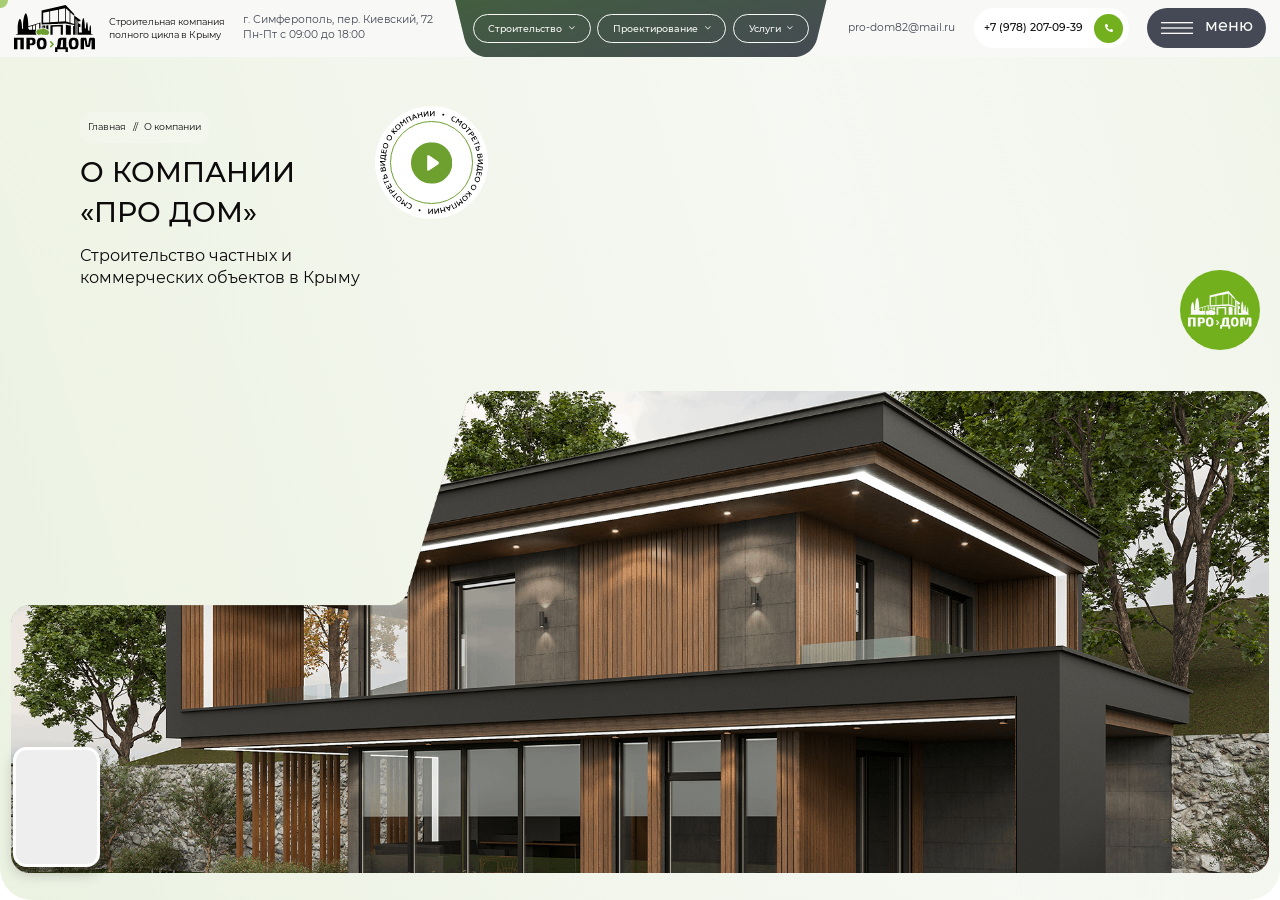
==== commit b0c8c388: "Add files via upload" ====
--- a/about.html
+++ b/about.html
@@ -17,9 +17,9 @@
 	<link rel="stylesheet" href="libs/fancybox-master/dist/jquery.fancybox.min.css" />
 	<link rel="stylesheet" href="libs/fullPage.js-master/dist/fullpage.css" />
 	<link rel="stylesheet" href="libs/slick-1.5.9/slick/slick.css" />
-	<link rel="stylesheet" href="css/fonts.css?ver=1.16" />
-	<link rel="stylesheet" href="css/main.css?ver=1.16" />
-	<link rel="stylesheet" href="css/media.css?ver=1.16" />
+	<link rel="stylesheet" href="css/fonts.css?ver=1.18" />
+	<link rel="stylesheet" href="css/main.css?ver=1.18" />
+	<link rel="stylesheet" href="css/media.css?ver=1.18" />
 </head>
 <body class="no-scroll">
 
@@ -456,6 +456,7 @@
 			<section class="timeline section">
 				<div class="timeline__main">
 					<div class="container">
+						<h2 class="title-main">История развития компании</h2>
 						<div class="timeline__wrap">
 							<div class="item-timeline">
 								<div class="item-timeline__content">
@@ -722,6 +723,32 @@
 								</div>
 							</div>
 						</div>
+						<div>
+							<div class="item-review">
+								<div class="item-review__head">
+									<div class="item-review__image">
+										<img src="img/review.png" alt="alt">
+									</div>
+									<div class="item-review__content">
+										<div class="title-small">Смирнов <br>Валентин Александрович</div>
+										<div class="rating rating_4">
+											<div class="rating__item"><i class="fas fa-star"></i></div>
+											<div class="rating__item"><i class="fas fa-star"></i></div>
+											<div class="rating__item"><i class="fas fa-star"></i></div>
+											<div class="rating__item"><i class="fas fa-star"></i></div>
+											<div class="rating__item"><i class="fas fa-star"></i></div>
+										</div>
+									</div>
+								</div>
+								<div class="item-review__text">
+									<p>Ясность нашей позиции очевидна: дальнейшее развитие различных форм деятельности не оставляет шанса для вывода текущих активов. Внезапно, предприниматели в сети интернет призывают нас к новым свершениям, которые, в свою очередь, должны быть объективно рассмотрены соответствующими инстанциями.</p>
+								</div>
+								<div class="item-review__bottom">
+									<div class="item-review__date">01.01.2026</div>
+									<a href="#" class="btn-main btn-main--simple">Читать полностью</a>
+								</div>
+							</div>
+						</div>
 					</div>
 				</div>
 			</section>
@@ -730,6 +757,18 @@
 				<div class="container">
 					<h2 class="title-main">Видео-отзывы</h2>
 					<div class="slider-three">
+						<div>
+							<a href="https://www.youtube.com/embed/E8d_JvMpoY4" class="video-review fancybox">
+								<span class="video-review__image">
+									<img src="img/video_review1.jpg" alt="alt">
+									<span class="video-review__btn">
+										<span class="video-review__play fancybox"><i class="fas fa-play"></i></span>
+									</span>
+								</span>
+								<span class="video-review__descr">Ялта, п. Гаспра</span>
+								<span class="video-review__title">Васильев Петр Владимирович</span>
+							</a>
+						</div>
 						<div>
 							<a href="https://www.youtube.com/embed/E8d_JvMpoY4" class="video-review fancybox">
 								<span class="video-review__image">
@@ -924,7 +963,7 @@
 	<script src="libs/slick-1.5.9/slick/slick.min.js"></script>
 	<script src="libs/fullPage.js-master/dist/fullpage.js"></script>
 	<script src="libs/mask/jquery.maskedinput.js"></script>
-	<script src="js/common.js?ver=1.16"></script>
+	<script src="js/common.js?ver=1.18"></script>
 	<!-- Yandex.Metrika counter --><!-- /Yandex.Metrika counter -->
 	<!-- Google Analytics counter --><!-- /Google Analytics counter -->
 </body>
--- a/css/main.css
+++ b/css/main.css
@@ -4305,4 +4305,398 @@
 .consultation .col-md-5 .btn-main,
 .consultation .col-md-7 .item-form textarea {
 	height: 3.542vw;
+}
+
+
+/*quiz*/
+.about-sliders .slider-five {
+	padding-bottom: 4vw;
+}
+.methods-main__inner {
+	padding-top: 3vw;
+}
+.methods-main__content .tabs {
+	margin-bottom: -5vw;
+	position: relative;
+	z-index: 2;
+}	
+.methods-main__content .tab-container {
+	padding-top: 0;
+}
+.item-guarantee__head {
+	transition: all 0.8s;
+}
+.about-contract__list li {
+	transition: all 0.3s;
+}
+.switcher--map .switcher__circle {
+	left: 1.458vw;
+}
+.portfolio__top {
+	position: relative;
+	justify-content: center;
+}
+.portfolio__top .switcher {
+	position: absolute;
+	top: 0;
+	left: 0;
+}
+.page-portfolio .tabs li a {
+	        background: #72B01D;
+        border-color: #72B01D;
+        color: #F8F9F6;
+}
+.page-portfolio .tabs li.active a {
+	color: #454955;
+    background: #fff;
+}
+.menu-wrap__close + .unit-menu {
+	min-height: 23vw;
+}
+.item-history__content {
+	transition-duration: 1.6s;
+}
+.item-history--1 .item-history__content {
+	transition-delay: 0.4s;
+}
+.item-history--2 .item-history__content {
+	transition-delay: 0.9s;
+}
+.item-history--3 .item-history__content {
+	transition-delay: 1.4s;
+}
+
+.quiz__head {
+	gap: 5px;
+	margin-bottom: 50px;
+	display: flex;
+	position: relative;
+}
+.quiz__title {
+	font-weight: 700;
+	padding-bottom: 35px;
+	color: transparent;
+	flex: 1;
+	border-bottom: 10px solid rgba(214, 214, 214, 0.4);
+	pointer-events: none;
+}
+.quiz__title span {
+	visibility: hidden;
+	opacity: 0;
+	position: absolute;
+	top: 0;
+	left: 0;
+}
+.quiz__title.current span {
+	visibility: visible;
+	opacity: 1;
+}
+.quiz__title.active {
+	color: #0D0A0B;
+	border-color: #72B01D;
+	pointer-events: initial;
+}
+.quiz__subtitle {
+	font-size: 140%;
+	font-weight: 700;
+	display: flex;
+	align-items: center;
+	justify-content: space-between;
+		color: #0D0A0B;
+}
+.quiz__elements {
+	gap: 20px;
+	display: flex;
+}
+.item-quiz {
+	flex: 1;
+}
+.item-quiz__unit {
+	    box-shadow: 0px 0px 25px rgba(0, 0, 0, 0.1);
+	display: block;
+	cursor: pointer;
+	transition: all 0.3s;
+}
+.item-quiz__image {
+	height: 10vw;
+	width: 100%;
+	display: block;
+}
+.item-quiz__image img {
+	width: 100%;
+	height: 100%;	
+	object-fit: cover;
+}
+.item-quiz__head {
+	padding: 20px;
+	gap: 10px;
+	font-size: 80%;
+	line-height: 140%;
+	font-weight: 500;
+	justify-content: center;
+	display: flex;
+	align-items: center;
+}
+.item-quiz__circle {
+	width: 30px;
+	height: 30px;
+	flex: none;
+	border: 3px solid rgba(214, 214, 214, 0.4);
+	background: rgba(214, 214, 214, 0.4);
+	border-radius: 50%;
+	display: block;
+}
+.item-quiz input:checked + .item-quiz__unit {
+	background: #72B01D;
+	color: #fff;
+}
+.item-quiz input:checked + .item-quiz__unit .item-quiz__circle {
+	border-color: #fff;
+	background: transparent;
+}
+.item-quiz__unit:hover {
+    background: #eee;
+}
+.quiz__range-title {
+	display: flex;
+	align-items: center;
+	justify-content: space-between;
+}
+.quiz__range input {
+	height: 35px;
+	-webkit-appearance: none;
+	width: 100%;
+}
+.quiz__range input[type=range]:focus {
+    border-color: transparent;
+    outline: none
+}
+.quiz__range input[type=range]::-webkit-slider-runnable-track {
+    background: rgba(214, 214, 214, 0.4);
+    height: 10px;
+}
+.quiz__range input[type=range]::-webkit-slider-thumb {
+    pointer-events: all;
+    -webkit-appearance: none;
+    background-image: none;
+    background: #72B01D;
+    box-shadow: 0 0px 15px rgba(0,0,0,0.5);
+    border: none;
+    border-radius: 50%;
+    cursor: pointer;
+    height: 30px;
+    margin-top: -7px;
+    transition: transform 0.1s ease-in-out 0s,box-shadow 0.2s ease-in-out 0s;
+    width: 30px;
+}
+
+.quiz__range input[type=range]::-webkit-slider-thumb {
+    pointer-events: all;
+    -webkit-appearance: none;
+    box-shadow: 0 2px 6px 0 rgba(0,0,0,0.15);
+    margin-top: -10px
+}
+.quiz__range input[type=range]::-moz-focus-outer {
+    border: 0 !important;
+    outline: none !important
+}
+.quiz__range input[type=range]::-moz-range-track {
+    background: rgba(214, 214, 214, 0.4);
+    border: none;
+    height: 10px;
+}
+.quiz__range input[type=range]::-moz-range-thumb {
+    background: #72B01D;
+    border-radius: 50%;
+    border: none;
+    box-shadow: 0 6px 10px rgba(0,0,0,0.15);
+    cursor: pointer;
+    height: 30px;
+    pointer-events: all;
+    transform: translateY(2px);
+    width: 30px;
+    -moz-transition: transform 0.1s ease-in-out 0s,box-shadow 0.2s ease-in-out 0s
+}
+.quiz__range input[type=range]::-moz-range-thumb:hover {
+    box-shadow: 0 0 0 10px rgba(0,0,0,.05)
+}
+.quiz__range input[type=range]::-webkit-slider-thumb:hover {
+    box-shadow: 0 0 0 10px rgba(0,0,0,.05)
+}
+.quiz__range-bottom {
+	display: flex;
+	align-items: center;
+	justify-content: space-between;
+}
+.quiz__range-bottom input {
+	font-size: 120%;
+	    background: none !important;
+    border-radius: 0;
+    border: none !important;
+    box-sizing: content-box;
+    margin: 0;
+    padding: 0;
+    text-align: center;
+    width: 85px !important;
+}
+.quiz__range {
+	margin-top: 30px;
+}
+.quiz__range-title {
+	font-weight: 500;
+	margin-bottom: 10px;
+	color: #212121;
+}
+.hint {
+	font-size: 18px;
+	color: #bababa;
+	position: relative;
+}
+/* Сам блок тултипа */
+.custom-tooltip {
+    position: absolute;
+    bottom: 125%; 
+	right: -10px;
+    background-color: #333;
+    color: #fff;
+    padding: 8px 12px;
+    border-radius: 6px;
+    font-size: 11px;
+    line-height: 1.2;
+	width: 140px;
+	font-weight: 400;
+    z-index: 100;
+    opacity: 0;
+    visibility: hidden;
+    transition: opacity 0.3s, visibility 0.3s;
+    box-shadow: 0 4px 10px rgba(0,0,0,0.2);
+}
+
+/* Треугольничек снизу */
+.custom-tooltip::after {
+    content: "";
+    position: absolute;
+    top: 100%;
+    right: 15px;
+    border-width: 5px;
+    border-style: solid;
+    border-color: #333 transparent transparent transparent;
+}
+
+/* Показываем при наведении */
+.hint:hover .custom-tooltip {
+    opacity: 1;
+    visibility: visible;
+}
+.quiz__result {
+	font-weight: 500;
+	color: #212121;
+}
+.quiz__result strong {
+	font-size: 160%;
+	color: #72B01D;
+	font-weight: 600;
+}
+.quiz__result sup {
+	font-size: 60%;
+	line-height: 0;
+}
+.quiz__buttons {
+	padding-top: 30px;
+	display: flex;
+	align-items: center;
+	justify-content: space-between;
+	width: 100%;
+}
+.quiz__buttons .btn-main {
+	padding: 0 3vw;
+}
+.hidden {
+	display: none !important;
+}
+.btn-main--next {
+	margin-left: auto;
+}
+.item-check__unit {
+	padding: 20px;
+	display: flex;
+	gap: 10px;
+	color: #000;
+	font-weight: 500;
+	cursor: pointer;
+	align-items: center;
+	justify-content: center;
+	transition: all 0.3s;
+	border: 1px solid #72B01D;
+}
+.item-check__image {
+	width: 4vw;
+	height: 4vw;
+}
+.item-check__image img {
+	width: 100%;
+	height: auto;
+}
+.item-check {
+	flex: 1;
+}
+.item-check__icon {
+	width: 30px;
+	height: 30px;
+	    background: rgba(214, 214, 214, 0.4);
+		border-radius: 4px;
+		display: flex;
+		align-items: center;
+		justify-content: center;
+		color: #fff;
+		font-size: 20px;
+		transition: all 0.3s;
+}
+.item-check__icon i {
+	opacity: 0;
+	transition: all 0.3s;
+}
+.item-check input:checked + .item-check__unit .item-check__icon {
+	background: #72B01D;
+}
+.item-check input:checked + .item-check__unit .item-check__icon i {
+	opacity: 1;
+}
+.item-check__unit:hover {
+	box-shadow: 0 0 0 4px #72B01D;
+}
+.quiz .btn-main {
+	gap: 8px;
+}
+.file-upload label,
+.item-form.item-form--page input,
+.item-form.item-form--page textarea,
+.item-form.item-form--page select {
+	background: #f5f8f9 !important; 
+	color: #454955;
+}
+.quiz .btn-main input {
+	width: 100%;
+}
+.btn-main--quiz {
+	width: 50%;
+	margin-top: 15px;
+}
+.about-complectation__grid {
+	gap: 25px;
+	line-height: 170%;
+	display: grid;
+	grid-template-columns: repeat(3, 1fr);
+}
+.quiz__pane {
+	display: none;
+}
+.quiz__pane:first-child {
+	display: block;
+}
+.modal-block {
+	display: none;
+}
+#modal-quiz {
+	width: 90vw;
 }
--- a/css/media.css
+++ b/css/media.css
@@ -532,10 +532,10 @@
     }
     .item-accordion__image {
         height: 250px;
-border-radius: 24px;
+        border-radius: 24px;
     }
     .item-accordion__image img {
-border-radius: 24px;
+        border-radius: 24px;
     }
     .item-accordion__content {
         padding: 0;
@@ -625,9 +625,9 @@
         background: linear-gradient(233.85deg, rgba(63, 125, 32, 0) 4.28%, rgba(63, 125, 32, 0.5) 87.36%), #454955;
     }
     .consultation__picture {
-       margin: 0;
-       top: 0;
-               margin-bottom: -97px;
+        margin: 0;
+        top: 0;
+        margin-bottom: -97px;
     }
     .consultation__picture img {
         width: 100%;
@@ -2470,7 +2470,7 @@
         right: 0;
         bottom: 0;
         z-index: -1;
-            background: linear-gradient(68.67deg, rgba(114, 176, 29, 0) 62.79%, rgba(114, 176, 29, 0.15) 108.56%), linear-gradient(247.86deg, rgba(114, 176, 29, 0) 62.5%, rgba(114, 176, 29, 0.15) 104.68%), #F8F9F6;
+        background: linear-gradient(68.67deg, rgba(114, 176, 29, 0) 62.79%, rgba(114, 176, 29, 0.15) 108.56%), linear-gradient(247.86deg, rgba(114, 176, 29, 0) 62.5%, rgba(114, 176, 29, 0.15) 104.68%), #F8F9F6;
     }
     .consultation__content .title-section {
         font-size: 32px;
@@ -2482,48 +2482,48 @@
         height: 68px;
         font-size: 20px;
     }
-.consultation .col-md-7 .item-form textarea {
-	height: 88px;
-}
-.portfolio__main .btn-more.show-mobile {
-    justify-content: space-between;
-}
-.consultation__image img {
-    width: 243px;
-}
-.consultation__image {
-    margin: 0;
-}
-.consultation__info {
-    left: 170px;
-    top: 78px;
-    font-size: 12px;
-    width: 164px;
-    right: auto;
-    bottom: auto;
-}
-.consultation__info::after {
-    left: 14px;
-    right: auto;
- transform: scaleX(-1);
-}
-.consultation__main {
-    margin: 0;
-    border-radius: 16px;
-}
-.list-accordion {
-    padding-bottom: 40px;
-}
-.steps .title-section {
-    font-size: 32px;
-    gap: 14px 32px;
-}
-.steps .title-section small {
-    max-width: 100%;
-    width: 100%;
-    font-size: 24px;
-}
-  .steps .title-section__main {
+    .consultation .col-md-7 .item-form textarea {
+        height: 88px;
+    }
+    .portfolio__main .btn-more.show-mobile {
+        justify-content: space-between;
+    }
+    .consultation__image img {
+        width: 243px;
+    }
+    .consultation__image {
+        margin: 0;
+    }
+    .consultation__info {
+        left: 170px;
+        top: 78px;
+        font-size: 12px;
+        width: 164px;
+        right: auto;
+        bottom: auto;
+    }
+    .consultation__info::after {
+        left: 14px;
+        right: auto;
+        transform: scaleX(-1);
+    }
+    .consultation__main {
+        margin: 0;
+        border-radius: 16px;
+    }
+    .list-accordion {
+        padding-bottom: 40px;
+    }
+    .steps .title-section {
+        font-size: 32px;
+        gap: 14px 32px;
+    }
+    .steps .title-section small {
+        max-width: 100%;
+        width: 100%;
+        font-size: 24px;
+    }
+    .steps .title-section__main {
         max-width: 183px;
     }
     .tabs-steps {
@@ -2537,10 +2537,10 @@
         padding: 0 20px;
         font-size: 16px;
         gap: 10px;
-line-height: 140%;
-font-weight: 500;
-cursor: pointer;
-color: #0D0A0B;
+        line-height: 140%;
+        font-weight: 500;
+        cursor: pointer;
+        color: #0D0A0B;
         display: flex;
         align-items: center;
         background: #fff;
@@ -2556,38 +2556,38 @@
         padding: 12px 12px 16px;
         background: #fff;
     }
-        .tab-head strong {
-            font-size: 32px;
-line-height: 120%;
-font-weight: 600;
-color: #3F7D20;
-        }
-        .tab-pane-steps.active .tab-head {
-            background: #6ea030;
-            color: #fff;
-        }
-       .tab-pane-steps.active .tab-head strong {
-            color: #fff;
-        }
-        .tab-content {
-            padding-top: 16px;
-        }
-        .tab-container-steps ul {
-            font-size: 16px;
-        }
-        .tab-content__subtitle {
-            font-size: 20px;
-        }
-        .footer__content {
-            display: block;
-        }
-        .footer__nav li ul {
-            display: none;
-        }
-        .footer__nav.footer__nav--tree>li>a {
-            color: #fff;
-        }
-     .footer__nav li i {
+    .tab-head strong {
+        font-size: 32px;
+        line-height: 120%;
+        font-weight: 600;
+        color: #3F7D20;
+    }
+    .tab-pane-steps.active .tab-head {
+        background: #6ea030;
+        color: #fff;
+    }
+    .tab-pane-steps.active .tab-head strong {
+        color: #fff;
+    }
+    .tab-content {
+        padding-top: 16px;
+    }
+    .tab-container-steps ul {
+        font-size: 16px;
+    }
+    .tab-content__subtitle {
+        font-size: 20px;
+    }
+    .footer__content {
+        display: block;
+    }
+    .footer__nav li ul {
+        display: none;
+    }
+    .footer__nav.footer__nav--tree>li>a {
+        color: #fff;
+    }
+    .footer__nav li i {
         width: 38px;
         height: 38px;
         font-size: 14px;
@@ -2598,40 +2598,40 @@
         top: 0;
         right: 0;
         transition: all 0.3s;
-     }
-     .footer__nav li ul ul {
+    }
+    .footer__nav li ul ul {
         display: block;
-     }
-      .footer__nav li.active > i {
+    }
+    .footer__nav li.active>i {
         transform: rotate(-180deg);
-      }
-        .footer__nav > li {
-            font-size: 18px;
-            padding: 6px 0;
-            margin: 0;
-           position: relative;
-        }
-        .footer__title, .footer__nav.footer__nav--main li a {
-            font-size: 24px;
-        }
-        .footer__phone {
-            font-size: 18px;
-        }
-        .footer__socials {
-            max-width: 357px;
-            display: flex;
-            justify-content: space-between;
-            align-items: center;
-        }
-        .socials-list+.socials-list {
-            margin: 0;
-        }
-            .footer__links {
+    }
+    .footer__nav>li {
+        font-size: 18px;
+        padding: 6px 0;
+        margin: 0;
+        position: relative;
+    }
+    .footer__title, .footer__nav.footer__nav--main li a {
+        font-size: 24px;
+    }
+    .footer__phone {
+        font-size: 18px;
+    }
+    .footer__socials {
+        max-width: 357px;
+        display: flex;
+        justify-content: space-between;
+        align-items: center;
+    }
+    .socials-list+.socials-list {
+        margin: 0;
+    }
+    .footer__links {
         gap: 7px;
     }
     .create {
         width: 100%;
-                margin-top: 7px;
+        margin-top: 7px;
     }
     .slider-marquee__item .title-section {
         font-size: 32px;
@@ -2652,9 +2652,9 @@
         height: 57px;
         gap: 6px;
         font-size: 13px;
-line-height: 140%;
-color: #454955;
-padding-top: 5px;
+        line-height: 140%;
+        color: #454955;
+        padding-top: 5px;
         flex-grow: 1;
         display: flex;
         flex-direction: column;
@@ -2664,8 +2664,73 @@
     .video-widget {
         bottom: 52px;
     }
+    .footer {
+        padding-bottom: 60px;
+    }
+    .name-upload {
+        margin-top: 1px;
+        font-size: 10px;
+        line-height: 140%;
+    }
+
+
+/*quiz*/
+.about-sliders .slider-five {
+	padding-bottom: 0;
 }
-
+.methods-main__inner {
+	padding-top: 0;
+}
+.methods-main__content .tabs {
+	margin-bottom: 0;
+}
+.methods-main__content .tab-container {
+    padding-top: 24px;
+}
+.portfolio__top .switcher {
+    position: relative;
+}
+.page-portfolio .portfolio__main::before {
+    top: 0;
+}
+.menu-wrap__close + .unit-menu {
+	min-height: initial;
+}
+.quiz__elements {
+    display: block;
+}
+.item-quiz__image {
+    height: 200px;
+}
+.custom-tooltip {
+    left: auto;
+    right: 100%;
+    transform: none;
+}
+.item-quiz__head {
+    font-size: 16px;
+}
+.quiz__buttons .btn-main {
+    padding: 0 30px;
+}
+.item-check__image {
+    width: 40px;
+    height: 40px;
+}
+.item-check__unit {
+    justify-content: flex-start;
+}
+.btn-main--quiz {
+    width: 100%;
+}
+.fancybox-content {
+    padding: 30px 15px;
+}
+.quiz__subtitle {
+    font-size: 123%;
+}
+}
+ 
 
 
 /*==========  Mobile First Method  ==========*/
@@ -2809,6 +2874,21 @@
     .item-news:hover .item-news__title {
         color: #3F7D20;
     }
+
+
+    /*quiz*/
+    .item-guarantee__head:hover {
+        transform: scale(1.04);
+    }
+    .about-contract__list li:hover {
+        background: #72B01D;
+        border-color: #72B01D;
+        color: #F8F9F6;
+    }
+    .page-portfolio .tabs li a:hover {
+	color: #454955;
+    background: #fff;
+}
 }
 
 /*mobile hovers*/
@@ -2918,4 +2998,19 @@
     .item-news:active .item-news__title {
         color: #3F7D20;
     }
+
+
+    /*quiz*/
+    .item-guarantee__head:active {
+        transform: scale(1.04);
+    }
+    .about-contract__list li:active {
+        background: #72B01D;
+        border-color: #72B01D;
+        color: #F8F9F6;
+    }
+        .page-portfolio .tabs li a:active {
+	color: #454955;
+    background: #fff;
+}
 }
